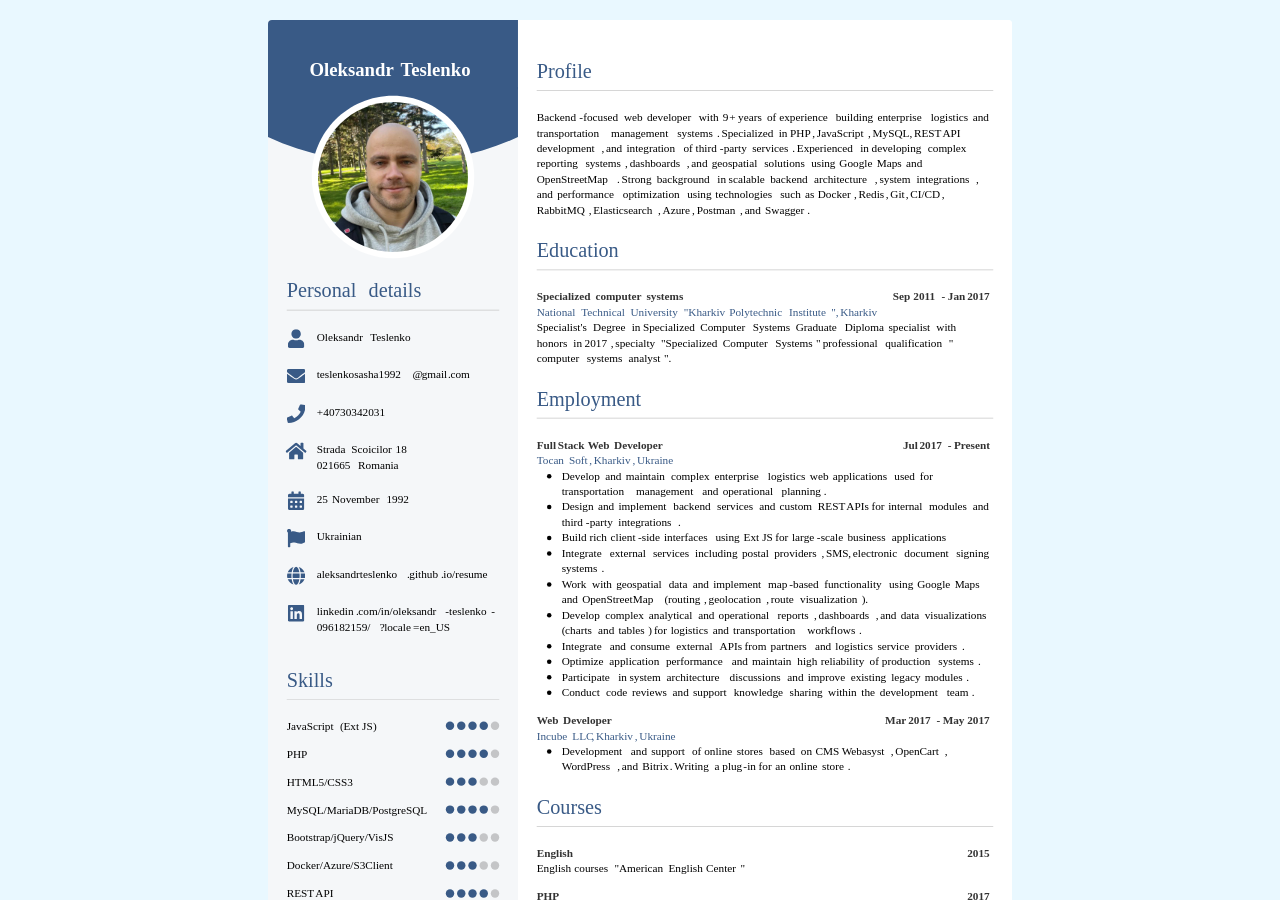
==== cv.html @ 98487205 "add cv page" ====
<!DOCTYPE html>
<html lang="en-GB">

<head>
    <meta http-equiv="Content-Type" content="text/html; charset=UTF-8">
    <style>
        @layer properties {
            @supports (((-webkit-hyphens:none)) and (not (margin-trim:inline))) or ((-moz-orient:inline) and (not (color:rgb(from red r g b)))) {
                *,
                :before,
                :after,
                ::backdrop {
                    --tw-translate-x: 0;
                    --tw-translate-y: 0;
                    --tw-translate-z: 0;
                    --tw-scale-x: 1;
                    --tw-scale-y: 1;
                    --tw-scale-z: 1;
                    --tw-rotate-x: initial;
                    --tw-rotate-y: initial;
                    --tw-rotate-z: initial;
                    --tw-skew-x: initial;
                    --tw-skew-y: initial;
                    --tw-scroll-snap-strictness: proximity;
                    --tw-space-y-reverse: 0;
                    --tw-space-x-reverse: 0;
                    --tw-divide-x-reverse: 0;
                    --tw-border-style: solid;
                    --tw-divide-y-reverse: 0;
                    --tw-leading: initial;
                    --tw-font-weight: initial;
                    --tw-tracking: initial;
                    --tw-shadow: 0 0 #0000;
                    --tw-shadow-color: initial;
                    --tw-shadow-alpha: 100%;
                    --tw-inset-shadow: 0 0 #0000;
                    --tw-inset-shadow-color: initial;
                    --tw-inset-shadow-alpha: 100%;
                    --tw-ring-color: initial;
                    --tw-ring-shadow: 0 0 #0000;
                    --tw-inset-ring-color: initial;
                    --tw-inset-ring-shadow: 0 0 #0000;
                    --tw-ring-inset: initial;
                    --tw-ring-offset-width: 0px;
                    --tw-ring-offset-color: #fff;
                    --tw-ring-offset-shadow: 0 0 #0000;
                    --tw-outline-style: solid;
                    --tw-blur: initial;
                    --tw-brightness: initial;
                    --tw-contrast: initial;
                    --tw-grayscale: initial;
                    --tw-hue-rotate: initial;
                    --tw-invert: initial;
                    --tw-opacity: initial;
                    --tw-saturate: initial;
                    --tw-sepia: initial;
                    --tw-drop-shadow: initial;
                    --tw-drop-shadow-color: initial;
                    --tw-drop-shadow-alpha: 100%;
                    --tw-drop-shadow-size: initial;
                    --tw-duration: initial;
                    --tw-ease: initial;
                    --tw-content: ""
                }
            }
        }

        @layer theme {
            :root,
            :host {
                --font-sans: var(--font-family-sans), ui-sans-serif, system-ui, sans-serif, "Apple Color Emoji", "Segoe UI Emoji", "Segoe UI Symbol", "Noto Color Emoji";
                --font-serif: ui-serif, Georgia, Cambria, "Times New Roman", Times, serif;
                --font-mono: ui-monospace, SFMono-Regular, Menlo, Monaco, Consolas, "Liberation Mono", "Courier New", monospace;
                --color-red-100: oklch(93.6% .032 17.717);
                --color-red-200: oklch(88.5% .062 18.334);
                --color-red-300: oklch(80.8% .114 19.571);
                --color-red-400: oklch(70.4% .191 22.216);
                --color-red-500: oklch(63.7% .237 25.331);
                --color-red-600: oklch(57.7% .245 27.325);
                --color-red-700: oklch(50.5% .213 27.518);
                --color-yellow-100: oklch(97.3% .071 103.193);
                --color-yellow-500: oklch(79.5% .184 86.047);
                --color-yellow-700: oklch(55.4% .135 66.442);
                --color-green-100: #e6f8f2;
                --color-green-500: #00b67a;
                --color-green-700: #006d49;
                --color-blue-500: oklch(62.3% .214 259.815);
                --color-purple-100: oklch(94.6% .033 307.174);
                --color-purple-700: oklch(49.6% .265 301.924);
                --color-gray-50: #fafafa;
                --color-gray-100: #f4f4f5;
                --color-gray-200: #e4e4e7;
                --color-gray-300: #d4d4d8;
                --color-gray-400: #a2a2a8;
                --color-gray-500: #6e6e76;
                --color-gray-600: #52525a;
                --color-gray-700: #3f3f45;
                --color-gray-800: #2e2e33;
                --color-gray-900: #1d1d20;
                --color-black: #000;
                --color-white: #fff;
                --spacing: .25rem;
                --container-md: 28rem;
                --container-xl: 36rem;
                --container-2xl: 42rem;
                --container-7xl: 80rem;
                --text-xs: .75rem;
                --text-xs--line-height: calc(1 / .75);
                --text-sm: .875rem;
                --text-sm--line-height: calc(1.25 / .875);
                --text-base: 1rem;
                --text-base--line-height: calc(1.5 / 1);
                --text-lg: 1.125rem;
                --text-lg--line-height: calc(1.75 / 1.125);
                --text-xl: 1.25rem;
                --text-xl--line-height: calc(1.75 / 1.25);
                --text-2xl: 1.5rem;
                --text-2xl--line-height: calc(2 / 1.5);
                --text-4xl: 2.25rem;
                --text-4xl--line-height: calc(2.5 / 2.25);
                --text-5xl: 3rem;
                --text-5xl--line-height: 1;
                --text-8xl: 6rem;
                --text-8xl--line-height: 1;
                --font-weight-light: 300;
                --font-weight-normal: 400;
                --font-weight-medium: 500;
                --font-weight-semibold: 600;
                --font-weight-bold: 700;
                --tracking-tight: -.025em;
                --tracking-normal: 0em;
                --tracking-wide: .025em;
                --leading-tight: 1.25;
                --leading-normal: 1.5;
                --radius-xs: .125rem;
                --radius-sm: .25rem;
                --radius-md: .375rem;
                --radius-lg: 8px;
                --ease-out: cubic-bezier(0, 0, .2, 1);
                --ease-in-out: cubic-bezier(.4, 0, .2, 1);
                --animate-spin: spin 1s linear infinite;
                --animate-pulse: pulse 2s cubic-bezier(.4, 0, .6, 1) infinite;
                --blur-xs: 4px;
                --blur-sm: 8px;
                --default-transition-duration: .15s;
                --default-transition-timing-function: cubic-bezier(.4, 0, .2, 1);
                --default-font-family: var(--font-sans);
                --default-mono-font-family: var(--font-mono);
                --radius: 5px;
                --color-brand-50: var(--color-brand-50);
                --color-brand-100: var(--color-brand-100);
                --color-brand-200: var(--color-brand-200);
                --color-brand-300: var(--color-brand-300);
                --color-brand-400: var(--color-brand-400);
                --color-brand-500: var(--color-brand-500);
                --color-brand-700: var(--color-brand-700);
                --color-background: var(--color-background);
                --font-header: var(--font-family-header), ui-sans-serif, system-ui, sans-serif, "Apple Color Emoji", "Segoe UI Emoji", "Segoe UI Symbol", "Noto Color Emoji";
                --spacing-1\.25: .3rem;
                --spacing-96: 24rem;
                --spacing-144: 36rem;
                --radius-brand: var(--border-radius);
                --radius-none: 0px;
                --radius-full: 9999px;
                --radius-large: 12px;
                --animate-progressBar: progressBar 1s linear;
                --animate-loadingBar: loadingBar 3s ease-in-out forwards;
                --animate-slideRight: slideRight .33s ease-out forwards;
                --animate-slideLeft: slideLeft .33s ease-out forwards;
                --animate-fadeIn-1\/3: fadeIn-1\/3 .15s ease-out forwards;
                --animate-fadeIn-full: fadeIn-full .15s ease-out forwards;
                --animate-fadeOut-full: fadeOut-full .15s ease-out forwards;
                --inset-sectionoffset: -1.4rem;
                --inset-recordoffset: -.9rem
            }
        }

        @layer base {

            *,
            :after,
            :before,
            ::backdrop {
                box-sizing: border-box;
                border: 0 solid;
                margin: 0;
                padding: 0
            }

            ::file-selector-button {
                box-sizing: border-box;
                border: 0 solid;
                margin: 0;
                padding: 0
            }

            html,
            :host {
                -webkit-text-size-adjust: 100%;
                tab-size: 4;
                line-height: 1.5;
                font-family: var(--default-font-family, ui-sans-serif, system-ui, sans-serif, "Apple Color Emoji", "Segoe UI Emoji", "Segoe UI Symbol", "Noto Color Emoji");
                font-feature-settings: var(--default-font-feature-settings, normal);
                font-variation-settings: var(--default-font-variation-settings, normal);
                -webkit-tap-highlight-color: transparent
            }

            hr {
                height: 0;
                color: inherit;
                border-top-width: 1px
            }

            abbr:where([title]) {
                -webkit-text-decoration: underline dotted;
                text-decoration: underline dotted
            }

            h1,
            h2,
            h3,
            h4,
            h5,
            h6 {
                font-size: inherit;
                font-weight: inherit
            }

            a {
                color: inherit;
                -webkit-text-decoration: inherit;
                -webkit-text-decoration: inherit;
                -webkit-text-decoration: inherit;
                text-decoration: inherit
            }

            b,
            strong {
                font-weight: bolder
            }

            code,
            kbd,
            samp,
            pre {
                font-family: var(--default-mono-font-family, ui-monospace, SFMono-Regular, Menlo, Monaco, Consolas, "Liberation Mono", "Courier New", monospace);
                font-feature-settings: var(--default-mono-font-feature-settings, normal);
                font-variation-settings: var(--default-mono-font-variation-settings, normal);
                font-size: 1em
            }

            small {
                font-size: 80%
            }

            sub,
            sup {
                vertical-align: baseline;
                font-size: 75%;
                line-height: 0;
                position: relative
            }

            sub {
                bottom: -.25em
            }

            sup {
                top: -.5em
            }

            table {
                text-indent: 0;
                border-color: inherit;
                border-collapse: collapse
            }

            :-moz-focusring {
                outline: auto
            }

            progress {
                vertical-align: baseline
            }

            summary {
                display: list-item
            }

            ol,
            ul,
            menu {
                list-style: none
            }

            img,
            svg,
            video,
            canvas,
            audio,
            iframe,
            embed,
            object {
                vertical-align: middle;
                display: block
            }

            img,
            video {
                max-width: 100%;
                height: auto
            }

            button,
            input,
            select,
            optgroup,
            textarea {
                font: inherit;
                font-feature-settings: inherit;
                font-variation-settings: inherit;
                letter-spacing: inherit;
                color: inherit;
                opacity: 1;
                background-color: #0000;
                border-radius: 0
            }

            ::file-selector-button {
                font: inherit;
                font-feature-settings: inherit;
                font-variation-settings: inherit;
                letter-spacing: inherit;
                color: inherit;
                opacity: 1;
                background-color: #0000;
                border-radius: 0
            }

            :where(select:is([multiple], [size])) optgroup {
                font-weight: bolder
            }

            :where(select:is([multiple], [size])) optgroup option {
                padding-inline-start: 20px
            }

            ::file-selector-button {
                margin-inline-end: 4px
            }

            ::placeholder {
                opacity: 1
            }

            @supports (not ((-webkit-appearance:-apple-pay-button))) or (contain-intrinsic-size:1px) {
                ::placeholder {
                    color: currentColor
                }

                @supports (color:color-mix(in lab, red, red)) {
                    ::placeholder {
                        color: color-mix(in oklab, currentcolor 50%, transparent)
                    }
                }
            }

            textarea {
                resize: vertical
            }

            ::-webkit-search-decoration {
                -webkit-appearance: none
            }

            ::-webkit-date-and-time-value {
                min-height: 1lh;
                text-align: inherit
            }

            ::-webkit-datetime-edit {
                display: inline-flex
            }

            ::-webkit-datetime-edit-fields-wrapper {
                padding: 0
            }

            ::-webkit-datetime-edit {
                padding-block: 0
            }

            ::-webkit-datetime-edit-year-field {
                padding-block: 0
            }

            ::-webkit-datetime-edit-month-field {
                padding-block: 0
            }

            ::-webkit-datetime-edit-day-field {
                padding-block: 0
            }

            ::-webkit-datetime-edit-hour-field {
                padding-block: 0
            }

            ::-webkit-datetime-edit-minute-field {
                padding-block: 0
            }

            ::-webkit-datetime-edit-second-field {
                padding-block: 0
            }

            ::-webkit-datetime-edit-millisecond-field {
                padding-block: 0
            }

            ::-webkit-datetime-edit-meridiem-field {
                padding-block: 0
            }

            ::-webkit-calendar-picker-indicator {
                line-height: 1
            }

            :-moz-ui-invalid {
                box-shadow: none
            }

            button,
            input:where([type=button], [type=reset], [type=submit]) {
                appearance: button
            }

            ::file-selector-button {
                appearance: button
            }

            ::-webkit-inner-spin-button {
                height: auto
            }

            ::-webkit-outer-spin-button {
                height: auto
            }

            [hidden]:where(:not([hidden=until-found])) {
                display: none !important
            }

            a[href],
            area[href],
            input:not([disabled]),
            select:not([disabled]),
            textarea:not([disabled]),
            button:not([disabled]),
            iframe,
            [tabindex],
            [contentEditable="true"] {
                outline: none
            }

            hr {
                color: #e4e4e7
            }

            html {
                -webkit-tap-highlight-color: #0000
            }

            body {
                color: #1d1d20
            }

            @media print {
                .document-preview {
                    visibility: hidden;
                    display: none
                }
            }

            input.hide-calendar::-webkit-calendar-picker-indicator {
                display: none !important
            }

            input.hide-spinners::-webkit-inner-spin-button {
                display: none !important
            }

            input:disabled {
                -webkit-text-fill-color: currentcolor;
                opacity: 1
            }

            button:not(:disabled),
            [role=button]:not(:disabled) {
                cursor: pointer
            }

            input::placeholder,
            textarea::placeholder {
                color: var(--color-gray-400)
            }
        }

        @layer components;

        @layer utilities {
            .pointer-events-none {
                pointer-events: none
            }

            .collapse {
                visibility: collapse
            }

            .invisible {
                visibility: hidden
            }

            .visible {
                visibility: visible
            }

            .sr-only {
                clip-path: inset(50%);
                white-space: nowrap;
                border-width: 0;
                width: 1px;
                height: 1px;
                margin: -1px;
                padding: 0;
                position: absolute;
                overflow: hidden
            }

            .absolute {
                position: absolute
            }

            .fixed {
                position: fixed
            }

            .relative {
                position: relative
            }

            .static {
                position: static
            }

            .sticky {
                position: sticky
            }

            .inset-0 {
                inset: calc(var(--spacing) * 0)
            }

            .start {
                inset-inline-start: var(--spacing)
            }

            .start-0 {
                inset-inline-start: calc(var(--spacing) * 0)
            }

            .start-1\/2 {
                inset-inline-start: 50%
            }

            .start-3 {
                inset-inline-start: calc(var(--spacing) * 3)
            }

            .start-5 {
                inset-inline-start: calc(var(--spacing) * 5)
            }

            .start-full {
                inset-inline-start: 100%
            }

            .start-recordoffset {
                inset-inline-start: var(--inset-recordoffset)
            }

            .start-sectionoffset {
                inset-inline-start: var(--inset-sectionoffset)
            }

            .end {
                inset-inline-end: var(--spacing)
            }

            .end-0 {
                inset-inline-end: calc(var(--spacing) * 0)
            }

            .end-2 {
                inset-inline-end: calc(var(--spacing) * 2)
            }

            .end-3 {
                inset-inline-end: calc(var(--spacing) * 3)
            }

            .end-16 {
                inset-inline-end: calc(var(--spacing) * 16)
            }

            .end-24 {
                inset-inline-end: calc(var(--spacing) * 24)
            }

            .-top-0\.5 {
                top: calc(var(--spacing) * -.5)
            }

            .-top-1 {
                top: calc(var(--spacing) * -1)
            }

            .-top-\[5px\] {
                top: -5px
            }

            .-top-px {
                top: -1px
            }

            .top-0 {
                top: calc(var(--spacing) * 0)
            }

            .top-1\.75 {
                top: calc(var(--spacing) * 1.75)
            }

            .top-1\/2 {
                top: 50%
            }

            .top-2 {
                top: calc(var(--spacing) * 2)
            }

            .top-5 {
                top: calc(var(--spacing) * 5)
            }

            .top-7 {
                top: calc(var(--spacing) * 7)
            }

            .top-12 {
                top: calc(var(--spacing) * 12)
            }

            .top-auto {
                top: auto
            }

            .top-px {
                top: 1px
            }

            .-right-1 {
                right: calc(var(--spacing) * -1)
            }

            .-right-\[5px\] {
                right: -5px
            }

            .right-0 {
                right: calc(var(--spacing) * 0)
            }

            .right-2 {
                right: calc(var(--spacing) * 2)
            }

            .right-4 {
                right: calc(var(--spacing) * 4)
            }

            .right-px {
                right: 1px
            }

            .-bottom-3 {
                bottom: calc(var(--spacing) * -3)
            }

            .-bottom-\[5px\] {
                bottom: -5px
            }

            .bottom-0 {
                bottom: calc(var(--spacing) * 0)
            }

            .bottom-2 {
                bottom: calc(var(--spacing) * 2)
            }

            .bottom-3 {
                bottom: calc(var(--spacing) * 3)
            }

            .bottom-20 {
                bottom: calc(var(--spacing) * 20)
            }

            .bottom-px {
                bottom: 1px
            }

            .-left-\[5px\] {
                left: -5px
            }

            .left-0 {
                left: calc(var(--spacing) * 0)
            }

            .left-1\/2 {
                left: 50%
            }

            .left-2 {
                left: calc(var(--spacing) * 2)
            }

            .left-px {
                left: 1px
            }

            .z-1 {
                z-index: 1
            }

            .z-2 {
                z-index: 2
            }

            .z-5 {
                z-index: 5
            }

            .z-10 {
                z-index: 10
            }

            .z-20 {
                z-index: 20
            }

            .z-40 {
                z-index: 40
            }

            .z-50 {
                z-index: 50
            }

            .z-51 {
                z-index: 51
            }

            .z-52 {
                z-index: 52
            }

            .z-60 {
                z-index: 60
            }

            .z-61 {
                z-index: 61
            }

            .z-100 {
                z-index: 100
            }

            .container {
                width: 100%
            }

            @media (min-width:40rem) {
                .container {
                    max-width: 40rem
                }
            }

            @media (min-width:48rem) {
                .container {
                    max-width: 48rem
                }
            }

            @media (min-width:64rem) {
                .container {
                    max-width: 64rem
                }
            }

            @media (min-width:80rem) {
                .container {
                    max-width: 80rem
                }
            }

            @media (min-width:96rem) {
                .container {
                    max-width: 96rem
                }
            }

            .-m-2 {
                margin: calc(var(--spacing) * -2)
            }

            .-m-5 {
                margin: calc(var(--spacing) * -5)
            }

            .m-1 {
                margin: calc(var(--spacing) * 1)
            }

            .m-2 {
                margin: calc(var(--spacing) * 2)
            }

            .m-3 {
                margin: calc(var(--spacing) * 3)
            }

            .m-4 {
                margin: calc(var(--spacing) * 4)
            }

            .container {
                width: 100%;
                max-width: 1150px;
                padding-inline: calc(var(--spacing) * 5);
                margin-inline: auto
            }

            .container-narrow {
                width: 100%;
                max-width: 864px;
                padding-inline: calc(var(--spacing) * 5);
                margin-inline: auto
            }

            .-mx-1 {
                margin-inline: calc(var(--spacing) * -1)
            }

            .-mx-2 {
                margin-inline: calc(var(--spacing) * -2)
            }

            .-mx-5 {
                margin-inline: calc(var(--spacing) * -5)
            }

            .mx-2 {
                margin-inline: calc(var(--spacing) * 2)
            }

            .mx-3 {
                margin-inline: calc(var(--spacing) * 3)
            }

            .mx-4 {
                margin-inline: calc(var(--spacing) * 4)
            }

            .mx-5 {
                margin-inline: calc(var(--spacing) * 5)
            }

            .mx-auto {
                margin-inline: auto
            }

            .-my-1 {
                margin-block: calc(var(--spacing) * -1)
            }

            .-my-2 {
                margin-block: calc(var(--spacing) * -2)
            }

            .my-0\.5 {
                margin-block: calc(var(--spacing) * .5)
            }

            .my-1 {
                margin-block: calc(var(--spacing) * 1)
            }

            .my-2 {
                margin-block: calc(var(--spacing) * 2)
            }

            .my-3 {
                margin-block: calc(var(--spacing) * 3)
            }

            .my-4 {
                margin-block: calc(var(--spacing) * 4)
            }

            .my-5 {
                margin-block: calc(var(--spacing) * 5)
            }

            .my-6 {
                margin-block: calc(var(--spacing) * 6)
            }

            .my-24 {
                margin-block: calc(var(--spacing) * 24)
            }

            .-ms-1 {
                margin-inline-start: calc(var(--spacing) * -1)
            }

            .ms-0\.5 {
                margin-inline-start: calc(var(--spacing) * .5)
            }

            .ms-1 {
                margin-inline-start: calc(var(--spacing) * 1)
            }

            .ms-1\.5 {
                margin-inline-start: calc(var(--spacing) * 1.5)
            }

            .ms-2 {
                margin-inline-start: calc(var(--spacing) * 2)
            }

            .ms-2\.5 {
                margin-inline-start: calc(var(--spacing) * 2.5)
            }

            .ms-3 {
                margin-inline-start: calc(var(--spacing) * 3)
            }

            .ms-3\.5 {
                margin-inline-start: calc(var(--spacing) * 3.5)
            }

            .ms-4 {
                margin-inline-start: calc(var(--spacing) * 4)
            }

            .ms-5 {
                margin-inline-start: calc(var(--spacing) * 5)
            }

            .ms-auto {
                margin-inline-start: auto
            }

            .me-0 {
                margin-inline-end: calc(var(--spacing) * 0)
            }

            .me-0\.5 {
                margin-inline-end: calc(var(--spacing) * .5)
            }

            .me-1 {
                margin-inline-end: calc(var(--spacing) * 1)
            }

            .me-1\.5 {
                margin-inline-end: calc(var(--spacing) * 1.5)
            }

            .me-2 {
                margin-inline-end: calc(var(--spacing) * 2)
            }

            .me-2\.5 {
                margin-inline-end: calc(var(--spacing) * 2.5)
            }

            .me-3 {
                margin-inline-end: calc(var(--spacing) * 3)
            }

            .me-3\.5 {
                margin-inline-end: calc(var(--spacing) * 3.5)
            }

            .me-4 {
                margin-inline-end: calc(var(--spacing) * 4)
            }

            .me-5 {
                margin-inline-end: calc(var(--spacing) * 5)
            }

            .me-6 {
                margin-inline-end: calc(var(--spacing) * 6)
            }

            .me-auto {
                margin-inline-end: auto
            }

            .-mt-1 {
                margin-top: calc(var(--spacing) * -1)
            }

            .-mt-2 {
                margin-top: calc(var(--spacing) * -2)
            }

            .-mt-4 {
                margin-top: calc(var(--spacing) * -4)
            }

            .-mt-5 {
                margin-top: calc(var(--spacing) * -5)
            }

            .mt-1 {
                margin-top: calc(var(--spacing) * 1)
            }

            .mt-1\.25 {
                margin-top: var(--spacing-1\.25)
            }

            .mt-2 {
                margin-top: calc(var(--spacing) * 2)
            }

            .mt-3 {
                margin-top: calc(var(--spacing) * 3)
            }

            .mt-4 {
                margin-top: calc(var(--spacing) * 4)
            }

            .mt-5 {
                margin-top: calc(var(--spacing) * 5)
            }

            .mt-6 {
                margin-top: calc(var(--spacing) * 6)
            }

            .mt-7 {
                margin-top: calc(var(--spacing) * 7)
            }

            .mt-8 {
                margin-top: calc(var(--spacing) * 8)
            }

            .mt-10 {
                margin-top: calc(var(--spacing) * 10)
            }

            .mt-12 {
                margin-top: calc(var(--spacing) * 12)
            }

            .mt-\[4\.3rem\] {
                margin-top: 4.3rem
            }

            .mt-px {
                margin-top: 1px
            }

            .mr-1 {
                margin-right: calc(var(--spacing) * 1)
            }

            .mr-2 {
                margin-right: calc(var(--spacing) * 2)
            }

            .-mb-1 {
                margin-bottom: calc(var(--spacing) * -1)
            }

            .-mb-3 {
                margin-bottom: calc(var(--spacing) * -3)
            }

            .mb-0 {
                margin-bottom: calc(var(--spacing) * 0)
            }

            .mb-1 {
                margin-bottom: calc(var(--spacing) * 1)
            }

            .mb-2 {
                margin-bottom: calc(var(--spacing) * 2)
            }

            .mb-3 {
                margin-bottom: calc(var(--spacing) * 3)
            }

            .mb-4 {
                margin-bottom: calc(var(--spacing) * 4)
            }

            .mb-5 {
                margin-bottom: calc(var(--spacing) * 5)
            }

            .mb-6 {
                margin-bottom: calc(var(--spacing) * 6)
            }

            .mb-10 {
                margin-bottom: calc(var(--spacing) * 10)
            }

            .mb-12 {
                margin-bottom: calc(var(--spacing) * 12)
            }

            .mb-36 {
                margin-bottom: calc(var(--spacing) * 36)
            }

            .mb-40 {
                margin-bottom: calc(var(--spacing) * 40)
            }

            .-ml-1 {
                margin-left: calc(var(--spacing) * -1)
            }

            .ml-auto {
                margin-left: auto
            }

            .box-border {
                box-sizing: border-box
            }

            .box-content {
                box-sizing: content-box
            }

            .block {
                display: block
            }

            .flex {
                display: flex
            }

            .grid {
                display: grid
            }

            .hidden {
                display: none
            }

            .inline {
                display: inline
            }

            .inline-block {
                display: inline-block
            }

            .inline-flex {
                display: inline-flex
            }

            .list-item {
                display: list-item
            }

            .h-0 {
                height: calc(var(--spacing) * 0)
            }

            .h-1 {
                height: calc(var(--spacing) * 1)
            }

            .h-2 {
                height: calc(var(--spacing) * 2)
            }

            .h-3 {
                height: calc(var(--spacing) * 3)
            }

            .h-3\.5 {
                height: calc(var(--spacing) * 3.5)
            }

            .h-4 {
                height: calc(var(--spacing) * 4)
            }

            .h-5 {
                height: calc(var(--spacing) * 5)
            }

            .h-5\! {
                height: calc(var(--spacing) * 5) !important
            }

            .h-6 {
                height: calc(var(--spacing) * 6)
            }

            .h-7 {
                height: calc(var(--spacing) * 7)
            }

            .h-8 {
                height: calc(var(--spacing) * 8)
            }

            .h-10 {
                height: calc(var(--spacing) * 10)
            }

            .h-12 {
                height: calc(var(--spacing) * 12)
            }

            .h-13\.5 {
                height: calc(var(--spacing) * 13.5)
            }

            .h-14 {
                height: calc(var(--spacing) * 14)
            }

            .h-20 {
                height: calc(var(--spacing) * 20)
            }

            .h-24 {
                height: calc(var(--spacing) * 24)
            }

            .h-32 {
                height: calc(var(--spacing) * 32)
            }

            .h-40 {
                height: calc(var(--spacing) * 40)
            }

            .h-48 {
                height: calc(var(--spacing) * 48)
            }

            .h-96 {
                height: var(--spacing-96)
            }

            .h-\[2\.115rem\] {
                height: 2.115rem
            }

            .h-\[2\.125rem\] {
                height: 2.125rem
            }

            .h-\[3\.615rem\] {
                height: 3.615rem
            }

            .h-\[30px\] {
                height: 30px
            }

            .h-\[42px\] {
                height: 42px
            }

            .h-full {
                height: 100%
            }

            .h-px {
                height: 1px
            }

            .h-screen {
                height: 100vh
            }

            .max-h-0 {
                max-height: calc(var(--spacing) * 0)
            }

            .max-h-10 {
                max-height: calc(var(--spacing) * 10)
            }

            .max-h-60 {
                max-height: calc(var(--spacing) * 60)
            }

            .max-h-96 {
                max-height: var(--spacing-96)
            }

            .max-h-\[30rem\] {
                max-height: 30rem
            }

            .max-h-\[80vh\] {
                max-height: 80vh
            }

            .max-h-\[175px\] {
                max-height: 175px
            }

            .max-h-\[calc\(100dvh-1rem\)\] {
                max-height: calc(100dvh - 1rem)
            }

            .max-h-\[calc\(100dvh-4\.5rem\)\] {
                max-height: calc(100dvh - 4.5rem)
            }

            .max-h-\[calc\(100dvh-6rem\)\] {
                max-height: calc(100dvh - 6rem)
            }

            .max-h-full {
                max-height: 100%
            }

            .min-h-0 {
                min-height: calc(var(--spacing) * 0)
            }

            .min-h-12 {
                min-height: calc(var(--spacing) * 12)
            }

            .min-h-\[calc\(100vh-194px\)\] {
                min-height: calc(100vh - 194px)
            }

            .min-h-full {
                min-height: 100%
            }

            .min-h-screen {
                min-height: 100vh
            }

            .expansion-container-5 {
                width: calc(100% + 1.25rem);
                padding-inline-end: 1.25rem
            }

            .w-0 {
                width: calc(var(--spacing) * 0)
            }

            .w-1\/2 {
                width: 50%
            }

            .w-1\/3 {
                width: 33.3333%
            }

            .w-1\/4 {
                width: 25%
            }

            .w-1\/5 {
                width: 20%
            }

            .w-2 {
                width: calc(var(--spacing) * 2)
            }

            .w-2\/3 {
                width: 66.6667%
            }

            .w-2\/5 {
                width: 40%
            }

            .w-3 {
                width: calc(var(--spacing) * 3)
            }

            .w-3\.5 {
                width: calc(var(--spacing) * 3.5)
            }

            .w-3\/5 {
                width: 60%
            }

            .w-4 {
                width: calc(var(--spacing) * 4)
            }

            .w-4\/5 {
                width: 80%
            }

            .w-5 {
                width: calc(var(--spacing) * 5)
            }

            .w-5\! {
                width: calc(var(--spacing) * 5) !important
            }

            .w-6 {
                width: calc(var(--spacing) * 6)
            }

            .w-7 {
                width: calc(var(--spacing) * 7)
            }

            .w-8 {
                width: calc(var(--spacing) * 8)
            }

            .w-10 {
                width: calc(var(--spacing) * 10)
            }

            .w-12 {
                width: calc(var(--spacing) * 12)
            }

            .w-14 {
                width: calc(var(--spacing) * 14)
            }

            .w-16 {
                width: calc(var(--spacing) * 16)
            }

            .w-24 {
                width: calc(var(--spacing) * 24)
            }

            .w-32 {
                width: calc(var(--spacing) * 32)
            }

            .w-40 {
                width: calc(var(--spacing) * 40)
            }

            .w-48 {
                width: calc(var(--spacing) * 48)
            }

            .w-64 {
                width: calc(var(--spacing) * 64)
            }

            .w-87 {
                width: calc(var(--spacing) * 87)
            }

            .w-\[16rem\] {
                width: 16rem
            }

            .w-\[46px\] {
                width: 46px
            }

            .w-\[calc\(0\.7071067811865475\*3rem\)\] {
                width: 2.12132rem
            }

            .w-fit {
                width: fit-content
            }

            .w-full {
                width: 100%
            }

            .w-max {
                width: max-content
            }

            .w-min {
                width: min-content
            }

            .w-px {
                width: 1px
            }

            .w-screen {
                width: 100vw
            }

            .max-w-2xl {
                max-width: var(--container-2xl)
            }

            .max-w-7xl {
                max-width: var(--container-7xl)
            }

            .max-w-32 {
                max-width: calc(var(--spacing) * 32)
            }

            .max-w-48 {
                max-width: calc(var(--spacing) * 48)
            }

            .max-w-60 {
                max-width: calc(var(--spacing) * 60)
            }

            .max-w-64 {
                max-width: calc(var(--spacing) * 64)
            }

            .max-w-80 {
                max-width: calc(var(--spacing) * 80)
            }

            .max-w-\[calc\(100\%-2\.5rem\)\] {
                max-width: calc(100% - 2.5rem)
            }

            .max-w-full {
                max-width: 100%
            }

            .max-w-md {
                max-width: var(--container-md)
            }

            .max-w-prose {
                max-width: 65ch
            }

            .max-w-xl {
                max-width: var(--container-xl)
            }

            .min-w-0 {
                min-width: calc(var(--spacing) * 0)
            }

            .min-w-8 {
                min-width: calc(var(--spacing) * 8)
            }

            .min-w-12 {
                min-width: calc(var(--spacing) * 12)
            }

            .min-w-64 {
                min-width: calc(var(--spacing) * 64)
            }

            .min-w-auto {
                min-width: auto
            }

            .min-w-full {
                min-width: 100%
            }

            .min-w-max {
                min-width: max-content
            }

            .flex-1 {
                flex: 1
            }

            .flex-auto {
                flex: auto
            }

            .flex-equal-width {
                flex: 1 0
            }

            .shrink-0 {
                flex-shrink: 0
            }

            .grow {
                flex-grow: 1
            }

            .basis-1\/5 {
                flex-basis: 20%
            }

            .basis-4\/5 {
                flex-basis: 80%
            }

            .-translate-x-1\/2 {
                --tw-translate-x: calc(calc(1 / 2 * 100%) * -1);
                translate: var(--tw-translate-x) var(--tw-translate-y)
            }

            .-translate-x-4 {
                --tw-translate-x: calc(var(--spacing) * -4);
                translate: var(--tw-translate-x) var(--tw-translate-y)
            }

            .-translate-x-\[8px\] {
                --tw-translate-x: calc(8px * -1);
                translate: var(--tw-translate-x) var(--tw-translate-y)
            }

            .-translate-x-\[12px\] {
                --tw-translate-x: calc(12px * -1);
                translate: var(--tw-translate-x) var(--tw-translate-y)
            }

            .-translate-x-\[24px\] {
                --tw-translate-x: calc(24px * -1);
                translate: var(--tw-translate-x) var(--tw-translate-y)
            }

            .translate-x-4 {
                --tw-translate-x: calc(var(--spacing) * 4);
                translate: var(--tw-translate-x) var(--tw-translate-y)
            }

            .translate-x-\[8px\] {
                --tw-translate-x: 8px;
                translate: var(--tw-translate-x) var(--tw-translate-y)
            }

            .translate-x-\[12px\] {
                --tw-translate-x: 12px;
                translate: var(--tw-translate-x) var(--tw-translate-y)
            }

            .translate-x-\[24px\] {
                --tw-translate-x: 24px;
                translate: var(--tw-translate-x) var(--tw-translate-y)
            }

            .-translate-y-1\/2 {
                --tw-translate-y: calc(calc(1 / 2 * 100%) * -1);
                translate: var(--tw-translate-x) var(--tw-translate-y)
            }

            .-translate-y-\[calc\(100\%\+0\.5rem\)\] {
                --tw-translate-y: calc(calc(100% + .5rem) * -1);
                translate: var(--tw-translate-x) var(--tw-translate-y)
            }

            .translate-y-0\.5 {
                --tw-translate-y: calc(var(--spacing) * .5);
                translate: var(--tw-translate-x) var(--tw-translate-y)
            }

            .translate-y-1\/2 {
                --tw-translate-y: calc(1 / 2 * 100%);
                translate: var(--tw-translate-x) var(--tw-translate-y)
            }

            .translate-y-\[\.0625rem\] {
                --tw-translate-y: .0625rem;
                translate: var(--tw-translate-x) var(--tw-translate-y)
            }

            .translate-y-full {
                --tw-translate-y: 100%;
                translate: var(--tw-translate-x) var(--tw-translate-y)
            }

            .scale-90 {
                --tw-scale-x: 90%;
                --tw-scale-y: 90%;
                --tw-scale-z: 90%;
                scale: var(--tw-scale-x) var(--tw-scale-y)
            }

            .scale-100 {
                --tw-scale-x: 100%;
                --tw-scale-y: 100%;
                --tw-scale-z: 100%;
                scale: var(--tw-scale-x) var(--tw-scale-y)
            }

            .scale-y-150 {
                --tw-scale-y: 150%;
                scale: var(--tw-scale-x) var(--tw-scale-y)
            }

            .scale-x-invert {
                --tw-scale-x: -1;
                --tw-scale-y: 1;
                transform: scale(var(--tw-scale-x), var(--tw-scale-y))
            }

            .scale-y-invert {
                --tw-scale-x: 1;
                --tw-scale-y: -1;
                transform: scale(var(--tw-scale-x), var(--tw-scale-y))
            }

            .rotate-45 {
                rotate: 45deg
            }

            .rotate-180 {
                rotate: 180deg
            }

            .transform {
                transform: var(--tw-rotate-x, ) var(--tw-rotate-y, ) var(--tw-rotate-z, ) var(--tw-skew-x, ) var(--tw-skew-y, )
            }

            .transform-gpu {
                transform: translateZ(0) var(--tw-rotate-x, ) var(--tw-rotate-y, ) var(--tw-rotate-z, ) var(--tw-skew-x, ) var(--tw-skew-y, )
            }

            .animate-fadeIn-1\/3 {
                animation: var(--animate-fadeIn-1\/3)
            }

            .animate-fadeIn-full {
                animation: var(--animate-fadeIn-full)
            }

            .animate-fadeOut-full {
                animation: var(--animate-fadeOut-full)
            }

            .animate-loadingBar {
                animation: var(--animate-loadingBar)
            }

            .animate-progressBar {
                animation: var(--animate-progressBar)
            }

            .animate-pulse {
                animation: var(--animate-pulse)
            }

            .animate-spin {
                animation: var(--animate-spin)
            }

            .spin {
                animation: 1s linear infinite rotate
            }

            .cursor-default {
                cursor: default
            }

            .cursor-default\! {
                cursor: default !important
            }

            .cursor-grab {
                cursor: grab
            }

            .cursor-grabbing {
                cursor: grabbing
            }

            .cursor-not-allowed {
                cursor: not-allowed
            }

            .cursor-pointer {
                cursor: pointer
            }

            .cursor-text {
                cursor: text
            }

            .cursor-zoom-in {
                cursor: zoom-in
            }

            .cursor-zoom-out {
                cursor: zoom-out
            }

            .touch-none {
                touch-action: none
            }

            .resize {
                resize: both
            }

            .resize-none {
                resize: none
            }

            .snap-x {
                scroll-snap-type: x var(--tw-scroll-snap-strictness)
            }

            .snap-mandatory {
                --tw-scroll-snap-strictness: mandatory
            }

            .snap-center {
                scroll-snap-align: center;
                scroll-snap-align: center
            }

            .list-decimal {
                list-style-type: decimal
            }

            .list-disc {
                list-style-type: disc
            }

            .appearance-none {
                appearance: none
            }

            .\!grid-cols-\[repeat\(var\(--amount-items\)\,minmax\(0\,1fr\)\)\] {
                grid-template-columns: repeat(var(--amount-items), minmax(0, 1fr)) !important
            }

            .grid-cols-2 {
                grid-template-columns: repeat(2, minmax(0, 1fr))
            }

            .flex-col {
                flex-direction: column
            }

            .flex-col-reverse {
                flex-direction: column-reverse
            }

            .flex-row {
                flex-direction: row
            }

            .flex-row-reverse {
                flex-direction: row-reverse
            }

            .flex-wrap {
                flex-wrap: wrap
            }

            .flex-wrap-reverse {
                flex-wrap: wrap-reverse
            }

            .content-start {
                align-content: flex-start
            }

            .items-center {
                align-items: center
            }

            .items-end {
                align-items: flex-end
            }

            .items-start {
                align-items: flex-start
            }

            .items-stretch {
                align-items: stretch
            }

            .justify-around {
                justify-content: space-around
            }

            .justify-between {
                justify-content: space-between
            }

            .justify-center {
                justify-content: center
            }

            .justify-end {
                justify-content: flex-end
            }

            .justify-start {
                justify-content: flex-start
            }

            .justify-start\! {
                justify-content: flex-start !important
            }

            .gap-1 {
                gap: calc(var(--spacing) * 1)
            }

            .gap-2 {
                gap: calc(var(--spacing) * 2)
            }

            .gap-3 {
                gap: calc(var(--spacing) * 3)
            }

            .gap-4 {
                gap: calc(var(--spacing) * 4)
            }

            :where(.space-y-2>:not(:last-child)) {
                --tw-space-y-reverse: 0;
                margin-block-start: calc(calc(var(--spacing) * 2) * var(--tw-space-y-reverse));
                margin-block-end: calc(calc(var(--spacing) * 2) * calc(1 - var(--tw-space-y-reverse)))
            }

            :where(.space-y-3>:not(:last-child)) {
                --tw-space-y-reverse: 0;
                margin-block-start: calc(calc(var(--spacing) * 3) * var(--tw-space-y-reverse));
                margin-block-end: calc(calc(var(--spacing) * 3) * calc(1 - var(--tw-space-y-reverse)))
            }

            .gap-x-2 {
                column-gap: calc(var(--spacing) * 2)
            }

            :where(.space-x-1>:not(:last-child)) {
                --tw-space-x-reverse: 0;
                margin-inline-start: calc(calc(var(--spacing) * 1) * var(--tw-space-x-reverse));
                margin-inline-end: calc(calc(var(--spacing) * 1) * calc(1 - var(--tw-space-x-reverse)))
            }

            :where(.space-x-2>:not(:last-child)) {
                --tw-space-x-reverse: 0;
                margin-inline-start: calc(calc(var(--spacing) * 2) * var(--tw-space-x-reverse));
                margin-inline-end: calc(calc(var(--spacing) * 2) * calc(1 - var(--tw-space-x-reverse)))
            }

            :where(.space-x-4>:not(:last-child)) {
                --tw-space-x-reverse: 0;
                margin-inline-start: calc(calc(var(--spacing) * 4) * var(--tw-space-x-reverse));
                margin-inline-end: calc(calc(var(--spacing) * 4) * calc(1 - var(--tw-space-x-reverse)))
            }

            :where(.space-x-7>:not(:last-child)) {
                --tw-space-x-reverse: 0;
                margin-inline-start: calc(calc(var(--spacing) * 7) * var(--tw-space-x-reverse));
                margin-inline-end: calc(calc(var(--spacing) * 7) * calc(1 - var(--tw-space-x-reverse)))
            }

            :where(.divide-x>:not(:last-child)) {
                --tw-divide-x-reverse: 0;
                border-inline-style: var(--tw-border-style);
                border-inline-start-width: calc(1px * var(--tw-divide-x-reverse));
                border-inline-end-width: calc(1px * calc(1 - var(--tw-divide-x-reverse)))
            }

            :where(.divide-y>:not(:last-child)) {
                --tw-divide-y-reverse: 0;
                border-bottom-style: var(--tw-border-style);
                border-top-style: var(--tw-border-style);
                border-top-width: calc(1px * var(--tw-divide-y-reverse));
                border-bottom-width: calc(1px * calc(1 - var(--tw-divide-y-reverse)))
            }

            :where(.divide-gray-300>:not(:last-child)) {
                border-color: var(--color-gray-300)
            }

            .place-self-center {
                place-self: center
            }

            .self-center {
                align-self: center
            }

            .self-end {
                align-self: flex-end
            }

            .self-start {
                align-self: flex-start
            }

            .truncate {
                text-overflow: ellipsis;
                white-space: nowrap;
                overflow: hidden
            }

            .overflow-auto {
                overflow: auto
            }

            .overflow-hidden {
                overflow: hidden
            }

            .overflow-visible {
                overflow: visible
            }

            .overflow-x-auto {
                overflow-x: auto
            }

            .overflow-x-hidden {
                overflow-x: hidden
            }

            .overflow-y-auto {
                overflow-y: auto
            }

            .rounded {
                border-radius: var(--radius)
            }

            .rounded-\[2px\] {
                border-radius: 2px
            }

            .rounded-brand {
                border-radius: var(--radius-brand)
            }

            .rounded-full {
                border-radius: var(--radius-full)
            }

            .rounded-large {
                border-radius: var(--radius-large)
            }

            .rounded-lg {
                border-radius: var(--radius-lg)
            }

            .rounded-md {
                border-radius: var(--radius-md)
            }

            .rounded-none {
                border-radius: var(--radius-none)
            }

            .rounded-sm {
                border-radius: var(--radius-sm)
            }

            .rounded-xs {
                border-radius: var(--radius-xs)
            }

            .rounded-s-none {
                border-start-start-radius: var(--radius-none);
                border-end-start-radius: var(--radius-none)
            }

            .rounded-e-none {
                border-start-end-radius: var(--radius-none);
                border-end-end-radius: var(--radius-none)
            }

            .rounded-t-full {
                border-top-left-radius: var(--radius-full);
                border-top-right-radius: var(--radius-full)
            }

            .rounded-b-full {
                border-bottom-right-radius: var(--radius-full);
                border-bottom-left-radius: var(--radius-full)
            }

            .border {
                border-style: var(--tw-border-style);
                border-width: 1px
            }

            .border-2 {
                border-style: var(--tw-border-style);
                border-width: 2px
            }

            .border-4 {
                border-style: var(--tw-border-style);
                border-width: 4px
            }

            .border-s-0 {
                border-inline-start-style: var(--tw-border-style);
                border-inline-start-width: 0
            }

            .border-e-0 {
                border-inline-end-style: var(--tw-border-style);
                border-inline-end-width: 0
            }

            .border-t {
                border-top-style: var(--tw-border-style);
                border-top-width: 1px
            }

            .border-r {
                border-right-style: var(--tw-border-style);
                border-right-width: 1px
            }

            .border-r-0 {
                border-right-style: var(--tw-border-style);
                border-right-width: 0
            }

            .border-b {
                border-bottom-style: var(--tw-border-style);
                border-bottom-width: 1px
            }

            .border-b-2 {
                border-bottom-style: var(--tw-border-style);
                border-bottom-width: 2px
            }

            .border-l {
                border-left-style: var(--tw-border-style);
                border-left-width: 1px
            }

            .border-dashed {
                --tw-border-style: dashed;
                border-style: dashed
            }

            .border-none {
                --tw-border-style: none;
                border-style: none
            }

            .border-brand-300 {
                border-color: var(--color-brand-300)
            }

            .border-brand-400 {
                border-color: var(--color-brand-400)
            }

            .border-brand-400\! {
                border-color: var(--color-brand-400) !important
            }

            .border-brand-500 {
                border-color: var(--color-brand-500)
            }

            .border-gray-100 {
                border-color: var(--color-gray-100)
            }

            .border-gray-200 {
                border-color: var(--color-gray-200)
            }

            .border-gray-300 {
                border-color: var(--color-gray-300)
            }

            .border-gray-400 {
                border-color: var(--color-gray-400)
            }

            .border-gray-600 {
                border-color: var(--color-gray-600)
            }

            .border-gray-800 {
                border-color: var(--color-gray-800)
            }

            .border-red-600 {
                border-color: var(--color-red-600)
            }

            .border-transparent {
                border-color: #0000
            }

            .border-white {
                border-color: var(--color-white)
            }

            .bg-background {
                background-color: var(--color-background)
            }

            .bg-black {
                background-color: var(--color-black)
            }

            .bg-black\/20 {
                background-color: #0003
            }

            @supports (color:color-mix(in lab, red, red)) {
                .bg-black\/20 {
                    background-color: color-mix(in oklab, var(--color-black) 20%, transparent)
                }
            }

            .bg-blue-500 {
                background-color: var(--color-blue-500)
            }

            .bg-brand-50 {
                background-color: var(--color-brand-50)
            }

            .bg-brand-50\! {
                background-color: var(--color-brand-50) !important
            }

            .bg-brand-100 {
                background-color: var(--color-brand-100)
            }

            .bg-brand-200 {
                background-color: var(--color-brand-200)
            }

            .bg-brand-300 {
                background-color: var(--color-brand-300)
            }

            .bg-brand-400 {
                background-color: var(--color-brand-400)
            }

            .bg-brand-500 {
                background-color: var(--color-brand-500)
            }

            .bg-brand-500\! {
                background-color: var(--color-brand-500) !important
            }

            .bg-gray-50 {
                background-color: var(--color-gray-50)
            }

            .bg-gray-100 {
                background-color: var(--color-gray-100)
            }

            .bg-gray-200 {
                background-color: var(--color-gray-200)
            }

            .bg-gray-300 {
                background-color: var(--color-gray-300)
            }

            .bg-gray-400 {
                background-color: var(--color-gray-400)
            }

            .bg-gray-500\/20 {
                background-color: #6e6e7633
            }

            @supports (color:color-mix(in lab, red, red)) {
                .bg-gray-500\/20 {
                    background-color: color-mix(in oklab, var(--color-gray-500) 20%, transparent)
                }
            }

            .bg-gray-800 {
                background-color: var(--color-gray-800)
            }

            .bg-gray-900 {
                background-color: var(--color-gray-900)
            }

            .bg-green-100 {
                background-color: var(--color-green-100)
            }

            .bg-green-500 {
                background-color: var(--color-green-500)
            }

            .bg-purple-100 {
                background-color: var(--color-purple-100)
            }

            .bg-red-100 {
                background-color: var(--color-red-100)
            }

            .bg-red-200 {
                background-color: var(--color-red-200)
            }

            .bg-red-400 {
                background-color: var(--color-red-400)
            }

            .bg-red-500 {
                background-color: var(--color-red-500)
            }

            .bg-transparent {
                background-color: #0000
            }

            .bg-white {
                background-color: var(--color-white)
            }

            .bg-white\/20 {
                background-color: #fff3
            }

            @supports (color:color-mix(in lab, red, red)) {
                .bg-white\/20 {
                    background-color: color-mix(in oklab, var(--color-white) 20%, transparent)
                }
            }

            .bg-yellow-100 {
                background-color: var(--color-yellow-100)
            }

            .bg-yellow-500 {
                background-color: var(--color-yellow-500)
            }

            .bg-contain {
                background-size: contain
            }

            .bg-cover {
                background-size: cover
            }

            .bg-center {
                background-position: 50%
            }

            .bg-no-repeat {
                background-repeat: no-repeat
            }

            .object-cover {
                object-fit: cover
            }

            .object-top-left {
                object-position: left top
            }

            .p-0 {
                padding: calc(var(--spacing) * 0)
            }

            .p-1 {
                padding: calc(var(--spacing) * 1)
            }

            .p-2 {
                padding: calc(var(--spacing) * 2)
            }

            .p-3 {
                padding: calc(var(--spacing) * 3)
            }

            .p-4 {
                padding: calc(var(--spacing) * 4)
            }

            .p-5 {
                padding: calc(var(--spacing) * 5)
            }

            .px-0 {
                padding-inline: calc(var(--spacing) * 0)
            }

            .px-0\.5 {
                padding-inline: calc(var(--spacing) * .5)
            }

            .px-1 {
                padding-inline: calc(var(--spacing) * 1)
            }

            .px-1\! {
                padding-inline: calc(var(--spacing) * 1) !important
            }

            .px-2 {
                padding-inline: calc(var(--spacing) * 2)
            }

            .px-3 {
                padding-inline: calc(var(--spacing) * 3)
            }

            .px-4 {
                padding-inline: calc(var(--spacing) * 4)
            }

            .px-5 {
                padding-inline: calc(var(--spacing) * 5)
            }

            .px-6 {
                padding-inline: calc(var(--spacing) * 6)
            }

            .px-8 {
                padding-inline: calc(var(--spacing) * 8)
            }

            .px-12 {
                padding-inline: calc(var(--spacing) * 12)
            }

            .px-\[2px\] {
                padding-inline: 2px
            }

            .py-0 {
                padding-block: calc(var(--spacing) * 0)
            }

            .py-0\.5 {
                padding-block: calc(var(--spacing) * .5)
            }

            .py-1 {
                padding-block: calc(var(--spacing) * 1)
            }

            .py-1\! {
                padding-block: calc(var(--spacing) * 1) !important
            }

            .py-2 {
                padding-block: calc(var(--spacing) * 2)
            }

            .py-2\.5 {
                padding-block: calc(var(--spacing) * 2.5)
            }

            .py-3 {
                padding-block: calc(var(--spacing) * 3)
            }

            .py-4 {
                padding-block: calc(var(--spacing) * 4)
            }

            .py-5 {
                padding-block: calc(var(--spacing) * 5)
            }

            .py-6 {
                padding-block: calc(var(--spacing) * 6)
            }

            .py-8 {
                padding-block: calc(var(--spacing) * 8)
            }

            .py-10 {
                padding-block: calc(var(--spacing) * 10)
            }

            .py-12 {
                padding-block: calc(var(--spacing) * 12)
            }

            .py-\[11px\] {
                padding-block: 11px
            }

            .py-px {
                padding-block: 1px
            }

            .ps-0\.5 {
                padding-inline-start: calc(var(--spacing) * .5)
            }

            .ps-1 {
                padding-inline-start: calc(var(--spacing) * 1)
            }

            .ps-2 {
                padding-inline-start: calc(var(--spacing) * 2)
            }

            .ps-3 {
                padding-inline-start: calc(var(--spacing) * 3)
            }

            .ps-4 {
                padding-inline-start: calc(var(--spacing) * 4)
            }

            .ps-5 {
                padding-inline-start: calc(var(--spacing) * 5)
            }

            .ps-7 {
                padding-inline-start: calc(var(--spacing) * 7)
            }

            .ps-8 {
                padding-inline-start: calc(var(--spacing) * 8)
            }

            .ps-9 {
                padding-inline-start: calc(var(--spacing) * 9)
            }

            .ps-px {
                padding-inline-start: 1px
            }

            .pe-0\.5 {
                padding-inline-end: calc(var(--spacing) * .5)
            }

            .pe-1 {
                padding-inline-end: calc(var(--spacing) * 1)
            }

            .pe-2 {
                padding-inline-end: calc(var(--spacing) * 2)
            }

            .pe-3 {
                padding-inline-end: calc(var(--spacing) * 3)
            }

            .pe-4 {
                padding-inline-end: calc(var(--spacing) * 4)
            }

            .pe-5 {
                padding-inline-end: calc(var(--spacing) * 5)
            }

            .pe-6 {
                padding-inline-end: calc(var(--spacing) * 6)
            }

            .pe-7 {
                padding-inline-end: calc(var(--spacing) * 7)
            }

            .pe-9 {
                padding-inline-end: calc(var(--spacing) * 9)
            }

            .pt-0 {
                padding-top: calc(var(--spacing) * 0)
            }

            .pt-2 {
                padding-top: calc(var(--spacing) * 2)
            }

            .pt-3 {
                padding-top: calc(var(--spacing) * 3)
            }

            .pt-4 {
                padding-top: calc(var(--spacing) * 4)
            }

            .pt-5 {
                padding-top: calc(var(--spacing) * 5)
            }

            .pt-6 {
                padding-top: calc(var(--spacing) * 6)
            }

            .pt-7 {
                padding-top: calc(var(--spacing) * 7)
            }

            .pt-10 {
                padding-top: calc(var(--spacing) * 10)
            }

            .pt-12 {
                padding-top: calc(var(--spacing) * 12)
            }

            .pt-40 {
                padding-top: calc(var(--spacing) * 40)
            }

            .pr-3 {
                padding-right: calc(var(--spacing) * 3)
            }

            .pr-8 {
                padding-right: calc(var(--spacing) * 8)
            }

            .pb-1 {
                padding-bottom: calc(var(--spacing) * 1)
            }

            .pb-2 {
                padding-bottom: calc(var(--spacing) * 2)
            }

            .pb-3 {
                padding-bottom: calc(var(--spacing) * 3)
            }

            .pb-4 {
                padding-bottom: calc(var(--spacing) * 4)
            }

            .pb-5 {
                padding-bottom: calc(var(--spacing) * 5)
            }

            .pb-6 {
                padding-bottom: calc(var(--spacing) * 6)
            }

            .pb-8 {
                padding-bottom: calc(var(--spacing) * 8)
            }

            .pb-12 {
                padding-bottom: calc(var(--spacing) * 12)
            }

            .pb-16 {
                padding-bottom: calc(var(--spacing) * 16)
            }

            .pb-24 {
                padding-bottom: calc(var(--spacing) * 24)
            }

            .pb-32 {
                padding-bottom: calc(var(--spacing) * 32)
            }

            .pb-40 {
                padding-bottom: calc(var(--spacing) * 40)
            }

            .pb-px {
                padding-bottom: 1px
            }

            .pl-3 {
                padding-left: calc(var(--spacing) * 3)
            }

            .text-center {
                text-align: center
            }

            .text-end {
                text-align: end
            }

            .text-left {
                text-align: left
            }

            .text-start {
                text-align: start
            }

            .font-header {
                font-family: var(--font-header)
            }

            .font-serif {
                font-family: var(--font-serif)
            }

            .text-4xl {
                font-size: var(--text-4xl);
                line-height: var(--tw-leading, var(--text-4xl--line-height))
            }

            .text-8xl {
                font-size: var(--text-8xl);
                line-height: var(--tw-leading, var(--text-8xl--line-height))
            }

            .text-base {
                font-size: var(--text-base);
                line-height: var(--tw-leading, var(--text-base--line-height))
            }

            .text-lg {
                font-size: var(--text-lg);
                line-height: var(--tw-leading, var(--text-lg--line-height))
            }

            .text-sm {
                font-size: var(--text-sm);
                line-height: var(--tw-leading, var(--text-sm--line-height))
            }

            .text-xl {
                font-size: var(--text-xl);
                line-height: var(--tw-leading, var(--text-xl--line-height))
            }

            .text-xs {
                font-size: var(--text-xs);
                line-height: var(--tw-leading, var(--text-xs--line-height))
            }

            .leading-5 {
                --tw-leading: calc(var(--spacing) * 5);
                line-height: calc(var(--spacing) * 5)
            }

            .leading-none {
                --tw-leading: 1;
                line-height: 1
            }

            .leading-normal {
                --tw-leading: var(--leading-normal);
                line-height: var(--leading-normal)
            }

            .font-bold {
                --tw-font-weight: var(--font-weight-bold);
                font-weight: var(--font-weight-bold)
            }

            .font-light {
                --tw-font-weight: var(--font-weight-light);
                font-weight: var(--font-weight-light)
            }

            .font-medium {
                --tw-font-weight: var(--font-weight-medium);
                font-weight: var(--font-weight-medium)
            }

            .font-normal {
                --tw-font-weight: var(--font-weight-normal);
                font-weight: var(--font-weight-normal)
            }

            .font-semibold {
                --tw-font-weight: var(--font-weight-semibold);
                font-weight: var(--font-weight-semibold)
            }

            .-tracking-tight {
                --tw-tracking: calc(var(--tracking-tight) * -1);
                letter-spacing: calc(var(--tracking-tight) * -1)
            }

            .tracking-wide {
                --tw-tracking: var(--tracking-wide);
                letter-spacing: var(--tracking-wide)
            }

            .text-ellipsis {
                text-overflow: ellipsis
            }

            .whitespace-normal {
                white-space: normal
            }

            .whitespace-nowrap {
                white-space: nowrap
            }

            .whitespace-pre {
                white-space: pre
            }

            .text-black {
                color: var(--color-black)
            }

            .text-brand-100 {
                color: var(--color-brand-100)
            }

            .text-brand-200 {
                color: var(--color-brand-200)
            }

            .text-brand-400 {
                color: var(--color-brand-400)
            }

            .text-brand-500 {
                color: var(--color-brand-500)
            }

            .text-brand-700 {
                color: var(--color-brand-700)
            }

            .text-gray-200 {
                color: var(--color-gray-200)
            }

            .text-gray-300 {
                color: var(--color-gray-300)
            }

            .text-gray-400 {
                color: var(--color-gray-400)
            }

            .text-gray-500 {
                color: var(--color-gray-500)
            }

            .text-gray-600 {
                color: var(--color-gray-600)
            }

            .text-gray-700 {
                color: var(--color-gray-700)
            }

            .text-gray-800 {
                color: var(--color-gray-800)
            }

            .text-gray-900 {
                color: var(--color-gray-900)
            }

            .text-green-700 {
                color: var(--color-green-700)
            }

            .text-purple-700 {
                color: var(--color-purple-700)
            }

            .text-red-500 {
                color: var(--color-red-500)
            }

            .text-red-600 {
                color: var(--color-red-600)
            }

            .text-red-700 {
                color: var(--color-red-700)
            }

            .text-white {
                color: var(--color-white)
            }

            .text-yellow-700 {
                color: var(--color-yellow-700)
            }

            .uppercase {
                text-transform: uppercase
            }

            .italic {
                font-style: italic
            }

            .line-through {
                text-decoration-line: line-through
            }

            .underline {
                text-decoration-line: underline
            }

            .placeholder-gray-200::placeholder {
                color: var(--color-gray-200)
            }

            .placeholder-gray-600::placeholder {
                color: var(--color-gray-600)
            }

            .placeholder-gray-800::placeholder {
                color: var(--color-gray-800)
            }

            .opacity-0 {
                opacity: 0
            }

            .opacity-25 {
                opacity: .25
            }

            .opacity-30 {
                opacity: .3
            }

            .opacity-50 {
                opacity: .5
            }

            .opacity-75 {
                opacity: .75
            }

            .opacity-80 {
                opacity: .8
            }

            .opacity-100 {
                opacity: 1
            }

            .shadow {
                --tw-shadow: 0 1px 3px 0 var(--tw-shadow-color, #0000001a), 0 1px 2px -1px var(--tw-shadow-color, #0000001a);
                box-shadow: var(--tw-inset-shadow), var(--tw-inset-ring-shadow), var(--tw-ring-offset-shadow), var(--tw-ring-shadow), var(--tw-shadow)
            }

            .shadow-2xl {
                --tw-shadow: 0 25px 50px -12px var(--tw-shadow-color, #00000040);
                box-shadow: var(--tw-inset-shadow), var(--tw-inset-ring-shadow), var(--tw-ring-offset-shadow), var(--tw-ring-shadow), var(--tw-shadow)
            }

            .shadow-highlight {
                --tw-shadow: 0 0 0 1px var(--tw-shadow-color, var(--color-brand-400));
                box-shadow: var(--tw-inset-shadow), var(--tw-inset-ring-shadow), var(--tw-ring-offset-shadow), var(--tw-ring-shadow), var(--tw-shadow)
            }

            .shadow-lg {
                --tw-shadow: 0 10px 15px -3px var(--tw-shadow-color, #0000001a), 0 4px 6px -4px var(--tw-shadow-color, #0000001a);
                box-shadow: var(--tw-inset-shadow), var(--tw-inset-ring-shadow), var(--tw-ring-offset-shadow), var(--tw-ring-shadow), var(--tw-shadow)
            }

            .shadow-md {
                --tw-shadow: 0 4px 6px -1px var(--tw-shadow-color, #0000001a), 0 2px 4px -2px var(--tw-shadow-color, #0000001a);
                box-shadow: var(--tw-inset-shadow), var(--tw-inset-ring-shadow), var(--tw-ring-offset-shadow), var(--tw-ring-shadow), var(--tw-shadow)
            }

            .shadow-outlineBrandColor {
                --tw-shadow: 0 0 0 2px var(--tw-shadow-color, var(--color-brand-500)), 0 4px 6px -1px var(--tw-shadow-color, #0000001a), 0 2px 4px -1px var(--tw-shadow-color, #0000000f);
                box-shadow: var(--tw-inset-shadow), var(--tw-inset-ring-shadow), var(--tw-ring-offset-shadow), var(--tw-ring-shadow), var(--tw-shadow)
            }

            .shadow-sm {
                --tw-shadow: 0 1px 3px 0 var(--tw-shadow-color, #0000001a), 0 1px 2px -1px var(--tw-shadow-color, #0000001a);
                box-shadow: var(--tw-inset-shadow), var(--tw-inset-ring-shadow), var(--tw-ring-offset-shadow), var(--tw-ring-shadow), var(--tw-shadow)
            }

            .shadow-xs {
                --tw-shadow: 0 1px 2px 0 var(--tw-shadow-color, #0000000d);
                box-shadow: var(--tw-inset-shadow), var(--tw-inset-ring-shadow), var(--tw-ring-offset-shadow), var(--tw-ring-shadow), var(--tw-shadow)
            }

            .ring-2 {
                --tw-ring-shadow: var(--tw-ring-inset, ) 0 0 0 calc(2px + var(--tw-ring-offset-width)) var(--tw-ring-color, currentcolor);
                box-shadow: var(--tw-inset-shadow), var(--tw-inset-ring-shadow), var(--tw-ring-offset-shadow), var(--tw-ring-shadow), var(--tw-shadow)
            }

            .ring-brand-200 {
                --tw-ring-color: var(--color-brand-200)
            }

            .ring-gray-200 {
                --tw-ring-color: var(--color-gray-200)
            }

            .ring-offset-gray-400 {
                --tw-ring-offset-color: var(--color-gray-400)
            }

            .outline-hidden {
                --tw-outline-style: none;
                outline-style: none
            }

            @media (forced-colors:active) {
                .outline-hidden {
                    outline-offset: 2px;
                    outline: 2px solid #0000
                }
            }

            .outline {
                outline-style: var(--tw-outline-style);
                outline-width: 1px
            }

            .blur {
                --tw-blur: blur(8px);
                filter: var(--tw-blur, ) var(--tw-brightness, ) var(--tw-contrast, ) var(--tw-grayscale, ) var(--tw-hue-rotate, ) var(--tw-invert, ) var(--tw-saturate, ) var(--tw-sepia, ) var(--tw-drop-shadow, )
            }

            .blur-sm {
                --tw-blur: blur(var(--blur-sm));
                filter: var(--tw-blur, ) var(--tw-brightness, ) var(--tw-contrast, ) var(--tw-grayscale, ) var(--tw-hue-rotate, ) var(--tw-invert, ) var(--tw-saturate, ) var(--tw-sepia, ) var(--tw-drop-shadow, )
            }

            .blur-xs {
                --tw-blur: blur(var(--blur-xs));
                filter: var(--tw-blur, ) var(--tw-brightness, ) var(--tw-contrast, ) var(--tw-grayscale, ) var(--tw-hue-rotate, ) var(--tw-invert, ) var(--tw-saturate, ) var(--tw-sepia, ) var(--tw-drop-shadow, )
            }

            .invert {
                --tw-invert: invert(100%);
                filter: var(--tw-blur, ) var(--tw-brightness, ) var(--tw-contrast, ) var(--tw-grayscale, ) var(--tw-hue-rotate, ) var(--tw-invert, ) var(--tw-saturate, ) var(--tw-sepia, ) var(--tw-drop-shadow, )
            }

            .filter {
                filter: var(--tw-blur, ) var(--tw-brightness, ) var(--tw-contrast, ) var(--tw-grayscale, ) var(--tw-hue-rotate, ) var(--tw-invert, ) var(--tw-saturate, ) var(--tw-sepia, ) var(--tw-drop-shadow, )
            }

            .transition {
                transition-property: color, background-color, border-color, outline-color, text-decoration-color, fill, stroke, --tw-gradient-from, --tw-gradient-via, --tw-gradient-to, opacity, box-shadow, transform, translate, scale, rotate, filter, -webkit-backdrop-filter, backdrop-filter, display, content-visibility, overlay, pointer-events;
                transition-timing-function: var(--tw-ease, var(--default-transition-timing-function));
                transition-duration: var(--tw-duration, var(--default-transition-duration))
            }

            .transition-all {
                transition-property: all;
                transition-timing-function: var(--tw-ease, var(--default-transition-timing-function));
                transition-duration: var(--tw-duration, var(--default-transition-duration))
            }

            .transition-colors {
                transition-property: color, background-color, border-color, outline-color, text-decoration-color, fill, stroke, --tw-gradient-from, --tw-gradient-via, --tw-gradient-to;
                transition-timing-function: var(--tw-ease, var(--default-transition-timing-function));
                transition-duration: var(--tw-duration, var(--default-transition-duration))
            }

            .transition-transform {
                transition-property: transform, translate, scale, rotate;
                transition-timing-function: var(--tw-ease, var(--default-transition-timing-function));
                transition-duration: var(--tw-duration, var(--default-transition-duration))
            }

            .duration-75 {
                --tw-duration: 75ms;
                transition-duration: 75ms
            }

            .duration-100 {
                --tw-duration: .1s;
                transition-duration: .1s
            }

            .duration-150 {
                --tw-duration: .15s;
                transition-duration: .15s
            }

            .duration-200 {
                --tw-duration: .2s;
                transition-duration: .2s
            }

            .duration-2000 {
                --tw-duration: 2s;
                transition-duration: 2s
            }

            .ease-in-out {
                --tw-ease: var(--ease-in-out);
                transition-timing-function: var(--ease-in-out)
            }

            .ease-linear {
                --tw-ease: linear;
                transition-timing-function: linear
            }

            .ease-out {
                --tw-ease: var(--ease-out);
                transition-timing-function: var(--ease-out)
            }

            .select-none {
                -webkit-user-select: none;
                user-select: none
            }

            .direct-group {
                --direct-group: 1
            }

            .ring-inset {
                --tw-ring-inset: inset
            }

            @media (hover:hover) {
                .group-hover\:border-e-brand-400:is(:where(.group):hover *) {
                    border-inline-end-color: var(--color-brand-400)
                }

                .group-hover\:opacity-100:is(:where(.group):hover *) {
                    opacity: 1
                }
            }

            .after\:absolute:after {
                content: var(--tw-content);
                position: absolute
            }

            .after\:top-2:after {
                content: var(--tw-content);
                top: calc(var(--spacing) * 2)
            }

            .after\:bottom-3:after {
                content: var(--tw-content);
                bottom: calc(var(--spacing) * 3)
            }

            .after\:h-2:after {
                content: var(--tw-content);
                height: calc(var(--spacing) * 2)
            }

            .after\:h-3:after {
                content: var(--tw-content);
                height: calc(var(--spacing) * 3)
            }

            .after\:w-full:after {
                content: var(--tw-content);
                width: 100%
            }

            .after\:bg-white:after {
                content: var(--tw-content);
                background-color: var(--color-white)
            }

            .after\:content-\[\'\'\]:after {
                --tw-content: "";
                content: var(--tw-content)
            }

            .first\:rounded-t:first-child {
                border-top-left-radius: var(--radius);
                border-top-right-radius: var(--radius)
            }

            .first\:rounded-l:first-child {
                border-top-left-radius: var(--radius);
                border-bottom-left-radius: var(--radius)
            }

            .first\:rounded-l-md:first-child {
                border-top-left-radius: var(--radius-md);
                border-bottom-left-radius: var(--radius-md)
            }

            .first\:rounded-tl:first-child {
                border-top-left-radius: var(--radius)
            }

            .first\:rounded-tl-brand:first-child {
                border-top-left-radius: var(--radius-brand)
            }

            .first\:rounded-r:first-child {
                border-top-right-radius: var(--radius);
                border-bottom-right-radius: var(--radius)
            }

            .first\:rounded-bl:first-child {
                border-bottom-left-radius: var(--radius)
            }

            .first\:rounded-bl-brand:first-child {
                border-bottom-left-radius: var(--radius-brand)
            }

            .first\:border-t:first-child {
                border-top-style: var(--tw-border-style);
                border-top-width: 1px
            }

            .first\:border-t-0:first-child {
                border-top-style: var(--tw-border-style);
                border-top-width: 0
            }

            .first\:border-r:first-child {
                border-right-style: var(--tw-border-style);
                border-right-width: 1px
            }

            .first\:border-l:first-child {
                border-left-style: var(--tw-border-style);
                border-left-width: 1px
            }

            .first\:pt-0:first-child {
                padding-top: calc(var(--spacing) * 0)
            }

            .last\:me-0:last-child {
                margin-inline-end: calc(var(--spacing) * 0)
            }

            .last\:mb-\[4\.3rem\]:last-child {
                margin-bottom: 4.3rem
            }

            .last\:rounded-l:last-child {
                border-top-left-radius: var(--radius);
                border-bottom-left-radius: var(--radius)
            }

            .last\:rounded-r:last-child {
                border-top-right-radius: var(--radius);
                border-bottom-right-radius: var(--radius)
            }

            .last\:rounded-r-md:last-child {
                border-top-right-radius: var(--radius-md);
                border-bottom-right-radius: var(--radius-md)
            }

            .last\:rounded-tr:last-child {
                border-top-right-radius: var(--radius)
            }

            .last\:rounded-tr-brand:last-child {
                border-top-right-radius: var(--radius-brand)
            }

            .last\:rounded-b:last-child {
                border-bottom-right-radius: var(--radius);
                border-bottom-left-radius: var(--radius)
            }

            .last\:rounded-br:last-child {
                border-bottom-right-radius: var(--radius)
            }

            .last\:rounded-br-brand:last-child {
                border-bottom-right-radius: var(--radius-brand)
            }

            .last\:border-r:last-child {
                border-right-style: var(--tw-border-style);
                border-right-width: 1px
            }

            .last\:border-r\!:last-child {
                border-right-style: var(--tw-border-style) !important;
                border-right-width: 1px !important
            }

            .last\:border-b\!:last-child {
                border-bottom-style: var(--tw-border-style) !important;
                border-bottom-width: 1px !important
            }

            .last\:border-l\!:last-child {
                border-left-style: var(--tw-border-style) !important;
                border-left-width: 1px !important
            }

            .last\:border-none:last-child {
                --tw-border-style: none;
                border-style: none
            }

            .last\:pb-0:last-child {
                padding-bottom: calc(var(--spacing) * 0)
            }

            .focus-within\:border-brand-400:focus-within {
                border-color: var(--color-brand-400)
            }

            .focus-within\:border-red-600:focus-within {
                border-color: var(--color-red-600)
            }

            .focus-within\:bg-brand-50:focus-within {
                background-color: var(--color-brand-50)
            }

            .focus-within\:bg-red-100:focus-within {
                background-color: var(--color-red-100)
            }

            @media (hover:hover) {
                .hover\:border-brand-400:hover {
                    border-color: var(--color-brand-400)
                }

                .hover\:border-gray-300:hover {
                    border-color: var(--color-gray-300)
                }

                .hover\:border-gray-700:hover {
                    border-color: var(--color-gray-700)
                }

                .hover\:bg-brand-50:hover {
                    background-color: var(--color-brand-50)
                }

                .hover\:bg-brand-500:hover {
                    background-color: var(--color-brand-500)
                }

                .hover\:bg-gray-50:hover {
                    background-color: var(--color-gray-50)
                }

                .hover\:bg-gray-100:hover {
                    background-color: var(--color-gray-100)
                }

                .hover\:bg-gray-200:hover {
                    background-color: var(--color-gray-200)
                }

                .hover\:text-brand-400:hover {
                    color: var(--color-brand-400)
                }

                .hover\:text-brand-500:hover {
                    color: var(--color-brand-500)
                }

                .hover\:text-gray-600:hover {
                    color: var(--color-gray-600)
                }

                .hover\:text-gray-800:hover {
                    color: var(--color-gray-800)
                }

                .hover\:text-gray-900:hover {
                    color: var(--color-gray-900)
                }

                .hover\:text-white:hover {
                    color: var(--color-white)
                }

                .hover\:underline:hover {
                    text-decoration-line: underline
                }
            }

            .focus\:border-brand-400:focus {
                border-color: var(--color-brand-400)
            }

            .focus\:border-brand-500:focus {
                border-color: var(--color-brand-500)
            }

            .focus\:border-red-600:focus {
                border-color: var(--color-red-600)
            }

            .focus\:bg-brand-50:focus {
                background-color: var(--color-brand-50)
            }

            .focus\:bg-red-100:focus {
                background-color: var(--color-red-100)
            }

            .focus\:placeholder-gray-400:focus::placeholder {
                color: var(--color-gray-400)
            }

            [data-ios=false] .focus-visible\:z-5:focus-visible {
                z-index: 5
            }

            [data-ios=false] .focus-visible\:rounded-sm:focus-visible {
                border-radius: var(--radius-sm)
            }

            [data-ios=false] .focus-visible\:border-brand-400:focus-visible {
                border-color: var(--color-brand-400)
            }

            [data-ios=false] .focus-visible\:bg-brand-500:focus-visible {
                background-color: var(--color-brand-500)
            }

            [data-ios=false] .focus-visible\:text-white:focus-visible {
                color: var(--color-white)
            }

            [data-ios=false] .focus-visible\:ring-4:focus-visible {
                --tw-ring-shadow: var(--tw-ring-inset, ) 0 0 0 calc(4px + var(--tw-ring-offset-width)) var(--tw-ring-color, currentcolor);
                box-shadow: var(--tw-inset-shadow), var(--tw-inset-ring-shadow), var(--tw-ring-offset-shadow), var(--tw-ring-shadow), var(--tw-shadow)
            }

            .active\:bg-brand-100:active {
                background-color: var(--color-brand-100)
            }

            .active\:bg-brand-300:active {
                background-color: var(--color-brand-300)
            }

            .active\:bg-gray-200:active {
                background-color: var(--color-gray-200)
            }

            .active\:bg-gray-700:active {
                background-color: var(--color-gray-700)
            }

            .active\:bg-gray-800:active {
                background-color: var(--color-gray-800)
            }

            .active\:bg-red-300:active {
                background-color: var(--color-red-300)
            }

            .active\:text-brand-100:active {
                color: var(--color-brand-100)
            }

            .active\:text-brand-300:active {
                color: var(--color-brand-300)
            }

            .active\:text-brand-400:active {
                color: var(--color-brand-400)
            }

            .active\:text-brand-500:active {
                color: var(--color-brand-500)
            }

            .active\:text-gray-400:active {
                color: var(--color-gray-400)
            }

            .active\:text-gray-900:active {
                color: var(--color-gray-900)
            }

            .active\:text-white:active {
                color: var(--color-white)
            }

            @media (min-width:40rem) {
                .sm\:mt-0 {
                    margin-top: calc(var(--spacing) * 0)
                }

                .sm\:block {
                    display: block
                }

                .sm\:flex {
                    display: flex
                }

                .sm\:hidden {
                    display: none
                }

                .sm\:h-6 {
                    height: calc(var(--spacing) * 6)
                }

                .sm\:h-8 {
                    height: calc(var(--spacing) * 8)
                }

                .sm\:h-full {
                    height: 100%
                }

                .sm\:w-6 {
                    width: calc(var(--spacing) * 6)
                }

                .sm\:w-8 {
                    width: calc(var(--spacing) * 8)
                }

                .sm\:w-32 {
                    width: calc(var(--spacing) * 32)
                }

                .sm\:w-auto {
                    width: auto
                }

                .sm\:w-max {
                    width: max-content
                }

                .sm\:max-w-64 {
                    max-width: calc(var(--spacing) * 64)
                }

                .sm\:max-w-none {
                    max-width: none
                }

                .sm\:flex-equal-width {
                    flex: 1 0
                }

                .sm\:shrink-0 {
                    flex-shrink: 0
                }

                .sm\:flex-row {
                    flex-direction: row
                }

                .sm\:items-center {
                    align-items: center
                }

                .sm\:justify-between {
                    justify-content: space-between
                }

                .sm\:justify-normal {
                    justify-content: normal
                }

                .sm\:px-4 {
                    padding-inline: calc(var(--spacing) * 4)
                }

                .sm\:py-1 {
                    padding-block: calc(var(--spacing) * 1)
                }

                .sm\:py-1\.25 {
                    padding-block: var(--spacing-1\.25)
                }

                .sm\:ps-1 {
                    padding-inline-start: calc(var(--spacing) * 1)
                }

                .sm\:ps-3 {
                    padding-inline-start: calc(var(--spacing) * 3)
                }

                .sm\:pe-1 {
                    padding-inline-end: calc(var(--spacing) * 1)
                }

                .sm\:pe-3 {
                    padding-inline-end: calc(var(--spacing) * 3)
                }

                .sm\:pt-0 {
                    padding-top: calc(var(--spacing) * 0)
                }

                .sm\:text-5xl {
                    font-size: var(--text-5xl);
                    line-height: var(--tw-leading, var(--text-5xl--line-height))
                }

                .sm\:text-base {
                    font-size: var(--text-base);
                    line-height: var(--tw-leading, var(--text-base--line-height))
                }

                .sm\:text-lg {
                    font-size: var(--text-lg);
                    line-height: var(--tw-leading, var(--text-lg--line-height))
                }

                .sm\:text-sm {
                    font-size: var(--text-sm);
                    line-height: var(--tw-leading, var(--text-sm--line-height))
                }

                .sm\:whitespace-nowrap {
                    white-space: nowrap
                }
            }

            @media (min-width:48rem) {
                .md\:top-1\/2 {
                    top: 50%
                }

                .md\:bottom-auto {
                    bottom: auto
                }

                .md\:my-4 {
                    margin-block: calc(var(--spacing) * 4)
                }

                .md\:ms-0 {
                    margin-inline-start: calc(var(--spacing) * 0)
                }

                .md\:me-2 {
                    margin-inline-end: calc(var(--spacing) * 2)
                }

                .md\:me-3 {
                    margin-inline-end: calc(var(--spacing) * 3)
                }

                .md\:me-4 {
                    margin-inline-end: calc(var(--spacing) * 4)
                }

                .md\:me-5 {
                    margin-inline-end: calc(var(--spacing) * 5)
                }

                .md\:mt-0 {
                    margin-top: calc(var(--spacing) * 0)
                }

                .md\:mt-8 {
                    margin-top: calc(var(--spacing) * 8)
                }

                .md\:mt-24 {
                    margin-top: calc(var(--spacing) * 24)
                }

                .md\:mb-0 {
                    margin-bottom: calc(var(--spacing) * 0)
                }

                .md\:mb-8 {
                    margin-bottom: calc(var(--spacing) * 8)
                }

                .md\:block {
                    display: block
                }

                .md\:flex {
                    display: flex
                }

                .md\:hidden {
                    display: none
                }

                .md\:h-10 {
                    height: calc(var(--spacing) * 10)
                }

                .md\:h-12 {
                    height: calc(var(--spacing) * 12)
                }

                .md\:h-144 {
                    height: var(--spacing-144)
                }

                .md\:max-h-96 {
                    max-height: var(--spacing-96)
                }

                .md\:expansion-container-0 {
                    width: 100%;
                    padding-inline-end: 0
                }

                .md\:w-1\/2 {
                    width: 50%
                }

                .md\:w-1\/3 {
                    width: 33.3333%
                }

                .md\:w-1\/6 {
                    width: 16.6667%
                }

                .md\:w-3\/4 {
                    width: 75%
                }

                .md\:w-5\/12 {
                    width: 41.6667%
                }

                .md\:w-6 {
                    width: calc(var(--spacing) * 6)
                }

                .md\:w-10 {
                    width: calc(var(--spacing) * 10)
                }

                .md\:w-12 {
                    width: calc(var(--spacing) * 12)
                }

                .md\:w-48 {
                    width: calc(var(--spacing) * 48)
                }

                .md\:w-\[28rem\] {
                    width: 28rem
                }

                .md\:w-\[32rem\] {
                    width: 32rem
                }

                .md\:w-\[40rem\] {
                    width: 40rem
                }

                .md\:w-\[48rem\] {
                    width: 48rem
                }

                .md\:w-auto {
                    width: auto
                }

                .md\:w-full {
                    width: 100%
                }

                .md\:max-w-1\/2 {
                    max-width: 50%
                }

                .md\:max-w-96 {
                    max-width: var(--spacing-96)
                }

                .md\:max-w-xl {
                    max-width: var(--container-xl)
                }

                .md\:basis-1\/2 {
                    flex-basis: 50%
                }

                .md\:-translate-y-1\/2 {
                    --tw-translate-y: calc(calc(1 / 2 * 100%) * -1);
                    translate: var(--tw-translate-x) var(--tw-translate-y)
                }

                .md\:grid-cols-3 {
                    grid-template-columns: repeat(3, minmax(0, 1fr))
                }

                .md\:flex-row {
                    flex-direction: row
                }

                .md\:flex-wrap {
                    flex-wrap: wrap
                }

                .md\:items-start {
                    align-items: flex-start
                }

                :where(.md\:space-x-12>:not(:last-child)) {
                    --tw-space-x-reverse: 0;
                    margin-inline-start: calc(calc(var(--spacing) * 12) * var(--tw-space-x-reverse));
                    margin-inline-end: calc(calc(var(--spacing) * 12) * calc(1 - var(--tw-space-x-reverse)))
                }

                .md\:rounded-sm {
                    border-radius: var(--radius-sm)
                }

                .md\:p-5 {
                    padding: calc(var(--spacing) * 5)
                }

                .md\:p-10 {
                    padding: calc(var(--spacing) * 10)
                }

                .md\:px-2 {
                    padding-inline: calc(var(--spacing) * 2)
                }

                .md\:px-3 {
                    padding-inline: calc(var(--spacing) * 3)
                }

                .md\:py-0 {
                    padding-block: calc(var(--spacing) * 0)
                }

                .md\:py-1 {
                    padding-block: calc(var(--spacing) * 1)
                }

                .md\:py-3 {
                    padding-block: calc(var(--spacing) * 3)
                }

                .md\:pt-0 {
                    padding-top: calc(var(--spacing) * 0)
                }

                .md\:pt-16 {
                    padding-top: calc(var(--spacing) * 16)
                }

                .md\:pt-20 {
                    padding-top: calc(var(--spacing) * 20)
                }

                .md\:pb-0 {
                    padding-bottom: calc(var(--spacing) * 0)
                }

                .md\:pb-1 {
                    padding-bottom: calc(var(--spacing) * 1)
                }

                .md\:pb-6 {
                    padding-bottom: calc(var(--spacing) * 6)
                }

                .md\:text-left {
                    text-align: left
                }

                .md\:text-start {
                    text-align: start
                }

                .md\:text-2xl {
                    font-size: var(--text-2xl);
                    line-height: var(--tw-leading, var(--text-2xl--line-height))
                }

                .md\:text-5xl {
                    font-size: var(--text-5xl);
                    line-height: var(--tw-leading, var(--text-5xl--line-height))
                }

                .md\:text-base {
                    font-size: var(--text-base);
                    line-height: var(--tw-leading, var(--text-base--line-height))
                }

                .md\:text-lg {
                    font-size: var(--text-lg);
                    line-height: var(--tw-leading, var(--text-lg--line-height))
                }

                .md\:text-sm {
                    font-size: var(--text-sm);
                    line-height: var(--tw-leading, var(--text-sm--line-height))
                }

                .md\:text-gray-500 {
                    color: var(--color-gray-500)
                }
            }

            @media (min-width:64rem) {
                .lg\:absolute {
                    position: absolute
                }

                .lg\:fixed {
                    position: fixed
                }

                .lg\:relative {
                    position: relative
                }

                .lg\:start-1\/2 {
                    inset-inline-start: 50%
                }

                .lg\:end-5 {
                    inset-inline-end: calc(var(--spacing) * 5)
                }

                .lg\:top-0 {
                    top: calc(var(--spacing) * 0)
                }

                .lg\:bottom-5 {
                    bottom: calc(var(--spacing) * 5)
                }

                .lg\:ms-1\.5 {
                    margin-inline-start: calc(var(--spacing) * 1.5)
                }

                .lg\:me-0 {
                    margin-inline-end: calc(var(--spacing) * 0)
                }

                .lg\:me-1\.5 {
                    margin-inline-end: calc(var(--spacing) * 1.5)
                }

                .lg\:mb-0 {
                    margin-bottom: calc(var(--spacing) * 0)
                }

                .lg\:mb-5 {
                    margin-bottom: calc(var(--spacing) * 5)
                }

                .lg\:block {
                    display: block
                }

                .lg\:hidden {
                    display: none
                }

                .lg\:h-10 {
                    height: calc(var(--spacing) * 10)
                }

                .lg\:h-screen {
                    height: 100vh
                }

                .lg\:min-h-\[calc\(100vh-170px\)\] {
                    min-height: calc(100vh - 170px)
                }

                .lg\:expansion-container-8 {
                    width: calc(100% + 2rem);
                    padding-inline-end: 2rem
                }

                .lg\:w-1\/4 {
                    width: 25%
                }

                .lg\:w-3\/4 {
                    width: 75%
                }

                .lg\:w-64 {
                    width: calc(var(--spacing) * 64)
                }

                .lg\:w-auto {
                    width: auto
                }

                .lg\:w-full {
                    width: 100%
                }

                .lg\:max-w-64 {
                    max-width: calc(var(--spacing) * 64)
                }

                .lg\:flex-col {
                    flex-direction: column
                }

                .lg\:items-start {
                    align-items: flex-start
                }

                .lg\:justify-start {
                    justify-content: flex-start
                }

                :where(.lg\:space-y-2>:not(:last-child)) {
                    --tw-space-y-reverse: 0;
                    margin-block-start: calc(calc(var(--spacing) * 2) * var(--tw-space-y-reverse));
                    margin-block-end: calc(calc(var(--spacing) * 2) * calc(1 - var(--tw-space-y-reverse)))
                }

                .lg\:p-3 {
                    padding: calc(var(--spacing) * 3)
                }

                .lg\:p-8 {
                    padding: calc(var(--spacing) * 8)
                }

                .lg\:p-20 {
                    padding: calc(var(--spacing) * 20)
                }

                .lg\:px-4 {
                    padding-inline: calc(var(--spacing) * 4)
                }

                .lg\:px-6 {
                    padding-inline: calc(var(--spacing) * 6)
                }

                .lg\:px-7 {
                    padding-inline: calc(var(--spacing) * 7)
                }

                .lg\:py-2 {
                    padding-block: calc(var(--spacing) * 2)
                }

                .lg\:py-4 {
                    padding-block: calc(var(--spacing) * 4)
                }

                .lg\:py-20 {
                    padding-block: calc(var(--spacing) * 20)
                }

                .lg\:ps-2 {
                    padding-inline-start: calc(var(--spacing) * 2)
                }

                .lg\:ps-4 {
                    padding-inline-start: calc(var(--spacing) * 4)
                }

                .lg\:ps-64 {
                    padding-inline-start: calc(var(--spacing) * 64)
                }

                .lg\:pe-2 {
                    padding-inline-end: calc(var(--spacing) * 2)
                }

                .lg\:pe-4 {
                    padding-inline-end: calc(var(--spacing) * 4)
                }

                .lg\:pt-0 {
                    padding-top: calc(var(--spacing) * 0)
                }

                .lg\:pb-0 {
                    padding-bottom: calc(var(--spacing) * 0)
                }

                .lg\:pb-32 {
                    padding-bottom: calc(var(--spacing) * 32)
                }

                .lg\:text-base {
                    font-size: var(--text-base);
                    line-height: var(--tw-leading, var(--text-base--line-height))
                }

                .lg\:text-lg {
                    font-size: var(--text-lg);
                    line-height: var(--tw-leading, var(--text-lg--line-height))
                }

                .lg\:last\:mb-5:last-child {
                    margin-bottom: calc(var(--spacing) * 5)
                }
            }

            @media (min-width:80rem) {
                .xl\:w-2\/3 {
                    width: 66.6667%
                }

                .xl\:w-3\/5 {
                    width: 60%
                }

                .xl\:max-w-48 {
                    max-width: calc(var(--spacing) * 48)
                }
            }

            @media (min-width:96rem) {
                .\32 xl\:max-w-64 {
                    max-width: calc(var(--spacing) * 64)
                }
            }

            .ltr\:origin-left:where(:dir(ltr), [dir=ltr], [dir=ltr] *) {
                transform-origin: 0
            }

            .ltr\:-translate-x-1\/2:where(:dir(ltr), [dir=ltr], [dir=ltr] *) {
                --tw-translate-x: calc(calc(1 / 2 * 100%) * -1);
                translate: var(--tw-translate-x) var(--tw-translate-y)
            }

            .ltr\:translate-x-full:where(:dir(ltr), [dir=ltr], [dir=ltr] *) {
                --tw-translate-x: 100%;
                translate: var(--tw-translate-x) var(--tw-translate-y)
            }

            .ltr\:scale-x-invert:where(:dir(ltr), [dir=ltr], [dir=ltr] *) {
                --tw-scale-x: -1;
                --tw-scale-y: 1;
                transform: scale(var(--tw-scale-x), var(--tw-scale-y))
            }

            .ltr\:animate-slideLeft:where(:dir(ltr), [dir=ltr], [dir=ltr] *) {
                animation: var(--animate-slideLeft)
            }

            @media (min-width:64rem) {
                .lg\:ltr\:-translate-x-1\/2:where(:dir(ltr), [dir=ltr], [dir=ltr] *) {
                    --tw-translate-x: calc(calc(1 / 2 * 100%) * -1);
                    translate: var(--tw-translate-x) var(--tw-translate-y)
                }
            }

            .rtl\:origin-right:where(:dir(rtl), [dir=rtl], [dir=rtl] *) {
                transform-origin: 100%
            }

            .rtl\:-translate-x-full:where(:dir(rtl), [dir=rtl], [dir=rtl] *) {
                --tw-translate-x: -100%;
                translate: var(--tw-translate-x) var(--tw-translate-y)
            }

            .rtl\:translate-x-1\/2:where(:dir(rtl), [dir=rtl], [dir=rtl] *) {
                --tw-translate-x: calc(1 / 2 * 100%);
                translate: var(--tw-translate-x) var(--tw-translate-y)
            }

            .rtl\:scale-x-invert:where(:dir(rtl), [dir=rtl], [dir=rtl] *) {
                --tw-scale-x: -1;
                --tw-scale-y: 1;
                transform: scale(var(--tw-scale-x), var(--tw-scale-y))
            }

            .rtl\:animate-slideRight:where(:dir(rtl), [dir=rtl], [dir=rtl] *) {
                animation: var(--animate-slideRight)
            }

            .rtl\:flex-row-reverse:where(:dir(rtl), [dir=rtl], [dir=rtl] *) {
                flex-direction: row-reverse
            }

            @media (min-width:64rem) {
                .lg\:rtl\:translate-x-1\/2:where(:dir(rtl), [dir=rtl], [dir=rtl] *) {
                    --tw-translate-x: calc(1 / 2 * 100%);
                    translate: var(--tw-translate-x) var(--tw-translate-y)
                }
            }

            .direct-group:hover>.direct-group-hover\:opacity-100 {
                opacity: 1
            }

            .group:focus-visible .group-focus-visible\:ring-2 {
                --tw-ring-shadow: var(--tw-ring-inset, ) 0 0 0 calc(2px + var(--tw-ring-offset-width)) var(--tw-ring-color, currentcolor);
                box-shadow: var(--tw-inset-shadow), var(--tw-inset-ring-shadow), var(--tw-ring-offset-shadow), var(--tw-ring-shadow), var(--tw-shadow)
            }

            .group:focus-visible .group-focus-visible\:ring-4 {
                --tw-ring-shadow: var(--tw-ring-inset, ) 0 0 0 calc(4px + var(--tw-ring-offset-width)) var(--tw-ring-color, currentcolor);
                box-shadow: var(--tw-inset-shadow), var(--tw-inset-ring-shadow), var(--tw-ring-offset-shadow), var(--tw-ring-shadow), var(--tw-shadow)
            }

            .group:focus-within .group-focus-within\:bg-brand-50 {
                background-color: var(--color-brand-50)
            }

            @media (hover:hover) {
                .can-hover\:opacity-0 {
                    opacity: 0
                }

                @media (hover:hover) {
                    .can-hover\:group-hover\:border-brand-500:is(:where(.group):hover *) {
                        border-color: var(--color-brand-500)
                    }

                    .can-hover\:group-hover\:text-brand-500:is(:where(.group):hover *),
                    .can-hover\:group-hover\:placeholder-brand-500:is(:where(.group):hover *)::placeholder {
                        color: var(--color-brand-500)
                    }

                    .can-hover\:group-hover\:shadow-lg:is(:where(.group):hover *) {
                        --tw-shadow: 0 10px 15px -3px var(--tw-shadow-color, #0000001a), 0 4px 6px -4px var(--tw-shadow-color, #0000001a);
                        box-shadow: var(--tw-inset-shadow), var(--tw-inset-ring-shadow), var(--tw-ring-offset-shadow), var(--tw-ring-shadow), var(--tw-shadow)
                    }

                    .can-hover\:hover\:border-brand-400:hover {
                        border-color: var(--color-brand-400)
                    }

                    .can-hover\:hover\:border-brand-500:hover {
                        border-color: var(--color-brand-500)
                    }

                    .can-hover\:hover\:bg-brand-50:hover {
                        background-color: var(--color-brand-50)
                    }

                    .can-hover\:hover\:bg-brand-400:hover {
                        background-color: var(--color-brand-400)
                    }

                    .can-hover\:hover\:bg-gray-100:hover {
                        background-color: var(--color-gray-100)
                    }

                    .can-hover\:hover\:bg-gray-500:hover {
                        background-color: var(--color-gray-500)
                    }

                    .can-hover\:hover\:bg-gray-800:hover {
                        background-color: var(--color-gray-800)
                    }

                    .can-hover\:hover\:bg-red-400:hover {
                        background-color: var(--color-red-400)
                    }

                    .can-hover\:hover\:text-brand-100:hover {
                        color: var(--color-brand-100)
                    }

                    .can-hover\:hover\:text-brand-400:hover {
                        color: var(--color-brand-400)
                    }

                    .can-hover\:hover\:text-brand-500:hover {
                        color: var(--color-brand-500)
                    }

                    .can-hover\:hover\:text-gray-500:hover {
                        color: var(--color-gray-500)
                    }

                    .can-hover\:hover\:text-gray-600:hover {
                        color: var(--color-gray-600)
                    }

                    .can-hover\:hover\:text-gray-700:hover {
                        color: var(--color-gray-700)
                    }

                    .can-hover\:hover\:text-gray-900:hover {
                        color: var(--color-gray-900)
                    }

                    .can-hover\:hover\:text-white:hover {
                        color: var(--color-white)
                    }

                    .can-hover\:hover\:opacity-75:hover {
                        opacity: .75
                    }

                    .can-hover\:hover\:shadow-lg:hover {
                        --tw-shadow: 0 10px 15px -3px var(--tw-shadow-color, #0000001a), 0 4px 6px -4px var(--tw-shadow-color, #0000001a);
                        box-shadow: var(--tw-inset-shadow), var(--tw-inset-ring-shadow), var(--tw-ring-offset-shadow), var(--tw-ring-shadow), var(--tw-shadow)
                    }

                    .can-hover\:hover\:shadow-md:hover {
                        --tw-shadow: 0 4px 6px -1px var(--tw-shadow-color, #0000001a), 0 2px 4px -2px var(--tw-shadow-color, #0000001a);
                        box-shadow: var(--tw-inset-shadow), var(--tw-inset-ring-shadow), var(--tw-ring-offset-shadow), var(--tw-ring-shadow), var(--tw-shadow)
                    }
                }

                .can-hover\:active\:border-brand-300:active {
                    border-color: var(--color-brand-300)
                }

                .can-hover\:active\:bg-brand-100:active {
                    background-color: var(--color-brand-100)
                }

                .can-hover\:active\:bg-brand-300:active {
                    background-color: var(--color-brand-300)
                }

                .can-hover\:active\:bg-gray-200:active {
                    background-color: var(--color-gray-200)
                }

                .can-hover\:active\:bg-gray-700:active {
                    background-color: var(--color-gray-700)
                }

                .can-hover\:active\:bg-red-300:active {
                    background-color: var(--color-red-300)
                }

                .can-hover\:active\:text-brand-100:active {
                    color: var(--color-brand-100)
                }

                .can-hover\:active\:text-brand-300:active {
                    color: var(--color-brand-300)
                }

                .can-hover\:active\:text-gray-400:active {
                    color: var(--color-gray-400)
                }

                .group:hover .can-hover\:group-hover-specific\:text-gray-800:hover {
                    color: var(--color-gray-800)
                }
            }

            .\[\&\:has\(\:focus-visible\)\]\:rounded-sm:has(:focus-visible) {
                border-radius: var(--radius-sm)
            }

            .\[\&\:has\(\:focus-visible\)\]\:ring-4:has(:focus-visible) {
                --tw-ring-shadow: var(--tw-ring-inset, ) 0 0 0 calc(4px + var(--tw-ring-offset-width)) var(--tw-ring-color, currentcolor);
                box-shadow: var(--tw-inset-shadow), var(--tw-inset-ring-shadow), var(--tw-ring-offset-shadow), var(--tw-ring-shadow), var(--tw-shadow)
            }

            .prose {
                color: var(--color-gray-900);
                font-size: 1rem;
                line-height: 1.75
            }

            .prose p:first-child,
            .prose h2:first-child,
            .prose h3:first-child,
            .prose h4:first-child,
            .prose blockquote:first-child,
            .prose ul:first-child,
            .prose ol:first-child,
            .prose div[data-type=highlight]:first-child {
                margin-top: 0
            }

            .prose p:last-child,
            .prose h2:last-child,
            .prose h3:last-child,
            .prose h4:last-child,
            .prose blockquote:last-child,
            .prose ul:last-child,
            .prose ol:last-child,
            .prose div[data-type=highlight]:last-child {
                margin-bottom: 0
            }

            .prose img {
                width: 100%;
                margin-block: calc(var(--spacing) * 2);
                border-radius: .25rem
            }

            .prose img.document-image {
                border-radius: var(--radius-sm);
                --tw-shadow: 0 0 4px 0 var(--tw-shadow-color, #0000001a);
                box-shadow: var(--tw-inset-shadow), var(--tw-inset-ring-shadow), var(--tw-ring-offset-shadow), var(--tw-ring-shadow), var(--tw-shadow)
            }

            .prose blockquote {
                color: #111827;
                quotes: "“" "”" "‘" "’";
                margin-top: 1.6em;
                margin-bottom: 1.6em;
                font-style: italic
            }

            [dir=ltr] .prose blockquote {
                border-left-width: .25rem;
                border-left-color: #e5e7eb;
                padding-left: 1em
            }

            [dir=rtl] .prose blockquote {
                border-right-width: .25rem;
                border-right-color: #e5e7eb;
                padding-right: 1em
            }

            .prose h2,
            .prose h3,
            .prose h4 {
                color: #111827
            }

            .prose strong {
                font-weight: 600
            }

            .prose h2 {
                margin-top: 2em;
                margin-bottom: 1em;
                font-size: 1.5rem;
                font-weight: 500;
                line-height: 1.33
            }

            .prose h3 {
                margin-top: 1.6em;
                margin-bottom: .6em;
                font-size: 1.25em;
                font-weight: 600;
                line-height: 1.6
            }

            .prose h4 {
                font-size: 1em;
                font-weight: 600
            }

            .prose p {
                margin-top: calc(var(--spacing) * 2);
                margin-bottom: calc(var(--spacing) * 5)
            }

            .prose div[data-type=highlight] {
                border-radius: var(--radius-sm);
                background-color: var(--color-background);
                padding: calc(var(--spacing) * 4);
                margin-top: 1.25rem
            }

            @media (min-width:48rem) {
                .prose div[data-type=highlight] {
                    padding: calc(var(--spacing) * 6)
                }
            }

            .prose div[data-type=highlight]:not(:last-child) {
                margin-bottom: 1.25rem
            }

            .prose span[data-type=mark] {
                --tw-font-weight: var(--font-weight-semibold);
                font-weight: var(--font-weight-semibold);
                color: var(--color-brand-500)
            }

            .prose p:after {
                content: "​"
            }

            .prose a {
                color: var(--color-brand-500);
                font-weight: 500;
                text-decoration: underline
            }

            .prose a:hover {
                color: var(--color-brand-400)
            }

            .prose ul,
            .prose ol {
                margin-top: calc(var(--spacing) * 2);
                margin-bottom: calc(var(--spacing) * 5);
                list-style: none
            }

            [dir=ltr] .prose ul,
            [dir=ltr] .prose ol {
                margin-left: 1rem
            }

            [dir=rtl] .prose ul,
            [dir=rtl] .prose ol {
                margin-right: 1rem
            }

            .prose li {
                counter-increment: item;
                margin-top: .5rem;
                margin-bottom: .5rem;
                position: relative
            }

            [dir=ltr] .prose ul li,
            [dir=ltr] .prose ol li {
                padding-left: 1.25rem
            }

            [dir=rtl] .prose ul li,
            [dir=rtl] .prose ol li {
                padding-right: 1.25rem
            }

            [dir=ltr] .prose ul>li:not(:has(ul)):before,
            [dir=rtl] .prose ul>li:not(:has(ul)):after {
                content: "";
                position: absolute
            }

            [dir=ltr] .prose ol>li:not(:has(ol)):before,
            [dir=rtl] .prose ol>li:not(:has(ol)):before {
                content: counter(item);
                display: inline-block
            }

            [dir=ltr] .prose ol>li:not(:has(ol)):before {
                text-align: right;
                width: 1.5rem;
                position: absolute;
                transform: translate(-1.125rem)
            }

            [dir=rtl] .prose ol>li:not(:has(ol)):before {
                text-align: left;
                width: 1.5rem;
                position: absolute;
                transform: translate(1rem)
            }

            [dir=ltr] .prose ul>li:before,
            [dir=rtl] .prose ul>li:after {
                background-color: var(--color-brand-500);
                border-radius: 100%;
                width: .4rem;
                height: .4rem;
                top: .75rem
            }

            [dir=ltr] .prose ul>li:before {
                left: .1rem
            }

            [dir=rtl] .prose ul>li:after {
                right: .1rem
            }

            [dir=ltr] .prose ol>li:before,
            [dir=rtl] .prose ol>li:before {
                color: var(--color-brand-500);
                top: .033rem
            }

            [dir=ltr] .prose ol>li:before {
                left: .1rem
            }

            [dir=rtl] .prose ol>li:before {
                right: .1rem
            }

            .line-clamp-var {
                -webkit-line-clamp: var(--line-clamp);
                -webkit-box-orient: vertical;
                display: -webkit-box;
                overflow: hidden
            }

            .ltr {
                direction: ltr
            }

            .rtl {
                direction: rtl
            }

            [dir=rtl] .animate-progressBar,
            .rtl .animate-progressBar {
                left: unset;
                right: 0
            }

            [dir=rtl] .animate-progressBarReverse,
            .rtl .animate-progressBarReverse {
                left: 0;
                right: unset
            }

            .scrollable-container-grid {
                grid-template-columns: repeat(var(--amount-items), minmax(30%, 1fr))
            }

            @media (pointer:fine) {
                .scrollable-container-grid:not(.force-scroll) {
                    grid-template-columns: repeat(var(--amount-items), 1fr)
                }
            }

            .ai-rich-text-editor ::selection {
                background-color: var(--color-brand-100)
            }
        }
    </style>
</head>

<body style="background: #e9f8ff;">
    <div id="root">
        <div id="dpreview-pane" data-testid="dpreview-pane"
            class="fixed end-0 w-full bottom-0 p-5 overflow-y-auto bg-background" style="top: 0px;">
            <div class="mx-auto w-full lg:w-3/4 xl:w-3/5 max-w-7xl">
                <div id="document-pages-list">
                    <button
                        class="relative w-full mx-auto block shadow-md rounded-sm object-cover object-top-left overflow-hidden select-none lg:mb-5 mb-5 cursor-default"
                        type="button" aria-label="Zoom">
                        <div>
                            <div style="position:relative">
                                <canvas style="position:absolute;left:0;top:0;width:100%;height:100%"></canvas>
                                <svg class="document-preview" style="direction:ltr" viewBox="0 0 595.28 841.89"
                                    xmlns="http://www.w3.org/2000/svg">
                                    <rect width="100%" height="100%" fill="white"></rect>
                                    <path
                                        d="M 0,0 L 595.28,0 C 595.28,0,595.28,0,595.28,0 L 595.28,841.89 C 595.28,841.89,595.28,841.89,595.28,841.89 L 0,841.89 C 0,841.89,0,841.89,0,841.89 L 0,0 C 0,0,0,0,0,0 Z"
                                        fill="white"></path>
                                    <path
                                        d="M 0,0 L 200,0 C 200,0,200,0,200,0 L 200,841.89 C 200,841.89,200,841.89,200,841.89 L 0,841.89 C 0,841.89,0,841.89,0,841.89 L 0,0 C 0,0,0,0,0,0 Z"
                                        fill="#f5f7f9"></path>
                                    <path
                                        d="M 0,0 L 200,0 C 200,0,200,0,200,0 L 200,55.625 C 200,55.625,200,55.625,200,55.625 L 0,55.625 C 0,55.625,0,55.625,0,55.625 L 0,0 C 0,0,0,0,0,0 Z"
                                        fill="#395a86"></path>
                                    <text x="33.11874999999999" y="45.1875" font-family="Lato" font-size="15px"
                                        fill="white" font-weight="bold">Oleksandr&nbsp;</text>
                                    <text x="105.97375" y="45.1875" font-family="Lato" font-size="15px" fill="white"
                                        font-weight="bold">Teslenko</text>
                                    <path
                                        d="M 0,53.625 L 200,53.625 C 200,53.625,200,53.625,200,53.625 L 200,93.625 C 200,93.625,200,93.625,200,93.625 C 140,121.625,60,121.625,0,93.625 C 0,93.625,0,93.625,0,93.625 L 0,53.625 C 0,53.625,0,53.625,0,53.625 Z"
                                        fill="#395a86"></path>
                                    <path
                                        d="M 100,60.625 L 100,60.625 C 135.88,60.625,165,89.745,165,125.625 L 165,125.625 C 165,161.505,135.88,190.625,100,190.625 L 100,190.625 C 64.12,190.625,35,161.505,35,125.625 L 35,125.625 C 35,89.745,64.12,60.625,100,60.625 Z"
                                        fill="#FFFFFF"></path>
                                    <clippath id="fde69eba-d272-4056-a57a-17f99cf0c4f5">
                                        <path
                                            d="M 100,65.625 L 100,65.625 C 133.12,65.625,160,92.505,160,125.625 L 160,125.625 C 160,158.745,133.12,185.625,100,185.625 L 100,185.625 C 66.88,185.625,40,158.745,40,125.625 L 40,125.625 C 40,92.505,66.88,65.625,100,65.625 Z">
                                        </path>
                                    </clippath>
                                    <path
                                        d="M 100,65.625 L 100,65.625 C 133.12,65.625,160,92.505,160,125.625 L 160,125.625 C 160,158.745,133.12,185.625,100,185.625 L 100,185.625 C 66.88,185.625,40,158.745,40,125.625 L 40,125.625 C 40,92.505,66.88,65.625,100,65.625 Z"
                                        fill="#FFFFFF"></path>
                                    <image preserveAspectRatio="xMidYMid slice" x="40" y="65.625" width="120"
                                        height="120"
                                        href="[data-uri]"
                                        image-rendering="optimizeSpeed"
                                        clip-path="url(#fde69eba-d272-4056-a57a-17f99cf0c4f5)"></image>
                                    <svg id="personalDetails" x="15" y="205.625"></svg>
                                    <text x="15" y="222.0275" font-family="Lato" font-size="16.2px"
                                        fill="#395a86">Personal&nbsp;</text>
                                    <text x="80.448" y="222.0275" font-family="Lato" font-size="16.2px"
                                        fill="#395a86">details</text>
                                    <path
                                        d="M 15,231.9 L 185,231.9 C 185,231.9,185,231.9,185,231.9 L 185,232.4 C 185,232.4,185,232.4,185,232.4 L 15,232.4 C 15,232.4,15,232.4,15,232.4 L 15,231.9 C 15,231.9,15,231.9,15,231.9 Z"
                                        fill="#c8c8c8"></path>
                                    <svg x="15" y="247.4"></svg>
                                    <image x="15.9375" y="247.4" width="13.125" height="15"
                                        href="[data-uri]"
                                        image-rendering="optimizeSpeed"></image>
                                    <text x="39" y="256.5125" font-family="Lato" font-size="9px"
                                        fill="black">Oleksandr&nbsp;</text>
                                    <text x="81.786" y="256.5125" font-family="Lato" font-size="9px"
                                        fill="black">Teslenko</text>
                                    <svg id="emailaddress" x="15" y="277.4"></svg>
                                    <image x="15" y="277.4" width="15" height="15"
                                        href="[data-uri]"
                                        image-rendering="optimizeSpeed"></image>
                                    <text x="39" y="286.5125" font-family="Lato" font-size="9px"
                                        fill="black">teslenkosasha1992</text>
                                    <text x="115.54499999999999" y="286.5125" font-family="Lato" font-size="9px"
                                        fill="black">@</text>
                                    <text x="122.94299999999998" y="286.5125" font-family="Lato" font-size="9px"
                                        fill="black">gmail</text>
                                    <text x="144.10199999999998" y="286.5125" font-family="Lato" font-size="9px"
                                        fill="black">.</text>
                                    <text x="146.01" y="286.5125" font-family="Lato" font-size="9px"
                                        fill="black">com</text>
                                    <svg id="phonenumber" x="15" y="307.4"></svg>
                                    <image x="15" y="307.4" width="15" height="15"
                                        href="[data-uri]"
                                        image-rendering="optimizeSpeed"></image>
                                    <text x="39" y="316.5125" font-family="Lato" font-size="9px" fill="black">+</text>
                                    <text x="44.22" y="316.5125" font-family="Lato" font-size="9px"
                                        fill="black">40730342031</text>
                                    <svg id="address" x="15" y="337.4"></svg>
                                    <image x="14.0625" y="337.4" width="16.875" height="15"
                                        href="[data-uri]"
                                        image-rendering="optimizeSpeed"></image>
                                    <text x="39" y="346.5125" font-family="Lato" font-size="9px"
                                        fill="black">Strada&nbsp;</text>
                                    <text x="66.648" y="346.5125" font-family="Lato" font-size="9px"
                                        fill="black">Scoicilor&nbsp;</text>
                                    <text x="102.108" y="346.5125" font-family="Lato" font-size="9px"
                                        fill="black">18</text>
                                    <text x="39" y="358.8875" font-family="Lato" font-size="9px"
                                        fill="black">021665&nbsp;</text>
                                    <text x="72.05699999999999" y="358.8875" font-family="Lato" font-size="9px"
                                        fill="black">Romania</text>
                                    <svg id="dateOfBirth" x="15" y="377.15"></svg>
                                    <image x="15.9375" y="377.15" width="13.125" height="15"
                                        href="[data-uri]"
                                        image-rendering="optimizeSpeed"></image>
                                    <text x="39" y="386.2625" font-family="Lato" font-size="9px"
                                        fill="black">25&nbsp;</text>
                                    <text x="51.177" y="386.2625" font-family="Lato" font-size="9px"
                                        fill="black">November&nbsp;</text>
                                    <text x="94.809" y="386.2625" font-family="Lato" font-size="9px"
                                        fill="black">1992</text>
                                    <svg id="nationality" x="15" y="407.15"></svg>
                                    <image x="15" y="407.15" width="15" height="15"
                                        href="[data-uri]"
                                        image-rendering="optimizeSpeed"></image>
                                    <text x="39" y="416.2625" font-family="Lato" font-size="9px"
                                        fill="black">Ukrainian</text>
                                    <svg id="website" x="15" y="437.15"></svg>
                                    <image x="15.234375" y="437.15" width="14.53125" height="15"
                                        href="[data-uri]"
                                        image-rendering="optimizeSpeed"></image>
                                    <text x="39" y="446.2625" font-family="Lato" font-size="9px"
                                        fill="black">aleksandrteslenko</text>
                                    <text x="111.15299999999999" y="446.2625" font-family="Lato" font-size="9px"
                                        fill="black">.</text>
                                    <text x="113.06099999999999" y="446.2625" font-family="Lato" font-size="9px"
                                        fill="black">github</text>
                                    <text x="138.35999999999999" y="446.2625" font-family="Lato" font-size="9px"
                                        fill="black">.</text>
                                    <text x="140.26799999999997" y="446.2625" font-family="Lato" font-size="9px"
                                        fill="black">io/resume</text>
                                    <svg id="linkedin" x="15" y="467.15"></svg>
                                    <image x="15.9375" y="467.15" width="13.125" height="15"
                                        href="[data-uri]"
                                        image-rendering="optimizeSpeed"></image>
                                    <text x="39" y="476.2625" font-family="Lato" font-size="9px"
                                        fill="black">linkedin</text>
                                    <text x="70.38300000000001" y="476.2625" font-family="Lato" font-size="9px"
                                        fill="black">.</text>
                                    <text x="72.291" y="476.2625" font-family="Lato" font-size="9px"
                                        fill="black">com/in/oleksandr</text>
                                    <text x="141.78" y="476.2625" font-family="Lato" font-size="9px"
                                        fill="black">-</text>
                                    <text x="144.90300000000002" y="476.2625" font-family="Lato" font-size="9px"
                                        fill="black">teslenko</text>
                                    <text x="178.626" y="476.2625" font-family="Lato" font-size="9px"
                                        fill="black">-</text>
                                    <text x="39" y="488.6375" font-family="Lato" font-size="9px"
                                        fill="black">096182159/</text>
                                    <text x="89.337" y="488.6375" font-family="Lato" font-size="9px"
                                        fill="black">?</text>
                                    <text x="92.91900000000001" y="488.6375" font-family="Lato" font-size="9px"
                                        fill="black">locale</text>
                                    <text x="116.013" y="488.6375" font-family="Lato" font-size="9px"
                                        fill="black">=</text>
                                    <text x="121.233" y="488.6375" font-family="Lato" font-size="9px"
                                        fill="black">en_US</text>
                                    <svg id="skills" x="15" y="516.9"></svg>
                                    <text x="15" y="533.3025" font-family="Lato" font-size="16.2px"
                                        fill="#395a86">Skills</text>
                                    <path
                                        d="M 15,543.175 L 185,543.175 C 185,543.175,185,543.175,185,543.175 L 185,543.675 C 185,543.675,185,543.675,185,543.675 L 15,543.675 C 15,543.675,15,543.675,15,543.675 L 15,543.175 C 15,543.175,15,543.175,15,543.175 Z"
                                        fill="#c8c8c8"></path>
                                    <svg id="83e2620f-1b13-4fc2-9113-9d00fef92ffd" x="15" y="558.675"></svg>
                                    <text x="15" y="567.7874999999999" font-family="Lato" font-size="9px"
                                        fill="black">JavaScript&nbsp;</text>
                                    <text x="57.696" y="567.7874999999999" font-family="Lato" font-size="9px"
                                        fill="black">(</text>
                                    <text x="60.396" y="567.7874999999999" font-family="Lato" font-size="9px"
                                        fill="black">Ext&nbsp;</text>
                                    <text x="75.255" y="567.7874999999999" font-family="Lato" font-size="9px"
                                        fill="black">JS</text>
                                    <text x="84.021" y="567.7874999999999" font-family="Lato" font-size="9px"
                                        fill="black">)</text>
                                    <circle cx="145.625" cy="564.6375" r="3.375" fill="#395a86"></circle>
                                    <circle cx="154.625" cy="564.6375" r="3.375" fill="#395a86"></circle>
                                    <circle cx="163.625" cy="564.6375" r="3.375" fill="#395a86"></circle>
                                    <circle cx="172.625" cy="564.6375" r="3.375" fill="#395a86"></circle>
                                    <circle cx="181.625" cy="564.6375" r="3.375" fill="#c4c5c7"></circle>
                                    <svg id="6f2e4eb3-a5b3-4dc2-997a-ecc6fdce70da" x="15" y="581.05"></svg>
                                    <text x="15" y="590.1624999999999" font-family="Lato" font-size="9px"
                                        fill="black">PHP</text>
                                    <circle cx="145.625" cy="587.0125" r="3.375" fill="#395a86"></circle>
                                    <circle cx="154.625" cy="587.0125" r="3.375" fill="#395a86"></circle>
                                    <circle cx="163.625" cy="587.0125" r="3.375" fill="#395a86"></circle>
                                    <circle cx="172.625" cy="587.0125" r="3.375" fill="#395a86"></circle>
                                    <circle cx="181.625" cy="587.0125" r="3.375" fill="#c4c5c7"></circle>
                                    <svg id="2711f851-c9e6-461e-9e38-966cd98b8ed9" x="15" y="603.425"></svg>
                                    <text x="15" y="612.5374999999999" font-family="Lato" font-size="9px"
                                        fill="black">HTML5/CSS3</text>
                                    <circle cx="145.625" cy="609.3875" r="3.375" fill="#395a86"></circle>
                                    <circle cx="154.625" cy="609.3875" r="3.375" fill="#395a86"></circle>
                                    <circle cx="163.625" cy="609.3875" r="3.375" fill="#395a86"></circle>
                                    <circle cx="172.625" cy="609.3875" r="3.375" fill="#c4c5c7"></circle>
                                    <circle cx="181.625" cy="609.3875" r="3.375" fill="#c4c5c7"></circle>
                                    <svg id="5c274fae-5701-4f86-9739-60092490b13a" x="15" y="625.8"></svg>
                                    <text x="15" y="634.9124999999999" font-family="Lato" font-size="9px"
                                        fill="black">MySQL/MariaDB/PostgreSQL</text>
                                    <circle cx="145.625" cy="631.7625" r="3.375" fill="#395a86"></circle>
                                    <circle cx="154.625" cy="631.7625" r="3.375" fill="#395a86"></circle>
                                    <circle cx="163.625" cy="631.7625" r="3.375" fill="#395a86"></circle>
                                    <circle cx="172.625" cy="631.7625" r="3.375" fill="#395a86"></circle>
                                    <circle cx="181.625" cy="631.7625" r="3.375" fill="#c4c5c7"></circle>
                                    <svg id="b39e0af4-6339-4358-ab0f-85abd7d52046" x="15" y="648.175"></svg>
                                    <text x="15" y="657.2874999999999" font-family="Lato" font-size="9px"
                                        fill="black">Bootstrap/jQuery/VisJS</text>
                                    <circle cx="145.625" cy="654.1375" r="3.375" fill="#395a86"></circle>
                                    <circle cx="154.625" cy="654.1375" r="3.375" fill="#395a86"></circle>
                                    <circle cx="163.625" cy="654.1375" r="3.375" fill="#395a86"></circle>
                                    <circle cx="172.625" cy="654.1375" r="3.375" fill="#c4c5c7"></circle>
                                    <circle cx="181.625" cy="654.1375" r="3.375" fill="#c4c5c7"></circle>
                                    <svg id="1a993163-bd42-4bfc-a1f7-500b481b1793" x="15" y="670.55"></svg>
                                    <text x="15" y="679.6624999999999" font-family="Lato" font-size="9px"
                                        fill="black">Docker/Azure/S3Client</text>
                                    <circle cx="145.625" cy="676.5125" r="3.375" fill="#395a86"></circle>
                                    <circle cx="154.625" cy="676.5125" r="3.375" fill="#395a86"></circle>
                                    <circle cx="163.625" cy="676.5125" r="3.375" fill="#395a86"></circle>
                                    <circle cx="172.625" cy="676.5125" r="3.375" fill="#c4c5c7"></circle>
                                    <circle cx="181.625" cy="676.5125" r="3.375" fill="#c4c5c7"></circle>
                                    <svg id="3357df85-1816-461c-9bbb-3f16153f4153" x="15" y="692.925"></svg>
                                    <text x="15" y="702.0374999999999" font-family="Lato" font-size="9px"
                                        fill="black">REST&nbsp;</text>
                                    <text x="37.842" y="702.0374999999999" font-family="Lato" font-size="9px"
                                        fill="black">API</text>
                                    <circle cx="145.625" cy="698.8875" r="3.375" fill="#395a86"></circle>
                                    <circle cx="154.625" cy="698.8875" r="3.375" fill="#395a86"></circle>
                                    <circle cx="163.625" cy="698.8875" r="3.375" fill="#395a86"></circle>
                                    <circle cx="172.625" cy="698.8875" r="3.375" fill="#395a86"></circle>
                                    <circle cx="181.625" cy="698.8875" r="3.375" fill="#c4c5c7"></circle>
                                    <svg id="languages" x="15" y="725.3"></svg>
                                    <text x="15" y="741.7025" font-family="Lato" font-size="16.2px"
                                        fill="#395a86">Languages</text>
                                    <path
                                        d="M 15,751.5749999999999 L 185,751.5749999999999 C 185,751.5749999999999,185,751.5749999999999,185,751.5749999999999 L 185,752.0749999999999 C 185,752.0749999999999,185,752.0749999999999,185,752.0749999999999 L 15,752.0749999999999 C 15,752.0749999999999,15,752.0749999999999,15,752.0749999999999 L 15,751.5749999999999 C 15,751.5749999999999,15,751.5749999999999,15,751.5749999999999 Z"
                                        fill="#c8c8c8"></path>
                                    <svg id="e674c9a8-2ba7-4a7d-8e85-e6d0aa27a33f" x="15" y="767.0749999999999"></svg>
                                    <text x="15" y="776.1874999999999" font-family="Lato" font-size="9px"
                                        fill="black">Ukrainian</text>
                                    <circle cx="145.625" cy="773.0375" r="3.375" fill="#395a86"></circle>
                                    <circle cx="154.625" cy="773.0375" r="3.375" fill="#395a86"></circle>
                                    <circle cx="163.625" cy="773.0375" r="3.375" fill="#395a86"></circle>
                                    <circle cx="172.625" cy="773.0375" r="3.375" fill="#395a86"></circle>
                                    <circle cx="181.625" cy="773.0375" r="3.375" fill="#395a86"></circle>
                                    <svg id="fad29ea5-03bd-4e4f-a21c-256624499492" x="15" y="789.4499999999999"></svg>
                                    <text x="15" y="798.5624999999999" font-family="Lato" font-size="9px"
                                        fill="black">Russian</text>
                                    <circle cx="145.625" cy="795.4125" r="3.375" fill="#395a86"></circle>
                                    <circle cx="154.625" cy="795.4125" r="3.375" fill="#395a86"></circle>
                                    <circle cx="163.625" cy="795.4125" r="3.375" fill="#395a86"></circle>
                                    <circle cx="172.625" cy="795.4125" r="3.375" fill="#395a86"></circle>
                                    <circle cx="181.625" cy="795.4125" r="3.375" fill="#395a86"></circle>
                                    <text x="215" y="809.28" font-family="Lato" font-size="7.2px"
                                        fill="black">I&nbsp;</text>
                                    <text x="218.6" y="809.28" font-family="Lato" font-size="7.2px"
                                        fill="black">consent&nbsp;</text>
                                    <text x="244.9448" y="809.28" font-family="Lato" font-size="7.2px"
                                        fill="black">to&nbsp;</text>
                                    <text x="253.0232" y="809.28" font-family="Lato" font-size="7.2px"
                                        fill="black">the&nbsp;</text>
                                    <text x="264.8744" y="809.28" font-family="Lato" font-size="7.2px"
                                        fill="black">processing&nbsp;</text>
                                    <text x="300.0536" y="809.28" font-family="Lato" font-size="7.2px"
                                        fill="black">of&nbsp;</text>
                                    <text x="307.8728" y="809.28" font-family="Lato" font-size="7.2px"
                                        fill="black">my&nbsp;</text>
                                    <text x="318.86" y="809.28" font-family="Lato" font-size="7.2px"
                                        fill="black">personal&nbsp;</text>
                                    <text x="347.5232" y="809.28" font-family="Lato" font-size="7.2px"
                                        fill="black">data&nbsp;</text>
                                    <text x="362.924" y="809.28" font-family="Lato" font-size="7.2px"
                                        fill="black">for&nbsp;</text>
                                    <text x="373.64480000000003" y="809.28" font-family="Lato" font-size="7.2px"
                                        fill="black">the&nbsp;</text>
                                    <text x="385.496" y="809.28" font-family="Lato" font-size="7.2px"
                                        fill="black">purpose&nbsp;</text>
                                    <text x="412.64" y="809.28" font-family="Lato" font-size="7.2px"
                                        fill="black">of&nbsp;</text>
                                    <text x="420.4592" y="809.28" font-family="Lato" font-size="7.2px"
                                        fill="black">recruitment&nbsp;</text>
                                    <text x="459.692" y="809.28" font-family="Lato" font-size="7.2px"
                                        fill="black">for&nbsp;</text>
                                    <text x="470.4128" y="809.28" font-family="Lato" font-size="7.2px"
                                        fill="black">the&nbsp;</text>
                                    <text x="482.264" y="809.28" font-family="Lato" font-size="7.2px"
                                        fill="black">position&nbsp;</text>
                                    <text x="509.1344" y="809.28" font-family="Lato" font-size="7.2px"
                                        fill="black">to&nbsp;</text>
                                    <text x="517.2128" y="809.28" font-family="Lato" font-size="7.2px"
                                        fill="black">which&nbsp;</text>
                                    <text x="537.3296" y="809.28" font-family="Lato" font-size="7.2px"
                                        fill="black">I&nbsp;</text>
                                    <text x="540.9296" y="809.28" font-family="Lato" font-size="7.2px"
                                        fill="black">am&nbsp;</text>
                                    <text x="551.8808" y="809.28" font-family="Lato" font-size="7.2px"
                                        fill="black">applying</text>
                                    <text x="578.5352" y="809.28" font-family="Lato" font-size="7.2px"
                                        fill="black">.</text>
                                    <svg id="profile" x="215" y="30"></svg>
                                    <text x="215" y="46.4025" font-family="Lato" font-size="16.2px"
                                        fill="#395a86">Profile</text>
                                    <path
                                        d="M 215,56.275 L 580.28,56.275 C 580.28,56.275,580.28,56.275,580.28,56.275 L 580.28,56.775 C 580.28,56.775,580.28,56.775,580.28,56.775 L 215,56.775 C 215,56.775,215,56.775,215,56.775 L 215,56.275 C 215,56.275,215,56.275,215,56.275 Z"
                                        fill="#c8c8c8"></path>
                                    <svg id="description" x="215" y="71.775"></svg>
                                    <text x="215" y="80.8875" font-family="Lato" font-size="9px"
                                        fill="black">Backend</text>
                                    <text x="249.05599999999998" y="80.8875" font-family="Lato" font-size="9px"
                                        fill="black">-</text>
                                    <text x="252.179" y="80.8875" font-family="Lato" font-size="9px"
                                        fill="black">focused&nbsp;</text>
                                    <text x="284.813" y="80.8875" font-family="Lato" font-size="9px"
                                        fill="black">web&nbsp;</text>
                                    <text x="303.191" y="80.8875" font-family="Lato" font-size="9px"
                                        fill="black">developer&nbsp;</text>
                                    <text x="344.618" y="80.8875" font-family="Lato" font-size="9px"
                                        fill="black">with&nbsp;</text>
                                    <text x="363.914" y="80.8875" font-family="Lato" font-size="9px"
                                        fill="black">9</text>
                                    <text x="369.134" y="80.8875" font-family="Lato" font-size="9px"
                                        fill="black">+&nbsp;</text>
                                    <text x="376.091" y="80.8875" font-family="Lato" font-size="9px"
                                        fill="black">years&nbsp;</text>
                                    <text x="399.248" y="80.8875" font-family="Lato" font-size="9px"
                                        fill="black">of&nbsp;</text>
                                    <text x="409.022" y="80.8875" font-family="Lato" font-size="9px"
                                        fill="black">experience&nbsp;</text>
                                    <text x="454.265" y="80.8875" font-family="Lato" font-size="9px"
                                        fill="black">building&nbsp;</text>
                                    <text x="487.58299999999997" y="80.8875" font-family="Lato" font-size="9px"
                                        fill="black">enterprise&nbsp;</text>
                                    <text x="530.261" y="80.8875" font-family="Lato" font-size="9px"
                                        fill="black">logistics&nbsp;</text>
                                    <text x="563.885" y="80.8875" font-family="Lato" font-size="9px"
                                        fill="black">and&nbsp;</text>
                                    <text x="215" y="93.2625" font-family="Lato" font-size="9px"
                                        fill="black">transportation&nbsp;</text>
                                    <text x="274.382" y="93.2625" font-family="Lato" font-size="9px"
                                        fill="black">management&nbsp;</text>
                                    <text x="327.419" y="93.2625" font-family="Lato" font-size="9px"
                                        fill="black">systems</text>
                                    <text x="359.207" y="93.2625" font-family="Lato" font-size="9px"
                                        fill="black">.&nbsp;</text>
                                    <text x="362.852" y="93.2625" font-family="Lato" font-size="9px"
                                        fill="black">Specialized&nbsp;</text>
                                    <text x="408.626" y="93.2625" font-family="Lato" font-size="9px"
                                        fill="black">in&nbsp;</text>
                                    <text x="417.671" y="93.2625" font-family="Lato" font-size="9px"
                                        fill="black">PHP</text>
                                    <text x="435.47299999999996" y="93.2625" font-family="Lato" font-size="9px"
                                        fill="black">,&nbsp;</text>
                                    <text x="439.118" y="93.2625" font-family="Lato" font-size="9px"
                                        fill="black">JavaScript</text>
                                    <text x="480.077" y="93.2625" font-family="Lato" font-size="9px"
                                        fill="black">,&nbsp;</text>
                                    <text x="483.722" y="93.2625" font-family="Lato" font-size="9px"
                                        fill="black">MySQL</text>
                                    <text x="513.188" y="93.2625" font-family="Lato" font-size="9px"
                                        fill="black">,&nbsp;</text>
                                    <text x="516.833" y="93.2625" font-family="Lato" font-size="9px"
                                        fill="black">REST&nbsp;</text>
                                    <text x="539.675" y="93.2625" font-family="Lato" font-size="9px"
                                        fill="black">API&nbsp;</text>
                                    <text x="215" y="105.6375" font-family="Lato" font-size="9px"
                                        fill="black">development</text>
                                    <text x="266.813" y="105.6375" font-family="Lato" font-size="9px"
                                        fill="black">,&nbsp;</text>
                                    <text x="270.45799999999997" y="105.6375" font-family="Lato" font-size="9px"
                                        fill="black">and&nbsp;</text>
                                    <text x="286.793" y="105.6375" font-family="Lato" font-size="9px"
                                        fill="black">integration&nbsp;</text>
                                    <text x="332.36899999999997" y="105.6375" font-family="Lato" font-size="9px"
                                        fill="black">of&nbsp;</text>
                                    <text x="342.143" y="105.6375" font-family="Lato" font-size="9px"
                                        fill="black">third</text>
                                    <text x="361.466" y="105.6375" font-family="Lato" font-size="9px"
                                        fill="black">-</text>
                                    <text x="364.58899999999994" y="105.6375" font-family="Lato" font-size="9px"
                                        fill="black">party&nbsp;</text>
                                    <text x="387.44899999999996" y="105.6375" font-family="Lato" font-size="9px"
                                        fill="black">services</text>
                                    <text x="419.43499999999995" y="105.6375" font-family="Lato" font-size="9px"
                                        fill="black">.&nbsp;</text>
                                    <text x="423.0799999999999" y="105.6375" font-family="Lato" font-size="9px"
                                        fill="black">Experienced&nbsp;</text>
                                    <text x="473.86699999999996" y="105.6375" font-family="Lato" font-size="9px"
                                        fill="black">in&nbsp;</text>
                                    <text x="482.912" y="105.6375" font-family="Lato" font-size="9px"
                                        fill="black">developing&nbsp;</text>
                                    <text x="527.903" y="105.6375" font-family="Lato" font-size="9px"
                                        fill="black">complex&nbsp;</text>
                                    <text x="215" y="118.0125" font-family="Lato" font-size="9px"
                                        fill="black">reporting&nbsp;</text>
                                    <text x="253.94299999999998" y="118.0125" font-family="Lato" font-size="9px"
                                        fill="black">systems</text>
                                    <text x="285.731" y="118.0125" font-family="Lato" font-size="9px"
                                        fill="black">,&nbsp;</text>
                                    <text x="289.376" y="118.0125" font-family="Lato" font-size="9px"
                                        fill="black">dashboards</text>
                                    <text x="335.042" y="118.0125" font-family="Lato" font-size="9px"
                                        fill="black">,&nbsp;</text>
                                    <text x="338.687" y="118.0125" font-family="Lato" font-size="9px"
                                        fill="black">and&nbsp;</text>
                                    <text x="355.022" y="118.0125" font-family="Lato" font-size="9px"
                                        fill="black">geospatial&nbsp;</text>
                                    <text x="397.043" y="118.0125" font-family="Lato" font-size="9px"
                                        fill="black">solutions&nbsp;</text>
                                    <text x="434.573" y="118.0125" font-family="Lato" font-size="9px"
                                        fill="black">using&nbsp;</text>
                                    <text x="457.12699999999995" y="118.0125" font-family="Lato" font-size="9px"
                                        fill="black">Google&nbsp;</text>
                                    <text x="487.097" y="118.0125" font-family="Lato" font-size="9px"
                                        fill="black">Maps&nbsp;</text>
                                    <text x="510.551" y="118.0125" font-family="Lato" font-size="9px"
                                        fill="black">and&nbsp;</text>
                                    <text x="215" y="130.38750000000002" font-family="Lato" font-size="9px"
                                        fill="black">OpenStreetMap</text>
                                    <text x="279.224" y="130.38750000000002" font-family="Lato" font-size="9px"
                                        fill="black">.&nbsp;</text>
                                    <text x="282.86899999999997" y="130.38750000000002" font-family="Lato"
                                        font-size="9px" fill="black">Strong&nbsp;</text>
                                    <text x="310.967" y="130.38750000000002" font-family="Lato" font-size="9px"
                                        fill="black">background&nbsp;</text>
                                    <text x="359.486" y="130.38750000000002" font-family="Lato" font-size="9px"
                                        fill="black">in&nbsp;</text>
                                    <text x="368.53099999999995" y="130.38750000000002" font-family="Lato"
                                        font-size="9px" fill="black">scalable&nbsp;</text>
                                    <text x="401.85799999999995" y="130.38750000000002" font-family="Lato"
                                        font-size="9px" fill="black">backend&nbsp;</text>
                                    <text x="436.859" y="130.38750000000002" font-family="Lato" font-size="9px"
                                        fill="black">architecture</text>
                                    <text x="485.53999999999996" y="130.38750000000002" font-family="Lato"
                                        font-size="9px" fill="black">,&nbsp;</text>
                                    <text x="489.18499999999995" y="130.38750000000002" font-family="Lato"
                                        font-size="9px" fill="black">system&nbsp;</text>
                                    <text x="518.8039999999999" y="130.38750000000002" font-family="Lato"
                                        font-size="9px" fill="black">integrations</text>
                                    <text x="566.549" y="130.38750000000002" font-family="Lato" font-size="9px"
                                        fill="black">,&nbsp;</text>
                                    <text x="215" y="142.76250000000002" font-family="Lato" font-size="9px"
                                        fill="black">and&nbsp;</text>
                                    <text x="231.335" y="142.76250000000002" font-family="Lato" font-size="9px"
                                        fill="black">performance&nbsp;</text>
                                    <text x="283.922" y="142.76250000000002" font-family="Lato" font-size="9px"
                                        fill="black">optimization&nbsp;</text>
                                    <text x="335.375" y="142.76250000000002" font-family="Lato" font-size="9px"
                                        fill="black">using&nbsp;</text>
                                    <text x="357.929" y="142.76250000000002" font-family="Lato" font-size="9px"
                                        fill="black">technologies&nbsp;</text>
                                    <text x="409.78700000000003" y="142.76250000000002" font-family="Lato"
                                        font-size="9px" fill="black">such&nbsp;</text>
                                    <text x="429.641" y="142.76250000000002" font-family="Lato" font-size="9px"
                                        fill="black">as&nbsp;</text>
                                    <text x="439.847" y="142.76250000000002" font-family="Lato" font-size="9px"
                                        fill="black">Docker</text>
                                    <text x="468.89" y="142.76250000000002" font-family="Lato" font-size="9px"
                                        fill="black">,&nbsp;</text>
                                    <text x="472.535" y="142.76250000000002" font-family="Lato" font-size="9px"
                                        fill="black">Redis</text>
                                    <text x="494.288" y="142.76250000000002" font-family="Lato" font-size="9px"
                                        fill="black">,&nbsp;</text>
                                    <text x="497.933" y="142.76250000000002" font-family="Lato" font-size="9px"
                                        fill="black">Git</text>
                                    <text x="510.2" y="142.76250000000002" font-family="Lato" font-size="9px"
                                        fill="black">,&nbsp;</text>
                                    <text x="513.845" y="142.76250000000002" font-family="Lato" font-size="9px"
                                        fill="black">CI/CD</text>
                                    <text x="539.0719999999999" y="142.76250000000002" font-family="Lato"
                                        font-size="9px" fill="black">,&nbsp;</text>
                                    <text x="215" y="155.13750000000002" font-family="Lato" font-size="9px"
                                        fill="black">RabbitMQ</text>
                                    <text x="256.544" y="155.13750000000002" font-family="Lato" font-size="9px"
                                        fill="black">,&nbsp;</text>
                                    <text x="260.18899999999996" y="155.13750000000002" font-family="Lato"
                                        font-size="9px" fill="black">Elasticsearch</text>
                                    <text x="312.07399999999996" y="155.13750000000002" font-family="Lato"
                                        font-size="9px" fill="black">,&nbsp;</text>
                                    <text x="315.719" y="155.13750000000002" font-family="Lato" font-size="9px"
                                        fill="black">Azure</text>
                                    <text x="339.344" y="155.13750000000002" font-family="Lato" font-size="9px"
                                        fill="black">,&nbsp;</text>
                                    <text x="342.989" y="155.13750000000002" font-family="Lato" font-size="9px"
                                        fill="black">Postman</text>
                                    <text x="377.71099999999996" y="155.13750000000002" font-family="Lato"
                                        font-size="9px" fill="black">,&nbsp;</text>
                                    <text x="381.356" y="155.13750000000002" font-family="Lato" font-size="9px"
                                        fill="black">and&nbsp;</text>
                                    <text x="397.691" y="155.13750000000002" font-family="Lato" font-size="9px"
                                        fill="black">Swagger</text>
                                    <text x="431.45899999999995" y="155.13750000000002" font-family="Lato"
                                        font-size="9px" fill="black">.</text>
                                    <svg id="educations" x="215" y="173.4"></svg>
                                    <text x="215" y="189.8025" font-family="Lato" font-size="16.2px"
                                        fill="#395a86">Education</text>
                                    <path
                                        d="M 215,199.675 L 580.28,199.675 C 580.28,199.675,580.28,199.675,580.28,199.675 L 580.28,200.175 C 580.28,200.175,580.28,200.175,580.28,200.175 L 215,200.175 C 215,200.175,215,200.175,215,200.175 L 215,199.675 C 215,199.675,215,199.675,215,199.675 Z"
                                        fill="#c8c8c8"></path>
                                    <svg id="a62e6a19-4430-439b-a8d7-828f306e7be3" x="215" y="215.175"></svg>
                                    <text x="215" y="224.28750000000002" font-family="Lato" font-size="9px"
                                        fill="#333333" font-weight="bold">Specialized&nbsp;</text>
                                    <text x="261.953" y="224.28750000000002" font-family="Lato" font-size="9px"
                                        fill="#333333" font-weight="bold">computer&nbsp;</text>
                                    <text x="302.8535" y="224.28750000000002" font-family="Lato" font-size="9px"
                                        fill="#333333" font-weight="bold">systems</text>
                                    <text x="499.8515" y="224.28750000000002" font-family="Lato" font-size="9px"
                                        fill="#333333" font-weight="bold">Sep&nbsp;</text>
                                    <text x="516.317" y="224.28750000000002" font-family="Lato" font-size="9px"
                                        fill="#333333" font-weight="bold">2011&nbsp;</text>
                                    <text x="538.934" y="224.28750000000002" font-family="Lato" font-size="9px"
                                        fill="#333333" font-weight="bold">-&nbsp;</text>
                                    <text x="543.902" y="224.28750000000002" font-family="Lato" font-size="9px"
                                        fill="#333333" font-weight="bold">Jan&nbsp;</text>
                                    <text x="559.4" y="224.28750000000002" font-family="Lato" font-size="9px"
                                        fill="#333333" font-weight="bold">2017</text>
                                    <text x="215" y="236.66250000000002" font-family="Lato" font-size="9px"
                                        fill="#395a86">National&nbsp;</text>
                                    <text x="250.64" y="236.66250000000002" font-family="Lato" font-size="9px"
                                        fill="#395a86">Technical&nbsp;</text>
                                    <text x="289.988" y="236.66250000000002" font-family="Lato" font-size="9px"
                                        fill="#395a86">University&nbsp;</text>
                                    <text x="332.729" y="236.66250000000002" font-family="Lato" font-size="9px"
                                        fill="#395a86">"</text>
                                    <text x="336.302" y="236.66250000000002" font-family="Lato" font-size="9px"
                                        fill="#395a86">Kharkiv&nbsp;</text>
                                    <text x="368.99" y="236.66250000000002" font-family="Lato" font-size="9px"
                                        fill="#395a86">Polytechnic&nbsp;</text>
                                    <text x="416.933" y="236.66250000000002" font-family="Lato" font-size="9px"
                                        fill="#395a86">Institute</text>
                                    <text x="450.701" y="236.66250000000002" font-family="Lato" font-size="9px"
                                        fill="#395a86">"</text>
                                    <text x="454.274" y="236.66250000000002" font-family="Lato" font-size="9px"
                                        fill="#395a86">,&nbsp;</text>
                                    <text x="457.919" y="236.66250000000002" font-family="Lato" font-size="9px"
                                        fill="#395a86">Kharkiv</text>
                                    <text x="215" y="249.03750000000002" font-family="Lato" font-size="9px"
                                        fill="black">Specialist's&nbsp;</text>
                                    <text x="260.108" y="249.03750000000002" font-family="Lato" font-size="9px"
                                        fill="black">Degree&nbsp;</text>
                                    <text x="290.996" y="249.03750000000002" font-family="Lato" font-size="9px"
                                        fill="black">in&nbsp;</text>
                                    <text x="300.041" y="249.03750000000002" font-family="Lato" font-size="9px"
                                        fill="black">Specialized&nbsp;</text>
                                    <text x="345.815" y="249.03750000000002" font-family="Lato" font-size="9px"
                                        fill="black">Computer&nbsp;</text>
                                    <text x="387.782" y="249.03750000000002" font-family="Lato" font-size="9px"
                                        fill="black">Systems&nbsp;</text>
                                    <text x="422.171" y="249.03750000000002" font-family="Lato" font-size="9px"
                                        fill="black">Graduate&nbsp;</text>
                                    <text x="461.375" y="249.03750000000002" font-family="Lato" font-size="9px"
                                        fill="black">Diploma&nbsp;</text>
                                    <text x="496.421" y="249.03750000000002" font-family="Lato" font-size="9px"
                                        fill="black">specialist&nbsp;</text>
                                    <text x="534.689" y="249.03750000000002" font-family="Lato" font-size="9px"
                                        fill="black">with&nbsp;</text>
                                    <text x="215" y="261.4125" font-family="Lato" font-size="9px"
                                        fill="black">honors&nbsp;</text>
                                    <text x="244.286" y="261.4125" font-family="Lato" font-size="9px"
                                        fill="black">in&nbsp;</text>
                                    <text x="253.331" y="261.4125" font-family="Lato" font-size="9px"
                                        fill="black">2017</text>
                                    <text x="274.211" y="261.4125" font-family="Lato" font-size="9px"
                                        fill="black">,&nbsp;</text>
                                    <text x="277.856" y="261.4125" font-family="Lato" font-size="9px"
                                        fill="black">specialty&nbsp;</text>
                                    <text x="314.522" y="261.4125" font-family="Lato" font-size="9px"
                                        fill="black">"</text>
                                    <text x="318.09499999999997" y="261.4125" font-family="Lato" font-size="9px"
                                        fill="black">Specialized&nbsp;</text>
                                    <text x="363.86899999999997" y="261.4125" font-family="Lato" font-size="9px"
                                        fill="black">Computer&nbsp;</text>
                                    <text x="405.83599999999996" y="261.4125" font-family="Lato" font-size="9px"
                                        fill="black">Systems</text>
                                    <text x="438.48799999999994" y="261.4125" font-family="Lato" font-size="9px"
                                        fill="black">"&nbsp;</text>
                                    <text x="443.79799999999994" y="261.4125" font-family="Lato" font-size="9px"
                                        fill="black">professional&nbsp;</text>
                                    <text x="493.8739999999999" y="261.4125" font-family="Lato" font-size="9px"
                                        fill="black">qualification&nbsp;</text>
                                    <text x="544.5889999999999" y="261.4125" font-family="Lato" font-size="9px"
                                        fill="black">"</text>
                                    <text x="215" y="273.7875" font-family="Lato" font-size="9px"
                                        fill="black">computer&nbsp;</text>
                                    <text x="255.005" y="273.7875" font-family="Lato" font-size="9px"
                                        fill="black">systems&nbsp;</text>
                                    <text x="288.53" y="273.7875" font-family="Lato" font-size="9px"
                                        fill="black">analyst</text>
                                    <text x="316.835" y="273.7875" font-family="Lato" font-size="9px"
                                        fill="black">"</text>
                                    <text x="320.408" y="273.7875" font-family="Lato" font-size="9px"
                                        fill="black">.</text>
                                    <svg id="employment" x="215" y="292.05"></svg>
                                    <text x="215" y="308.4525" font-family="Lato" font-size="16.2px"
                                        fill="#395a86">Employment</text>
                                    <path
                                        d="M 215,318.325 L 580.28,318.325 C 580.28,318.325,580.28,318.325,580.28,318.325 L 580.28,318.825 C 580.28,318.825,580.28,318.825,580.28,318.825 L 215,318.825 C 215,318.825,215,318.825,215,318.825 L 215,318.325 C 215,318.325,215,318.325,215,318.325 Z"
                                        fill="#c8c8c8"></path>
                                    <svg id="cd51529a-672b-4871-aad7-3e1f03e41f90" x="215" y="333.825"></svg>
                                    <text x="215" y="342.9375" font-family="Lato" font-size="9px" fill="#333333"
                                        font-weight="bold">Full&nbsp;</text>
                                    <text x="231.785" y="342.9375" font-family="Lato" font-size="9px" fill="#333333"
                                        font-weight="bold">Stack&nbsp;</text>
                                    <text x="255.8015" y="342.9375" font-family="Lato" font-size="9px" fill="#333333"
                                        font-weight="bold">Web&nbsp;</text>
                                    <text x="276.89750000000004" y="342.9375" font-family="Lato" font-size="9px"
                                        fill="#333333" font-weight="bold">Developer</text>
                                    <text x="508.0145" y="342.9375" font-family="Lato" font-size="9px" fill="#333333"
                                        font-weight="bold">Jul&nbsp;</text>
                                    <text x="521.24" y="342.9375" font-family="Lato" font-size="9px" fill="#333333"
                                        font-weight="bold">2017&nbsp;</text>
                                    <text x="543.857" y="342.9375" font-family="Lato" font-size="9px" fill="#333333"
                                        font-weight="bold">-&nbsp;</text>
                                    <text x="548.825" y="342.9375" font-family="Lato" font-size="9px" fill="#333333"
                                        font-weight="bold">Present</text>
                                    <text x="215" y="355.3125" font-family="Lato" font-size="9px"
                                        fill="#395a86">Tocan&nbsp;</text>
                                    <text x="240.821" y="355.3125" font-family="Lato" font-size="9px"
                                        fill="#395a86">Soft</text>
                                    <text x="256.985" y="355.3125" font-family="Lato" font-size="9px"
                                        fill="#395a86">,&nbsp;</text>
                                    <text x="260.63" y="355.3125" font-family="Lato" font-size="9px"
                                        fill="#395a86">Kharkiv</text>
                                    <text x="291.581" y="355.3125" font-family="Lato" font-size="9px"
                                        fill="#395a86">,&nbsp;</text>
                                    <text x="295.226" y="355.3125" font-family="Lato" font-size="9px"
                                        fill="#395a86">Ukraine</text>
                                    <text x="235" y="367.6875" font-family="Lato" font-size="9px"
                                        fill="black">Develop&nbsp;</text>
                                    <text x="269.83" y="367.6875" font-family="Lato" font-size="9px"
                                        fill="black">and&nbsp;</text>
                                    <text x="286.16499999999996" y="367.6875" font-family="Lato" font-size="9px"
                                        fill="black">maintain&nbsp;</text>
                                    <text x="322.39" y="367.6875" font-family="Lato" font-size="9px"
                                        fill="black">complex&nbsp;</text>
                                    <text x="357.24699999999996" y="367.6875" font-family="Lato" font-size="9px"
                                        fill="black">enterprise&nbsp;</text>
                                    <text x="399.92499999999995" y="367.6875" font-family="Lato" font-size="9px"
                                        fill="black">logistics&nbsp;</text>
                                    <text x="433.549" y="367.6875" font-family="Lato" font-size="9px"
                                        fill="black">web&nbsp;</text>
                                    <text x="451.92699999999996" y="367.6875" font-family="Lato" font-size="9px"
                                        fill="black">applications&nbsp;</text>
                                    <text x="501.11199999999997" y="367.6875" font-family="Lato" font-size="9px"
                                        fill="black">used&nbsp;</text>
                                    <text x="521.506" y="367.6875" font-family="Lato" font-size="9px"
                                        fill="black">for&nbsp;</text>
                                    <circle cx="225" cy="364.9875" r="1.8" fill="black"></circle>
                                    <text x="235" y="380.0625" font-family="Lato" font-size="9px"
                                        fill="black">transportation&nbsp;</text>
                                    <text x="294.382" y="380.0625" font-family="Lato" font-size="9px"
                                        fill="black">management&nbsp;</text>
                                    <text x="347.419" y="380.0625" font-family="Lato" font-size="9px"
                                        fill="black">and&nbsp;</text>
                                    <text x="363.754" y="380.0625" font-family="Lato" font-size="9px"
                                        fill="black">operational&nbsp;</text>
                                    <text x="410.905" y="380.0625" font-family="Lato" font-size="9px"
                                        fill="black">planning</text>
                                    <text x="444.655" y="380.0625" font-family="Lato" font-size="9px"
                                        fill="black">.</text>
                                    <text x="235" y="392.4375" font-family="Lato" font-size="9px"
                                        fill="black">Design&nbsp;</text>
                                    <text x="264.043" y="392.4375" font-family="Lato" font-size="9px"
                                        fill="black">and&nbsp;</text>
                                    <text x="280.378" y="392.4375" font-family="Lato" font-size="9px"
                                        fill="black">implement&nbsp;</text>
                                    <text x="324.262" y="392.4375" font-family="Lato" font-size="9px"
                                        fill="black">backend&nbsp;</text>
                                    <text x="359.26300000000003" y="392.4375" font-family="Lato" font-size="9px"
                                        fill="black">services&nbsp;</text>
                                    <text x="392.986" y="392.4375" font-family="Lato" font-size="9px"
                                        fill="black">and&nbsp;</text>
                                    <text x="409.321" y="392.4375" font-family="Lato" font-size="9px"
                                        fill="black">custom&nbsp;</text>
                                    <text x="439.921" y="392.4375" font-family="Lato" font-size="9px"
                                        fill="black">REST&nbsp;</text>
                                    <text x="462.763" y="392.4375" font-family="Lato" font-size="9px"
                                        fill="black">APIs&nbsp;</text>
                                    <text x="482.788" y="392.4375" font-family="Lato" font-size="9px"
                                        fill="black">for&nbsp;</text>
                                    <text x="496.18899999999996" y="392.4375" font-family="Lato" font-size="9px"
                                        fill="black">internal&nbsp;</text>
                                    <text x="528.805" y="392.4375" font-family="Lato" font-size="9px"
                                        fill="black">modules&nbsp;</text>
                                    <text x="563.896" y="392.4375" font-family="Lato" font-size="9px"
                                        fill="black">and&nbsp;</text>
                                    <circle cx="225" cy="389.7375" r="1.8" fill="black"></circle>
                                    <text x="235" y="404.8125" font-family="Lato" font-size="9px"
                                        fill="black">third</text>
                                    <text x="254.323" y="404.8125" font-family="Lato" font-size="9px"
                                        fill="black">-</text>
                                    <text x="257.446" y="404.8125" font-family="Lato" font-size="9px"
                                        fill="black">party&nbsp;</text>
                                    <text x="280.306" y="404.8125" font-family="Lato" font-size="9px"
                                        fill="black">integrations</text>
                                    <text x="328.051" y="404.8125" font-family="Lato" font-size="9px"
                                        fill="black">.</text>
                                    <text x="235" y="417.1875" font-family="Lato" font-size="9px"
                                        fill="black">Build&nbsp;</text>
                                    <text x="257.203" y="417.1875" font-family="Lato" font-size="9px"
                                        fill="black">rich&nbsp;</text>
                                    <text x="274.078" y="417.1875" font-family="Lato" font-size="9px"
                                        fill="black">client</text>
                                    <text x="295.966" y="417.1875" font-family="Lato" font-size="9px"
                                        fill="black">-</text>
                                    <text x="299.089" y="417.1875" font-family="Lato" font-size="9px"
                                        fill="black">side&nbsp;</text>
                                    <text x="316.783" y="417.1875" font-family="Lato" font-size="9px"
                                        fill="black">interfaces&nbsp;</text>
                                    <text x="357.949" y="417.1875" font-family="Lato" font-size="9px"
                                        fill="black">using&nbsp;</text>
                                    <text x="380.503" y="417.1875" font-family="Lato" font-size="9px"
                                        fill="black">Ext&nbsp;</text>
                                    <text x="395.36199999999997" y="417.1875" font-family="Lato" font-size="9px"
                                        fill="black">JS&nbsp;</text>
                                    <text x="405.865" y="417.1875" font-family="Lato" font-size="9px"
                                        fill="black">for&nbsp;</text>
                                    <text x="419.26599999999996" y="417.1875" font-family="Lato" font-size="9px"
                                        fill="black">large</text>
                                    <text x="439.075" y="417.1875" font-family="Lato" font-size="9px"
                                        fill="black">-</text>
                                    <text x="442.198" y="417.1875" font-family="Lato" font-size="9px"
                                        fill="black">scale&nbsp;</text>
                                    <text x="463.62699999999995" y="417.1875" font-family="Lato" font-size="9px"
                                        fill="black">business&nbsp;</text>
                                    <text x="499.14099999999996" y="417.1875" font-family="Lato" font-size="9px"
                                        fill="black">applications</text>
                                    <circle cx="225" cy="414.4875" r="1.8" fill="black"></circle>
                                    <text x="235" y="429.5625" font-family="Lato" font-size="9px"
                                        fill="black">Integrate&nbsp;</text>
                                    <text x="273.439" y="429.5625" font-family="Lato" font-size="9px"
                                        fill="black">external&nbsp;</text>
                                    <text x="307.999" y="429.5625" font-family="Lato" font-size="9px"
                                        fill="black">services&nbsp;</text>
                                    <text x="341.722" y="429.5625" font-family="Lato" font-size="9px"
                                        fill="black">including&nbsp;</text>
                                    <text x="379.216" y="429.5625" font-family="Lato" font-size="9px"
                                        fill="black">postal&nbsp;</text>
                                    <text x="405.055" y="429.5625" font-family="Lato" font-size="9px"
                                        fill="black">providers</text>
                                    <text x="442.846" y="429.5625" font-family="Lato" font-size="9px"
                                        fill="black">,&nbsp;</text>
                                    <text x="446.491" y="429.5625" font-family="Lato" font-size="9px"
                                        fill="black">SMS</text>
                                    <text x="464.31100000000004" y="429.5625" font-family="Lato" font-size="9px"
                                        fill="black">,&nbsp;</text>
                                    <text x="467.956" y="429.5625" font-family="Lato" font-size="9px"
                                        fill="black">electronic&nbsp;</text>
                                    <text x="509.13100000000003" y="429.5625" font-family="Lato" font-size="9px"
                                        fill="black">document&nbsp;</text>
                                    <text x="550.576" y="429.5625" font-family="Lato" font-size="9px"
                                        fill="black">signing&nbsp;</text>
                                    <circle cx="225" cy="426.8625" r="1.8" fill="black"></circle>
                                    <text x="235" y="441.9375" font-family="Lato" font-size="9px"
                                        fill="black">systems</text>
                                    <text x="266.788" y="441.9375" font-family="Lato" font-size="9px"
                                        fill="black">.</text>
                                    <text x="235" y="454.3125" font-family="Lato" font-size="9px"
                                        fill="black">Work&nbsp;</text>
                                    <text x="259.255" y="454.3125" font-family="Lato" font-size="9px"
                                        fill="black">with&nbsp;</text>
                                    <text x="278.551" y="454.3125" font-family="Lato" font-size="9px"
                                        fill="black">geospatial&nbsp;</text>
                                    <text x="320.572" y="454.3125" font-family="Lato" font-size="9px"
                                        fill="black">data&nbsp;</text>
                                    <text x="339.823" y="454.3125" font-family="Lato" font-size="9px"
                                        fill="black">and&nbsp;</text>
                                    <text x="356.158" y="454.3125" font-family="Lato" font-size="9px"
                                        fill="black">implement&nbsp;</text>
                                    <text x="400.04200000000003" y="454.3125" font-family="Lato" font-size="9px"
                                        fill="black">map</text>
                                    <text x="416.962" y="454.3125" font-family="Lato" font-size="9px"
                                        fill="black">-</text>
                                    <text x="420.085" y="454.3125" font-family="Lato" font-size="9px"
                                        fill="black">based&nbsp;</text>
                                    <text x="445.06899999999996" y="454.3125" font-family="Lato" font-size="9px"
                                        fill="black">functionality&nbsp;</text>
                                    <text x="496.85499999999996" y="454.3125" font-family="Lato" font-size="9px"
                                        fill="black">using&nbsp;</text>
                                    <text x="519.4089999999999" y="454.3125" font-family="Lato" font-size="9px"
                                        fill="black">Google&nbsp;</text>
                                    <text x="549.3789999999999" y="454.3125" font-family="Lato" font-size="9px"
                                        fill="black">Maps&nbsp;</text>
                                    <circle cx="225" cy="451.6125" r="1.8" fill="black"></circle>
                                    <text x="235" y="466.6875" font-family="Lato" font-size="9px"
                                        fill="black">and&nbsp;</text>
                                    <text x="251.335" y="466.6875" font-family="Lato" font-size="9px"
                                        fill="black">OpenStreetMap&nbsp;</text>
                                    <text x="317.296" y="466.6875" font-family="Lato" font-size="9px"
                                        fill="black">(</text>
                                    <text x="319.996" y="466.6875" font-family="Lato" font-size="9px"
                                        fill="black">routing</text>
                                    <text x="348.895" y="466.6875" font-family="Lato" font-size="9px"
                                        fill="black">,&nbsp;</text>
                                    <text x="352.53999999999996" y="466.6875" font-family="Lato" font-size="9px"
                                        fill="black">geolocation</text>
                                    <text x="398.602" y="466.6875" font-family="Lato" font-size="9px"
                                        fill="black">,&nbsp;</text>
                                    <text x="402.24699999999996" y="466.6875" font-family="Lato" font-size="9px"
                                        fill="black">route&nbsp;</text>
                                    <text x="425.692" y="466.6875" font-family="Lato" font-size="9px"
                                        fill="black">visualization</text>
                                    <text x="475.075" y="466.6875" font-family="Lato" font-size="9px"
                                        fill="black">)</text>
                                    <text x="477.775" y="466.6875" font-family="Lato" font-size="9px"
                                        fill="black">.</text>
                                    <text x="235" y="479.0625" font-family="Lato" font-size="9px"
                                        fill="black">Develop&nbsp;</text>
                                    <text x="269.83" y="479.0625" font-family="Lato" font-size="9px"
                                        fill="black">complex&nbsp;</text>
                                    <text x="304.687" y="479.0625" font-family="Lato" font-size="9px"
                                        fill="black">analytical&nbsp;</text>
                                    <text x="344.197" y="479.0625" font-family="Lato" font-size="9px"
                                        fill="black">and&nbsp;</text>
                                    <text x="360.532" y="479.0625" font-family="Lato" font-size="9px"
                                        fill="black">operational&nbsp;</text>
                                    <text x="407.683" y="479.0625" font-family="Lato" font-size="9px"
                                        fill="black">reports</text>
                                    <text x="436.888" y="479.0625" font-family="Lato" font-size="9px"
                                        fill="black">,&nbsp;</text>
                                    <text x="440.533" y="479.0625" font-family="Lato" font-size="9px"
                                        fill="black">dashboards</text>
                                    <text x="486.19899999999996" y="479.0625" font-family="Lato" font-size="9px"
                                        fill="black">,&nbsp;</text>
                                    <text x="489.844" y="479.0625" font-family="Lato" font-size="9px"
                                        fill="black">and&nbsp;</text>
                                    <text x="506.179" y="479.0625" font-family="Lato" font-size="9px"
                                        fill="black">data&nbsp;</text>
                                    <text x="525.43" y="479.0625" font-family="Lato" font-size="9px"
                                        fill="black">visualizations&nbsp;</text>
                                    <circle cx="225" cy="476.3625" r="1.8" fill="black"></circle>
                                    <text x="235" y="491.4375" font-family="Lato" font-size="9px" fill="black">(</text>
                                    <text x="237.7" y="491.4375" font-family="Lato" font-size="9px"
                                        fill="black">charts&nbsp;</text>
                                    <text x="264.097" y="491.4375" font-family="Lato" font-size="9px"
                                        fill="black">and&nbsp;</text>
                                    <text x="280.432" y="491.4375" font-family="Lato" font-size="9px"
                                        fill="black">tables</text>
                                    <text x="304.30899999999997" y="491.4375" font-family="Lato" font-size="9px"
                                        fill="black">)&nbsp;</text>
                                    <text x="308.746" y="491.4375" font-family="Lato" font-size="9px"
                                        fill="black">for&nbsp;</text>
                                    <text x="322.147" y="491.4375" font-family="Lato" font-size="9px"
                                        fill="black">logistics&nbsp;</text>
                                    <text x="355.77099999999996" y="491.4375" font-family="Lato" font-size="9px"
                                        fill="black">and&nbsp;</text>
                                    <text x="372.106" y="491.4375" font-family="Lato" font-size="9px"
                                        fill="black">transportation&nbsp;</text>
                                    <text x="431.488" y="491.4375" font-family="Lato" font-size="9px"
                                        fill="black">workflows</text>
                                    <text x="472.87" y="491.4375" font-family="Lato" font-size="9px"
                                        fill="black">.</text>
                                    <text x="235" y="503.8125" font-family="Lato" font-size="9px"
                                        fill="black">Integrate&nbsp;</text>
                                    <text x="273.439" y="503.8125" font-family="Lato" font-size="9px"
                                        fill="black">and&nbsp;</text>
                                    <text x="289.774" y="503.8125" font-family="Lato" font-size="9px"
                                        fill="black">consume&nbsp;</text>
                                    <text x="326.73699999999997" y="503.8125" font-family="Lato" font-size="9px"
                                        fill="black">external&nbsp;</text>
                                    <text x="361.297" y="503.8125" font-family="Lato" font-size="9px"
                                        fill="black">APIs&nbsp;</text>
                                    <text x="381.322" y="503.8125" font-family="Lato" font-size="9px"
                                        fill="black">from&nbsp;</text>
                                    <text x="402.11199999999997" y="503.8125" font-family="Lato" font-size="9px"
                                        fill="black">partners&nbsp;</text>
                                    <text x="437.61699999999996" y="503.8125" font-family="Lato" font-size="9px"
                                        fill="black">and&nbsp;</text>
                                    <text x="453.952" y="503.8125" font-family="Lato" font-size="9px"
                                        fill="black">logistics&nbsp;</text>
                                    <text x="487.576" y="503.8125" font-family="Lato" font-size="9px"
                                        fill="black">service&nbsp;</text>
                                    <text x="517.393" y="503.8125" font-family="Lato" font-size="9px"
                                        fill="black">providers</text>
                                    <text x="555.184" y="503.8125" font-family="Lato" font-size="9px"
                                        fill="black">.</text>
                                    <circle cx="225" cy="501.1125" r="1.8" fill="black"></circle>
                                    <text x="235" y="516.1875" font-family="Lato" font-size="9px"
                                        fill="black">Optimize&nbsp;</text>
                                    <text x="273.115" y="516.1875" font-family="Lato" font-size="9px"
                                        fill="black">application&nbsp;</text>
                                    <text x="318.394" y="516.1875" font-family="Lato" font-size="9px"
                                        fill="black">performance&nbsp;</text>
                                    <text x="370.981" y="516.1875" font-family="Lato" font-size="9px"
                                        fill="black">and&nbsp;</text>
                                    <text x="387.31600000000003" y="516.1875" font-family="Lato" font-size="9px"
                                        fill="black">maintain&nbsp;</text>
                                    <text x="423.541" y="516.1875" font-family="Lato" font-size="9px"
                                        fill="black">high&nbsp;</text>
                                    <text x="442.18899999999996" y="516.1875" font-family="Lato" font-size="9px"
                                        fill="black">reliability&nbsp;</text>
                                    <text x="481.34799999999996" y="516.1875" font-family="Lato" font-size="9px"
                                        fill="black">of&nbsp;</text>
                                    <text x="491.12199999999996" y="516.1875" font-family="Lato" font-size="9px"
                                        fill="black">production&nbsp;</text>
                                    <text x="536.365" y="516.1875" font-family="Lato" font-size="9px"
                                        fill="black">systems</text>
                                    <text x="568.153" y="516.1875" font-family="Lato" font-size="9px"
                                        fill="black">.</text>
                                    <circle cx="225" cy="513.4875" r="1.8" fill="black"></circle>
                                    <text x="235" y="528.5625" font-family="Lato" font-size="9px"
                                        fill="black">Participate&nbsp;</text>
                                    <text x="280.198" y="528.5625" font-family="Lato" font-size="9px"
                                        fill="black">in&nbsp;</text>
                                    <text x="289.243" y="528.5625" font-family="Lato" font-size="9px"
                                        fill="black">system&nbsp;</text>
                                    <text x="318.86199999999997" y="528.5625" font-family="Lato" font-size="9px"
                                        fill="black">architecture&nbsp;</text>
                                    <text x="369.28" y="528.5625" font-family="Lato" font-size="9px"
                                        fill="black">discussions&nbsp;</text>
                                    <text x="415.495" y="528.5625" font-family="Lato" font-size="9px"
                                        fill="black">and&nbsp;</text>
                                    <text x="431.83000000000004" y="528.5625" font-family="Lato" font-size="9px"
                                        fill="black">improve&nbsp;</text>
                                    <text x="466.183" y="528.5625" font-family="Lato" font-size="9px"
                                        fill="black">existing&nbsp;</text>
                                    <text x="498.646" y="528.5625" font-family="Lato" font-size="9px"
                                        fill="black">legacy&nbsp;</text>
                                    <text x="525.376" y="528.5625" font-family="Lato" font-size="9px"
                                        fill="black">modules</text>
                                    <text x="558.73" y="528.5625" font-family="Lato" font-size="9px"
                                        fill="black">.</text>
                                    <circle cx="225" cy="525.8625000000001" r="1.8" fill="black"></circle>
                                    <text x="235" y="540.9375" font-family="Lato" font-size="9px"
                                        fill="black">Conduct&nbsp;</text>
                                    <text x="270.505" y="540.9375" font-family="Lato" font-size="9px"
                                        fill="black">code&nbsp;</text>
                                    <text x="291.196" y="540.9375" font-family="Lato" font-size="9px"
                                        fill="black">reviews&nbsp;</text>
                                    <text x="323.704" y="540.9375" font-family="Lato" font-size="9px"
                                        fill="black">and&nbsp;</text>
                                    <text x="340.039" y="540.9375" font-family="Lato" font-size="9px"
                                        fill="black">support&nbsp;</text>
                                    <text x="372.61" y="540.9375" font-family="Lato" font-size="9px"
                                        fill="black">knowledge&nbsp;</text>
                                    <text x="417.331" y="540.9375" font-family="Lato" font-size="9px"
                                        fill="black">sharing&nbsp;</text>
                                    <text x="448.075" y="540.9375" font-family="Lato" font-size="9px"
                                        fill="black">within&nbsp;</text>
                                    <text x="474.679" y="540.9375" font-family="Lato" font-size="9px"
                                        fill="black">the&nbsp;</text>
                                    <text x="489.49299999999994" y="540.9375" font-family="Lato" font-size="9px"
                                        fill="black">development&nbsp;</text>
                                    <text x="543.0429999999999" y="540.9375" font-family="Lato" font-size="9px"
                                        fill="black">team</text>
                                    <text x="563.068" y="540.9375" font-family="Lato" font-size="9px"
                                        fill="black">.</text>
                                    <circle cx="225" cy="538.2375000000001" r="1.8" fill="black"></circle>
                                    <svg id="9b8fba25-6090-4d89-ae4b-52ac98425de1" x="215" y="554.2"></svg>
                                    <text x="215" y="563.3125" font-family="Lato" font-size="9px" fill="#333333"
                                        font-weight="bold">Web&nbsp;</text>
                                    <text x="236.096" y="563.3125" font-family="Lato" font-size="9px" fill="#333333"
                                        font-weight="bold">Developer</text>
                                    <text x="493.7" y="563.3125" font-family="Lato" font-size="9px" fill="#333333"
                                        font-weight="bold">Mar&nbsp;</text>
                                    <text x="512.1949999999999" y="563.3125" font-family="Lato" font-size="9px"
                                        fill="#333333" font-weight="bold">2017&nbsp;</text>
                                    <text x="534.812" y="563.3125" font-family="Lato" font-size="9px" fill="#333333"
                                        font-weight="bold">-&nbsp;</text>
                                    <text x="539.78" y="563.3125" font-family="Lato" font-size="9px" fill="#333333"
                                        font-weight="bold">May&nbsp;</text>
                                    <text x="559.4" y="563.3125" font-family="Lato" font-size="9px" fill="#333333"
                                        font-weight="bold">2017</text>
                                    <text x="215" y="575.6875" font-family="Lato" font-size="9px"
                                        fill="#395a86">Incube&nbsp;</text>
                                    <text x="243.458" y="575.6875" font-family="Lato" font-size="9px"
                                        fill="#395a86">LLC</text>
                                    <text x="258.875" y="575.6875" font-family="Lato" font-size="9px"
                                        fill="#395a86">,&nbsp;</text>
                                    <text x="262.52" y="575.6875" font-family="Lato" font-size="9px"
                                        fill="#395a86">Kharkiv</text>
                                    <text x="293.471" y="575.6875" font-family="Lato" font-size="9px"
                                        fill="#395a86">,&nbsp;</text>
                                    <text x="297.116" y="575.6875" font-family="Lato" font-size="9px"
                                        fill="#395a86">Ukraine</text>
                                    <text x="235" y="588.0625" font-family="Lato" font-size="9px"
                                        fill="black">Development&nbsp;</text>
                                    <text x="290.296" y="588.0625" font-family="Lato" font-size="9px"
                                        fill="black">and&nbsp;</text>
                                    <text x="306.631" y="588.0625" font-family="Lato" font-size="9px"
                                        fill="black">support&nbsp;</text>
                                    <text x="339.202" y="588.0625" font-family="Lato" font-size="9px"
                                        fill="black">of&nbsp;</text>
                                    <text x="348.976" y="588.0625" font-family="Lato" font-size="9px"
                                        fill="black">online&nbsp;</text>
                                    <text x="375.049" y="588.0625" font-family="Lato" font-size="9px"
                                        fill="black">stores&nbsp;</text>
                                    <text x="401.30199999999996" y="588.0625" font-family="Lato" font-size="9px"
                                        fill="black">based&nbsp;</text>
                                    <text x="426.28599999999994" y="588.0625" font-family="Lato" font-size="9px"
                                        fill="black">on&nbsp;</text>
                                    <text x="438.03099999999995" y="588.0625" font-family="Lato" font-size="9px"
                                        fill="black">CMS&nbsp;</text>
                                    <text x="458.98299999999995" y="588.0625" font-family="Lato" font-size="9px"
                                        fill="black">Webasyst</text>
                                    <text x="498.241" y="588.0625" font-family="Lato" font-size="9px"
                                        fill="black">,&nbsp;</text>
                                    <text x="501.88599999999997" y="588.0625" font-family="Lato" font-size="9px"
                                        fill="black">OpenCart</text>
                                    <text x="541.468" y="588.0625" font-family="Lato" font-size="9px"
                                        fill="black">,&nbsp;</text>
                                    <circle cx="225" cy="585.3625000000001" r="1.8" fill="black"></circle>
                                    <text x="235" y="600.4375" font-family="Lato" font-size="9px"
                                        fill="black">WordPress</text>
                                    <text x="279.48699999999997" y="600.4375" font-family="Lato" font-size="9px"
                                        fill="black">,&nbsp;</text>
                                    <text x="283.132" y="600.4375" font-family="Lato" font-size="9px"
                                        fill="black">and&nbsp;</text>
                                    <text x="299.467" y="600.4375" font-family="Lato" font-size="9px"
                                        fill="black">Bitrix</text>
                                    <text x="321.418" y="600.4375" font-family="Lato" font-size="9px"
                                        fill="black">.&nbsp;</text>
                                    <text x="325.063" y="600.4375" font-family="Lato" font-size="9px"
                                        fill="black">Writing&nbsp;</text>
                                    <text x="357.16599999999994" y="600.4375" font-family="Lato" font-size="9px"
                                        fill="black">a&nbsp;</text>
                                    <text x="363.466" y="600.4375" font-family="Lato" font-size="9px"
                                        fill="black">plug</text>
                                    <text x="380.341" y="600.4375" font-family="Lato" font-size="9px"
                                        fill="black">-</text>
                                    <text x="383.46399999999994" y="600.4375" font-family="Lato" font-size="9px"
                                        fill="black">in&nbsp;</text>
                                    <text x="392.50899999999996" y="600.4375" font-family="Lato" font-size="9px"
                                        fill="black">for&nbsp;</text>
                                    <text x="405.90999999999997" y="600.4375" font-family="Lato" font-size="9px"
                                        fill="black">an&nbsp;</text>
                                    <text x="417.21399999999994" y="600.4375" font-family="Lato" font-size="9px"
                                        fill="black">online&nbsp;</text>
                                    <text x="443.287" y="600.4375" font-family="Lato" font-size="9px"
                                        fill="black">store</text>
                                    <text x="463.897" y="600.4375" font-family="Lato" font-size="9px"
                                        fill="black">.</text>
                                    <svg id="courses" x="215" y="618.7"></svg>
                                    <text x="215" y="635.1025000000001" font-family="Lato" font-size="16.2px"
                                        fill="#395a86">Courses</text>
                                    <path
                                        d="M 215,644.975 L 580.28,644.975 C 580.28,644.975,580.28,644.975,580.28,644.975 L 580.28,645.475 C 580.28,645.475,580.28,645.475,580.28,645.475 L 215,645.475 C 215,645.475,215,645.475,215,645.475 L 215,644.975 C 215,644.975,215,644.975,215,644.975 Z"
                                        fill="#c8c8c8"></path>
                                    <svg id="1382b77a-5b5c-495f-9b61-6ea64556bc32" x="215" y="660.475"></svg>
                                    <text x="215" y="669.5875" font-family="Lato" font-size="9px" fill="#333333"
                                        font-weight="bold">English</text>
                                    <text x="559.4" y="669.5875" font-family="Lato" font-size="9px" fill="#333333"
                                        font-weight="bold">2015</text>
                                    <text x="215" y="681.9625" font-family="Lato" font-size="9px"
                                        fill="black">English&nbsp;</text>
                                    <text x="245.087" y="681.9625" font-family="Lato" font-size="9px"
                                        fill="black">courses&nbsp;</text>
                                    <text x="277.19" y="681.9625" font-family="Lato" font-size="9px"
                                        fill="black">"</text>
                                    <text x="280.763" y="681.9625" font-family="Lato" font-size="9px"
                                        fill="black">American&nbsp;</text>
                                    <text x="320.426" y="681.9625" font-family="Lato" font-size="9px"
                                        fill="black">English&nbsp;</text>
                                    <text x="350.513" y="681.9625" font-family="Lato" font-size="9px"
                                        fill="black">Center</text>
                                    <text x="378.09799999999996" y="681.9625" font-family="Lato" font-size="9px"
                                        fill="black">"</text>
                                    <svg id="33c67a93-a076-45d8-a3ff-0fcb98746b74" x="215" y="695.225"></svg>
                                    <text x="215" y="704.3375" font-family="Lato" font-size="9px" fill="#333333"
                                        font-weight="bold">PHP</text>
                                    <text x="559.4" y="704.3375" font-family="Lato" font-size="9px" fill="#333333"
                                        font-weight="bold">2017</text>
                                    <text x="215" y="716.7125" font-family="Lato" font-size="9px"
                                        fill="black">Programming&nbsp;</text>
                                    <text x="270.341" y="716.7125" font-family="Lato" font-size="9px"
                                        fill="black">courses&nbsp;</text>
                                    <text x="302.44399999999996" y="716.7125" font-family="Lato" font-size="9px"
                                        fill="black">in&nbsp;</text>
                                    <text x="311.489" y="716.7125" font-family="Lato" font-size="9px"
                                        fill="black">Ukrainian&nbsp;</text>
                                    <text x="351.881" y="716.7125" font-family="Lato" font-size="9px"
                                        fill="black">IT&nbsp;</text>
                                    <text x="361.691" y="716.7125" font-family="Lato" font-size="9px"
                                        fill="black">School&nbsp;</text>
                                    <text x="389.717" y="716.7125" font-family="Lato" font-size="9px"
                                        fill="black">-&nbsp;</text>
                                    <text x="394.577" y="716.7125" font-family="Lato" font-size="9px"
                                        fill="black">PHP</text>
                                </svg>
                            </div>
                        </div>
                    </button>
                    <button
                        class="relative w-full mx-auto block shadow-md rounded-sm object-cover object-top-left overflow-hidden select-none lg:mb-5 mb-5 cursor-default"
                        type="button" aria-label="Zoom">
                        <div>
                            <div style="position:relative">
                                <canvas style="position:absolute;left:0;top:0;width:100%;height:100%"></canvas>
                                <svg class="document-preview" style="direction:ltr" viewBox="0 0 595.28 841.89"
                                    xmlns="http://www.w3.org/2000/svg">
                                    <rect width="100%" height="100%" fill="white"></rect>
                                    <path
                                        d="M 0,0 L 595.28,0 C 595.28,0,595.28,0,595.28,0 L 595.28,841.89 C 595.28,841.89,595.28,841.89,595.28,841.89 L 0,841.89 C 0,841.89,0,841.89,0,841.89 L 0,0 C 0,0,0,0,0,0 Z"
                                        fill="white"></path>
                                    <path
                                        d="M 0,0 L 200,0 C 200,0,200,0,200,0 L 200,841.89 C 200,841.89,200,841.89,200,841.89 L 0,841.89 C 0,841.89,0,841.89,0,841.89 L 0,0 C 0,0,0,0,0,0 Z"
                                        fill="#f5f7f9"></path>
                                    <svg id="f5b7d6d4-e9c5-441a-83b6-47f4512f2c0f" x="15" y="20"></svg>
                                    <text x="15" y="29.1125" font-family="Lato" font-size="9px"
                                        fill="black">English</text>
                                    <circle cx="145.625" cy="25.9625" r="3.375" fill="#395a86"></circle>
                                    <circle cx="154.625" cy="25.9625" r="3.375" fill="#395a86"></circle>
                                    <circle cx="163.625" cy="25.9625" r="3.375" fill="#395a86"></circle>
                                    <circle cx="172.625" cy="25.9625" r="3.375" fill="#c4c5c7"></circle>
                                    <circle cx="181.625" cy="25.9625" r="3.375" fill="#c4c5c7"></circle>
                                    <svg id="hobbies" x="15" y="52.375"></svg>
                                    <text x="15" y="68.7775" font-family="Lato" font-size="16.2px"
                                        fill="#395a86">Hobbies</text>
                                    <path
                                        d="M 15,78.65 L 185,78.65 C 185,78.65,185,78.65,185,78.65 L 185,79.15 C 185,79.15,185,79.15,185,79.15 L 15,79.15 C 15,79.15,15,79.15,15,79.15 L 15,78.65 C 15,78.65,15,78.65,15,78.65 Z"
                                        fill="#c8c8c8"></path>
                                    <svg id="058565c1-5187-4a94-ae12-76509fed2049" x="15" y="94.15"></svg>
                                    <path
                                        d="M 15,96.9625 L 21.75,96.9625 C 21.75,96.9625,21.75,96.9625,21.75,96.9625 L 21.75,103.7125 C 21.75,103.7125,21.75,103.7125,21.75,103.7125 L 15,103.7125 C 15,103.7125,15,103.7125,15,103.7125 L 15,96.9625 C 15,96.9625,15,96.9625,15,96.9625 Z"
                                        fill="#395a86"></path>
                                    <text x="26.25" y="103.2625" font-family="Lato" font-size="9px"
                                        fill="black">Numismatics</text>
                                    <path
                                        d="M 0,801.89 C 60,829.89,140,829.89,200,801.89 C 200,801.89,200,801.89,200,801.89 L 200,841.89 C 200,841.89,200,841.89,200,841.89 L 0,841.89 C 0,841.89,0,841.89,0,841.89 L 0,801.89 C 0,801.89,0,801.89,0,801.89 Z"
                                        fill="#395a86"></path>
                                </svg>
                            </div>
                        </div>
                        <div class="absolute top-0 left-0 right-0 bottom-0 "></div>
                    </button>
                </div>
                <div class="space-y-2"></div>
                <div class="mt-[4.3rem]"></div>
            </div>
        </div>
    </div>
</body>

</html>
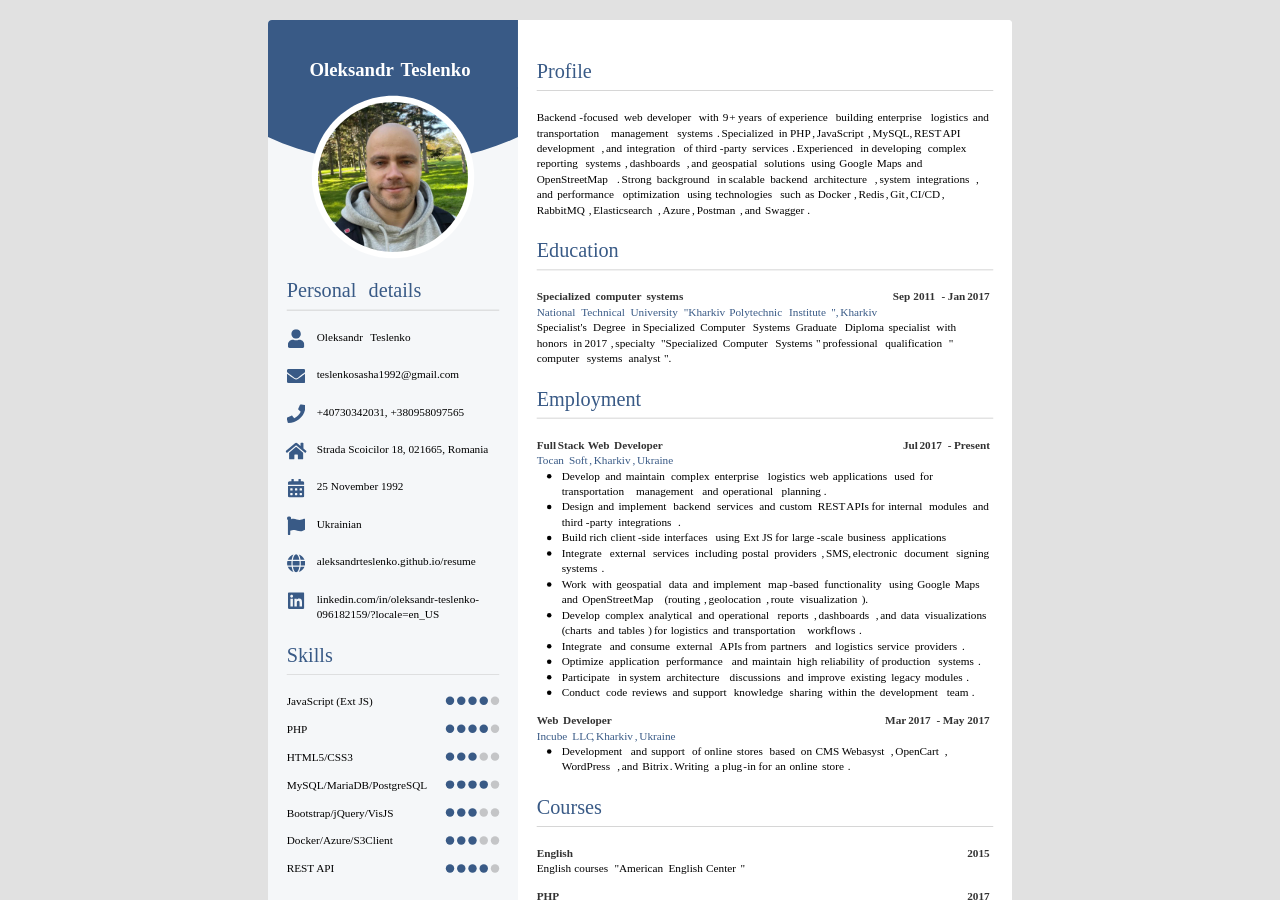
==== commit e9286500: "edit cv" ====
--- a/cv.html
+++ b/cv.html
@@ -6,6 +6,7 @@
     <style>
         @layer properties {
             @supports (((-webkit-hyphens:none)) and (not (margin-trim:inline))) or ((-moz-orient:inline) and (not (color:rgb(from red r g b)))) {
+
                 *,
                 :before,
                 :after,
@@ -66,6 +67,7 @@
         }
 
         @layer theme {
+
             :root,
             :host {
                 --font-sans: var(--font-family-sans), ui-sans-serif, system-ui, sans-serif, "Apple Color Emoji", "Segoe UI Emoji", "Segoe UI Symbol", "Noto Color Emoji";
@@ -477,8 +479,8 @@
 
             @media print {
                 .document-preview {
-                    visibility: hidden;
-                    display: none
+                    /* visibility: hidden; */
+                    /* display: none */
                 }
             }
 
@@ -1314,7 +1316,7 @@
             }
 
             .h-screen {
-                height: 100vh
+                height: auto
             }
 
             .max-h-0 {
@@ -1378,7 +1380,7 @@
             }
 
             .min-h-screen {
-                min-height: 100vh
+                min-height: auto
             }
 
             .expansion-container-5 {
@@ -4006,7 +4008,7 @@
                 }
 
                 .lg\:h-screen {
-                    height: 100vh
+                    height: auto
                 }
 
                 .lg\:min-h-\[calc\(100vh-170px\)\] {
@@ -4661,10 +4663,31 @@
                 background-color: var(--color-brand-100)
             }
         }
+
+        @media print {
+
+            body {
+                background: white;
+            }
+
+            .container {
+                width: 100%;
+                max-width: 100%;
+            }
+
+            .no-print {
+                display: none;
+            }
+
+            a::after {
+                content: "";
+            }
+
+        }
     </style>
 </head>
 
-<body style="background: #e9f8ff;">
+<body style="background: #e1e1e1;">
     <div id="root">
         <div id="dpreview-pane" data-testid="dpreview-pane"
             class="fixed end-0 w-full bottom-0 p-5 overflow-y-auto bg-background" style="top: 0px;">
@@ -4732,186 +4755,124 @@
                                         href="[data-uri]"
                                         image-rendering="optimizeSpeed"></image>
                                     <text x="39" y="286.5125" font-family="Lato" font-size="9px"
-                                        fill="black">teslenkosasha1992</text>
-                                    <text x="115.54499999999999" y="286.5125" font-family="Lato" font-size="9px"
-                                        fill="black">@</text>
-                                    <text x="122.94299999999998" y="286.5125" font-family="Lato" font-size="9px"
-                                        fill="black">gmail</text>
-                                    <text x="144.10199999999998" y="286.5125" font-family="Lato" font-size="9px"
-                                        fill="black">.</text>
-                                    <text x="146.01" y="286.5125" font-family="Lato" font-size="9px"
-                                        fill="black">com</text>
+                                        fill="black">teslenkosasha1992@gmail.com</text>
                                     <svg id="phonenumber" x="15" y="307.4"></svg>
                                     <image x="15" y="307.4" width="15" height="15"
                                         href="[data-uri]"
                                         image-rendering="optimizeSpeed"></image>
-                                    <text x="39" y="316.5125" font-family="Lato" font-size="9px" fill="black">+</text>
-                                    <text x="44.22" y="316.5125" font-family="Lato" font-size="9px"
-                                        fill="black">40730342031</text>
-                                    <svg id="address" x="15" y="337.4"></svg>
+                                    <text x="39" y="316.5125" font-family="Lato" font-size="9px"
+                                        fill="black">+40730342031, +380958097565</text>
                                     <image x="14.0625" y="337.4" width="16.875" height="15"
                                         href="[data-uri]"
                                         image-rendering="optimizeSpeed"></image>
-                                    <text x="39" y="346.5125" font-family="Lato" font-size="9px"
-                                        fill="black">Strada&nbsp;</text>
-                                    <text x="66.648" y="346.5125" font-family="Lato" font-size="9px"
-                                        fill="black">Scoicilor&nbsp;</text>
-                                    <text x="102.108" y="346.5125" font-family="Lato" font-size="9px"
-                                        fill="black">18</text>
-                                    <text x="39" y="358.8875" font-family="Lato" font-size="9px"
-                                        fill="black">021665&nbsp;</text>
-                                    <text x="72.05699999999999" y="358.8875" font-family="Lato" font-size="9px"
-                                        fill="black">Romania</text>
-                                    <svg id="dateOfBirth" x="15" y="377.15"></svg>
-                                    <image x="15.9375" y="377.15" width="13.125" height="15"
+                                    <text x="39" y="346.5125" font-family="Lato" font-size="9px" fill="black">Strada
+                                        Scoicilor 18, 021665, Romania</text>
+                                    <svg id="dateOfBirth" x="15" y="367.15"></svg>
+                                    <image x="15.9375" y="367.15" width="13.125" height="15"
                                         href="[data-uri]"
                                         image-rendering="optimizeSpeed"></image>
-                                    <text x="39" y="386.2625" font-family="Lato" font-size="9px"
-                                        fill="black">25&nbsp;</text>
-                                    <text x="51.177" y="386.2625" font-family="Lato" font-size="9px"
-                                        fill="black">November&nbsp;</text>
-                                    <text x="94.809" y="386.2625" font-family="Lato" font-size="9px"
-                                        fill="black">1992</text>
-                                    <svg id="nationality" x="15" y="407.15"></svg>
-                                    <image x="15" y="407.15" width="15" height="15"
+                                    <text x="39" y="376.2625" font-family="Lato" font-size="9px" fill="black">25
+                                        November 1992</text>
+                                    <svg id="nationality" x="15" y="397.15"></svg>
+                                    <image x="15" y="397.15" width="15" height="15"
                                         href="[data-uri]"
                                         image-rendering="optimizeSpeed"></image>
-                                    <text x="39" y="416.2625" font-family="Lato" font-size="9px"
+                                    <text x="39" y="406.2625" font-family="Lato" font-size="9px"
                                         fill="black">Ukrainian</text>
-                                    <svg id="website" x="15" y="437.15"></svg>
-                                    <image x="15.234375" y="437.15" width="14.53125" height="15"
+                                    <svg id="website" x="15" y="427.15"></svg>
+                                    <image x="15.234375" y="427.15" width="14.53125" height="15"
                                         href="[data-uri]"
                                         image-rendering="optimizeSpeed"></image>
-                                    <text x="39" y="446.2625" font-family="Lato" font-size="9px"
-                                        fill="black">aleksandrteslenko</text>
-                                    <text x="111.15299999999999" y="446.2625" font-family="Lato" font-size="9px"
-                                        fill="black">.</text>
-                                    <text x="113.06099999999999" y="446.2625" font-family="Lato" font-size="9px"
-                                        fill="black">github</text>
-                                    <text x="138.35999999999999" y="446.2625" font-family="Lato" font-size="9px"
-                                        fill="black">.</text>
-                                    <text x="140.26799999999997" y="446.2625" font-family="Lato" font-size="9px"
-                                        fill="black">io/resume</text>
-                                    <svg id="linkedin" x="15" y="467.15"></svg>
-                                    <image x="15.9375" y="467.15" width="13.125" height="15"
+                                    <text x="39" y="436.2625" font-family="Lato" font-size="9px"
+                                        fill="black">aleksandrteslenko.github.io/resume</text>
+                                    <svg id="linkedin" x="15" y="457.15"></svg>
+                                    <image x="15.9375" y="457.15" width="13.125" height="15"
                                         href="[data-uri]"
                                         image-rendering="optimizeSpeed"></image>
-                                    <text x="39" y="476.2625" font-family="Lato" font-size="9px"
-                                        fill="black">linkedin</text>
-                                    <text x="70.38300000000001" y="476.2625" font-family="Lato" font-size="9px"
-                                        fill="black">.</text>
-                                    <text x="72.291" y="476.2625" font-family="Lato" font-size="9px"
-                                        fill="black">com/in/oleksandr</text>
-                                    <text x="141.78" y="476.2625" font-family="Lato" font-size="9px"
-                                        fill="black">-</text>
-                                    <text x="144.90300000000002" y="476.2625" font-family="Lato" font-size="9px"
-                                        fill="black">teslenko</text>
-                                    <text x="178.626" y="476.2625" font-family="Lato" font-size="9px"
-                                        fill="black">-</text>
-                                    <text x="39" y="488.6375" font-family="Lato" font-size="9px"
-                                        fill="black">096182159/</text>
-                                    <text x="89.337" y="488.6375" font-family="Lato" font-size="9px"
-                                        fill="black">?</text>
-                                    <text x="92.91900000000001" y="488.6375" font-family="Lato" font-size="9px"
-                                        fill="black">locale</text>
-                                    <text x="116.013" y="488.6375" font-family="Lato" font-size="9px"
-                                        fill="black">=</text>
-                                    <text x="121.233" y="488.6375" font-family="Lato" font-size="9px"
-                                        fill="black">en_US</text>
+                                    <text x="39" y="466.2625" font-family="Lato" font-size="9px"
+                                        fill="black">linkedin.com/in/oleksandr-teslenko-</text>
+                                    <text x="39" y="478.6375" font-family="Lato" font-size="9px"
+                                        fill="black">096182159/?locale=en_US</text>
                                     <svg id="skills" x="15" y="516.9"></svg>
-                                    <text x="15" y="533.3025" font-family="Lato" font-size="16.2px"
+                                    <text x="15" y="513.3025" font-family="Lato" font-size="16.2px"
                                         fill="#395a86">Skills</text>
                                     <path
-                                        d="M 15,543.175 L 185,543.175 C 185,543.175,185,543.175,185,543.175 L 185,543.675 C 185,543.675,185,543.675,185,543.675 L 15,543.675 C 15,543.675,15,543.675,15,543.675 L 15,543.175 C 15,543.175,15,543.175,15,543.175 Z"
+                                        d="M 15,523.175 L 185,523.175 C 185,523.175,185,523.175,185,523.175 L 185,523.675 C 185,523.675,185,523.675,185,523.675 L 15,523.675 C 15,523.675,15,523.675,15,523.675 L 15,523.175 C 15,523.175,15,523.175,15,523.175 Z"
                                         fill="#c8c8c8"></path>
                                     <svg id="83e2620f-1b13-4fc2-9113-9d00fef92ffd" x="15" y="558.675"></svg>
-                                    <text x="15" y="567.7874999999999" font-family="Lato" font-size="9px"
-                                        fill="black">JavaScript&nbsp;</text>
-                                    <text x="57.696" y="567.7874999999999" font-family="Lato" font-size="9px"
-                                        fill="black">(</text>
-                                    <text x="60.396" y="567.7874999999999" font-family="Lato" font-size="9px"
-                                        fill="black">Ext&nbsp;</text>
-                                    <text x="75.255" y="567.7874999999999" font-family="Lato" font-size="9px"
-                                        fill="black">JS</text>
-                                    <text x="84.021" y="567.7874999999999" font-family="Lato" font-size="9px"
-                                        fill="black">)</text>
-                                    <circle cx="145.625" cy="564.6375" r="3.375" fill="#395a86"></circle>
-                                    <circle cx="154.625" cy="564.6375" r="3.375" fill="#395a86"></circle>
-                                    <circle cx="163.625" cy="564.6375" r="3.375" fill="#395a86"></circle>
-                                    <circle cx="172.625" cy="564.6375" r="3.375" fill="#395a86"></circle>
-                                    <circle cx="181.625" cy="564.6375" r="3.375" fill="#c4c5c7"></circle>
+                                    <text x="15" y="547.7874999999999" font-family="Lato" font-size="9px"
+                                        fill="black">JavaScript (Ext JS)</text>
+                                    <circle cx="145.625" cy="544.6375" r="3.375" fill="#395a86"></circle>
+                                    <circle cx="154.625" cy="544.6375" r="3.375" fill="#395a86"></circle>
+                                    <circle cx="163.625" cy="544.6375" r="3.375" fill="#395a86"></circle>
+                                    <circle cx="172.625" cy="544.6375" r="3.375" fill="#395a86"></circle>
+                                    <circle cx="181.625" cy="544.6375" r="3.375" fill="#c4c5c7"></circle>
                                     <svg id="6f2e4eb3-a5b3-4dc2-997a-ecc6fdce70da" x="15" y="581.05"></svg>
-                                    <text x="15" y="590.1624999999999" font-family="Lato" font-size="9px"
+                                    <text x="15" y="570.1624999999999" font-family="Lato" font-size="9px"
                                         fill="black">PHP</text>
-                                    <circle cx="145.625" cy="587.0125" r="3.375" fill="#395a86"></circle>
-                                    <circle cx="154.625" cy="587.0125" r="3.375" fill="#395a86"></circle>
-                                    <circle cx="163.625" cy="587.0125" r="3.375" fill="#395a86"></circle>
-                                    <circle cx="172.625" cy="587.0125" r="3.375" fill="#395a86"></circle>
-                                    <circle cx="181.625" cy="587.0125" r="3.375" fill="#c4c5c7"></circle>
-                                    <svg id="2711f851-c9e6-461e-9e38-966cd98b8ed9" x="15" y="603.425"></svg>
-                                    <text x="15" y="612.5374999999999" font-family="Lato" font-size="9px"
+                                    <circle cx="145.625" cy="567.0125" r="3.375" fill="#395a86"></circle>
+                                    <circle cx="154.625" cy="567.0125" r="3.375" fill="#395a86"></circle>
+                                    <circle cx="163.625" cy="567.0125" r="3.375" fill="#395a86"></circle>
+                                    <circle cx="172.625" cy="567.0125" r="3.375" fill="#395a86"></circle>
+                                    <circle cx="181.625" cy="567.0125" r="3.375" fill="#c4c5c7"></circle>
+                                    <svg id="2711f851-c9e6-461e-9e38-966cd98b8ed9" x="15" y="583.425"></svg>
+                                    <text x="15" y="592.5374999999999" font-family="Lato" font-size="9px"
                                         fill="black">HTML5/CSS3</text>
-                                    <circle cx="145.625" cy="609.3875" r="3.375" fill="#395a86"></circle>
-                                    <circle cx="154.625" cy="609.3875" r="3.375" fill="#395a86"></circle>
-                                    <circle cx="163.625" cy="609.3875" r="3.375" fill="#395a86"></circle>
-                                    <circle cx="172.625" cy="609.3875" r="3.375" fill="#c4c5c7"></circle>
-                                    <circle cx="181.625" cy="609.3875" r="3.375" fill="#c4c5c7"></circle>
-                                    <svg id="5c274fae-5701-4f86-9739-60092490b13a" x="15" y="625.8"></svg>
-                                    <text x="15" y="634.9124999999999" font-family="Lato" font-size="9px"
+                                    <circle cx="145.625" cy="589.3875" r="3.375" fill="#395a86"></circle>
+                                    <circle cx="154.625" cy="589.3875" r="3.375" fill="#395a86"></circle>
+                                    <circle cx="163.625" cy="589.3875" r="3.375" fill="#395a86"></circle>
+                                    <circle cx="172.625" cy="589.3875" r="3.375" fill="#c4c5c7"></circle>
+                                    <circle cx="181.625" cy="589.3875" r="3.375" fill="#c4c5c7"></circle>
+                                    <svg id="5c274fae-5701-4f86-9739-60092490b13a" x="15" y="605.8"></svg>
+                                    <text x="15" y="614.9124999999999" font-family="Lato" font-size="9px"
                                         fill="black">MySQL/MariaDB/PostgreSQL</text>
-                                    <circle cx="145.625" cy="631.7625" r="3.375" fill="#395a86"></circle>
-                                    <circle cx="154.625" cy="631.7625" r="3.375" fill="#395a86"></circle>
-                                    <circle cx="163.625" cy="631.7625" r="3.375" fill="#395a86"></circle>
-                                    <circle cx="172.625" cy="631.7625" r="3.375" fill="#395a86"></circle>
-                                    <circle cx="181.625" cy="631.7625" r="3.375" fill="#c4c5c7"></circle>
-                                    <svg id="b39e0af4-6339-4358-ab0f-85abd7d52046" x="15" y="648.175"></svg>
-                                    <text x="15" y="657.2874999999999" font-family="Lato" font-size="9px"
+                                    <circle cx="145.625" cy="611.7625" r="3.375" fill="#395a86"></circle>
+                                    <circle cx="154.625" cy="611.7625" r="3.375" fill="#395a86"></circle>
+                                    <circle cx="163.625" cy="611.7625" r="3.375" fill="#395a86"></circle>
+                                    <circle cx="172.625" cy="611.7625" r="3.375" fill="#395a86"></circle>
+                                    <circle cx="181.625" cy="611.7625" r="3.375" fill="#c4c5c7"></circle>
+                                    <svg id="b39e0af4-6339-4358-ab0f-85abd7d52046" x="15" y="628.175"></svg>
+                                    <text x="15" y="637.2874999999999" font-family="Lato" font-size="9px"
                                         fill="black">Bootstrap/jQuery/VisJS</text>
-                                    <circle cx="145.625" cy="654.1375" r="3.375" fill="#395a86"></circle>
-                                    <circle cx="154.625" cy="654.1375" r="3.375" fill="#395a86"></circle>
-                                    <circle cx="163.625" cy="654.1375" r="3.375" fill="#395a86"></circle>
-                                    <circle cx="172.625" cy="654.1375" r="3.375" fill="#c4c5c7"></circle>
-                                    <circle cx="181.625" cy="654.1375" r="3.375" fill="#c4c5c7"></circle>
-                                    <svg id="1a993163-bd42-4bfc-a1f7-500b481b1793" x="15" y="670.55"></svg>
-                                    <text x="15" y="679.6624999999999" font-family="Lato" font-size="9px"
+                                    <circle cx="145.625" cy="634.1375" r="3.375" fill="#395a86"></circle>
+                                    <circle cx="154.625" cy="634.1375" r="3.375" fill="#395a86"></circle>
+                                    <circle cx="163.625" cy="634.1375" r="3.375" fill="#395a86"></circle>
+                                    <circle cx="172.625" cy="634.1375" r="3.375" fill="#c4c5c7"></circle>
+                                    <circle cx="181.625" cy="634.1375" r="3.375" fill="#c4c5c7"></circle>
+                                    <svg id="1a993163-bd42-4bfc-a1f7-500b481b1793" x="15" y="650.55"></svg>
+                                    <text x="15" y="659.6624999999999" font-family="Lato" font-size="9px"
                                         fill="black">Docker/Azure/S3Client</text>
-                                    <circle cx="145.625" cy="676.5125" r="3.375" fill="#395a86"></circle>
-                                    <circle cx="154.625" cy="676.5125" r="3.375" fill="#395a86"></circle>
-                                    <circle cx="163.625" cy="676.5125" r="3.375" fill="#395a86"></circle>
-                                    <circle cx="172.625" cy="676.5125" r="3.375" fill="#c4c5c7"></circle>
-                                    <circle cx="181.625" cy="676.5125" r="3.375" fill="#c4c5c7"></circle>
-                                    <svg id="3357df85-1816-461c-9bbb-3f16153f4153" x="15" y="692.925"></svg>
-                                    <text x="15" y="702.0374999999999" font-family="Lato" font-size="9px"
-                                        fill="black">REST&nbsp;</text>
-                                    <text x="37.842" y="702.0374999999999" font-family="Lato" font-size="9px"
-                                        fill="black">API</text>
-                                    <circle cx="145.625" cy="698.8875" r="3.375" fill="#395a86"></circle>
-                                    <circle cx="154.625" cy="698.8875" r="3.375" fill="#395a86"></circle>
-                                    <circle cx="163.625" cy="698.8875" r="3.375" fill="#395a86"></circle>
-                                    <circle cx="172.625" cy="698.8875" r="3.375" fill="#395a86"></circle>
-                                    <circle cx="181.625" cy="698.8875" r="3.375" fill="#c4c5c7"></circle>
+                                    <circle cx="145.625" cy="656.5125" r="3.375" fill="#395a86"></circle>
+                                    <circle cx="154.625" cy="656.5125" r="3.375" fill="#395a86"></circle>
+                                    <circle cx="163.625" cy="656.5125" r="3.375" fill="#395a86"></circle>
+                                    <circle cx="172.625" cy="656.5125" r="3.375" fill="#c4c5c7"></circle>
+                                    <circle cx="181.625" cy="656.5125" r="3.375" fill="#c4c5c7"></circle>
+                                    <svg id="3357df85-1816-461c-9bbb-3f16153f4153" x="15" y="672.925"></svg>
+                                    <text x="15" y="682.0374999999999" font-family="Lato" font-size="9px"
+                                        fill="black">REST API</text>
+                                    <circle cx="145.625" cy="678.8875" r="3.375" fill="#395a86"></circle>
+                                    <circle cx="154.625" cy="678.8875" r="3.375" fill="#395a86"></circle>
+                                    <circle cx="163.625" cy="678.8875" r="3.375" fill="#395a86"></circle>
+                                    <circle cx="172.625" cy="678.8875" r="3.375" fill="#395a86"></circle>
+                                    <circle cx="181.625" cy="678.8875" r="3.375" fill="#c4c5c7"></circle>
                                     <svg id="languages" x="15" y="725.3"></svg>
-                                    <text x="15" y="741.7025" font-family="Lato" font-size="16.2px"
+                                    <text x="15" y="721.7025" font-family="Lato" font-size="16.2px"
                                         fill="#395a86">Languages</text>
                                     <path
-                                        d="M 15,751.5749999999999 L 185,751.5749999999999 C 185,751.5749999999999,185,751.5749999999999,185,751.5749999999999 L 185,752.0749999999999 C 185,752.0749999999999,185,752.0749999999999,185,752.0749999999999 L 15,752.0749999999999 C 15,752.0749999999999,15,752.0749999999999,15,752.0749999999999 L 15,751.5749999999999 C 15,751.5749999999999,15,751.5749999999999,15,751.5749999999999 Z"
+                                        d="M 15,731.5749999999999 L 185,731.5749999999999 C 185,731.5749999999999,185,731.5749999999999,185,731.5749999999999 L 185,732.0749999999999 C 185,732.0749999999999,185,732.0749999999999,185,732.0749999999999 L 15,732.0749999999999 C 15,732.0749999999999,15,732.0749999999999,15,732.0749999999999 L 15,731.5749999999999 C 15,731.5749999999999,15,731.5749999999999,15,731.5749999999999 Z"
                                         fill="#c8c8c8"></path>
-                                    <svg id="e674c9a8-2ba7-4a7d-8e85-e6d0aa27a33f" x="15" y="767.0749999999999"></svg>
-                                    <text x="15" y="776.1874999999999" font-family="Lato" font-size="9px"
-                                        fill="black">Ukrainian</text>
-                                    <circle cx="145.625" cy="773.0375" r="3.375" fill="#395a86"></circle>
-                                    <circle cx="154.625" cy="773.0375" r="3.375" fill="#395a86"></circle>
-                                    <circle cx="163.625" cy="773.0375" r="3.375" fill="#395a86"></circle>
-                                    <circle cx="172.625" cy="773.0375" r="3.375" fill="#395a86"></circle>
-                                    <circle cx="181.625" cy="773.0375" r="3.375" fill="#395a86"></circle>
-                                    <svg id="fad29ea5-03bd-4e4f-a21c-256624499492" x="15" y="789.4499999999999"></svg>
-                                    <text x="15" y="798.5624999999999" font-family="Lato" font-size="9px"
-                                        fill="black">Russian</text>
-                                    <circle cx="145.625" cy="795.4125" r="3.375" fill="#395a86"></circle>
-                                    <circle cx="154.625" cy="795.4125" r="3.375" fill="#395a86"></circle>
-                                    <circle cx="163.625" cy="795.4125" r="3.375" fill="#395a86"></circle>
-                                    <circle cx="172.625" cy="795.4125" r="3.375" fill="#395a86"></circle>
-                                    <circle cx="181.625" cy="795.4125" r="3.375" fill="#395a86"></circle>
+                                    <svg id="e674c9a8-2ba7-4a7d-8e85-e6d0aa27a33f" x="15" y="747.0749999999999"></svg>
+                                    <text x="15" y="751.1874999999999" font-family="Lato" font-size="9px"
+                                        fill="black">Ukrainian, Russian, English</text>
+                                    <svg id="hobbies" x="15" y="725.3"></svg>
+                                    <text x="15" y="781.7025" font-family="Lato" font-size="16.2px"
+                                        fill="#395a86">Hobbies</text>
+                                    <path
+                                        d="M 15,791.5749999999999 L 185,791.5749999999999 C 185,791.5749999999999,185,791.5749999999999,185,791.5749999999999 L 185,792.0749999999999 C 185,792.0749999999999,185,792.0749999999999,185,792.0749999999999 L 15,792.0749999999999 C 15,792.0749999999999,15,792.0749999999999,15,792.0749999999999 L 15,791.5749999999999 C 15,791.5749999999999,15,791.5749999999999,15,791.5749999999999 Z"
+                                        fill="#c8c8c8"></path>
+                                    <svg id="e674c9a8-2ba7-4a7d-8e85-e6d0aa27a33f" x="15" y="807.0749999999999"></svg>
+                                    <text x="15" y="811.1874999999999" font-family="Lato" font-size="9px"
+                                        fill="black">Numismatics</text>
                                     <text x="215" y="809.28" font-family="Lato" font-size="7.2px"
                                         fill="black">I&nbsp;</text>
                                     <text x="218.6" y="809.28" font-family="Lato" font-size="7.2px"
@@ -5740,49 +5701,6 @@
                             </div>
                         </div>
                     </button>
-                    <button
-                        class="relative w-full mx-auto block shadow-md rounded-sm object-cover object-top-left overflow-hidden select-none lg:mb-5 mb-5 cursor-default"
-                        type="button" aria-label="Zoom">
-                        <div>
-                            <div style="position:relative">
-                                <canvas style="position:absolute;left:0;top:0;width:100%;height:100%"></canvas>
-                                <svg class="document-preview" style="direction:ltr" viewBox="0 0 595.28 841.89"
-                                    xmlns="http://www.w3.org/2000/svg">
-                                    <rect width="100%" height="100%" fill="white"></rect>
-                                    <path
-                                        d="M 0,0 L 595.28,0 C 595.28,0,595.28,0,595.28,0 L 595.28,841.89 C 595.28,841.89,595.28,841.89,595.28,841.89 L 0,841.89 C 0,841.89,0,841.89,0,841.89 L 0,0 C 0,0,0,0,0,0 Z"
-                                        fill="white"></path>
-                                    <path
-                                        d="M 0,0 L 200,0 C 200,0,200,0,200,0 L 200,841.89 C 200,841.89,200,841.89,200,841.89 L 0,841.89 C 0,841.89,0,841.89,0,841.89 L 0,0 C 0,0,0,0,0,0 Z"
-                                        fill="#f5f7f9"></path>
-                                    <svg id="f5b7d6d4-e9c5-441a-83b6-47f4512f2c0f" x="15" y="20"></svg>
-                                    <text x="15" y="29.1125" font-family="Lato" font-size="9px"
-                                        fill="black">English</text>
-                                    <circle cx="145.625" cy="25.9625" r="3.375" fill="#395a86"></circle>
-                                    <circle cx="154.625" cy="25.9625" r="3.375" fill="#395a86"></circle>
-                                    <circle cx="163.625" cy="25.9625" r="3.375" fill="#395a86"></circle>
-                                    <circle cx="172.625" cy="25.9625" r="3.375" fill="#c4c5c7"></circle>
-                                    <circle cx="181.625" cy="25.9625" r="3.375" fill="#c4c5c7"></circle>
-                                    <svg id="hobbies" x="15" y="52.375"></svg>
-                                    <text x="15" y="68.7775" font-family="Lato" font-size="16.2px"
-                                        fill="#395a86">Hobbies</text>
-                                    <path
-                                        d="M 15,78.65 L 185,78.65 C 185,78.65,185,78.65,185,78.65 L 185,79.15 C 185,79.15,185,79.15,185,79.15 L 15,79.15 C 15,79.15,15,79.15,15,79.15 L 15,78.65 C 15,78.65,15,78.65,15,78.65 Z"
-                                        fill="#c8c8c8"></path>
-                                    <svg id="058565c1-5187-4a94-ae12-76509fed2049" x="15" y="94.15"></svg>
-                                    <path
-                                        d="M 15,96.9625 L 21.75,96.9625 C 21.75,96.9625,21.75,96.9625,21.75,96.9625 L 21.75,103.7125 C 21.75,103.7125,21.75,103.7125,21.75,103.7125 L 15,103.7125 C 15,103.7125,15,103.7125,15,103.7125 L 15,96.9625 C 15,96.9625,15,96.9625,15,96.9625 Z"
-                                        fill="#395a86"></path>
-                                    <text x="26.25" y="103.2625" font-family="Lato" font-size="9px"
-                                        fill="black">Numismatics</text>
-                                    <path
-                                        d="M 0,801.89 C 60,829.89,140,829.89,200,801.89 C 200,801.89,200,801.89,200,801.89 L 200,841.89 C 200,841.89,200,841.89,200,841.89 L 0,841.89 C 0,841.89,0,841.89,0,841.89 L 0,801.89 C 0,801.89,0,801.89,0,801.89 Z"
-                                        fill="#395a86"></path>
-                                </svg>
-                            </div>
-                        </div>
-                        <div class="absolute top-0 left-0 right-0 bottom-0 "></div>
-                    </button>
                 </div>
                 <div class="space-y-2"></div>
                 <div class="mt-[4.3rem]"></div>
